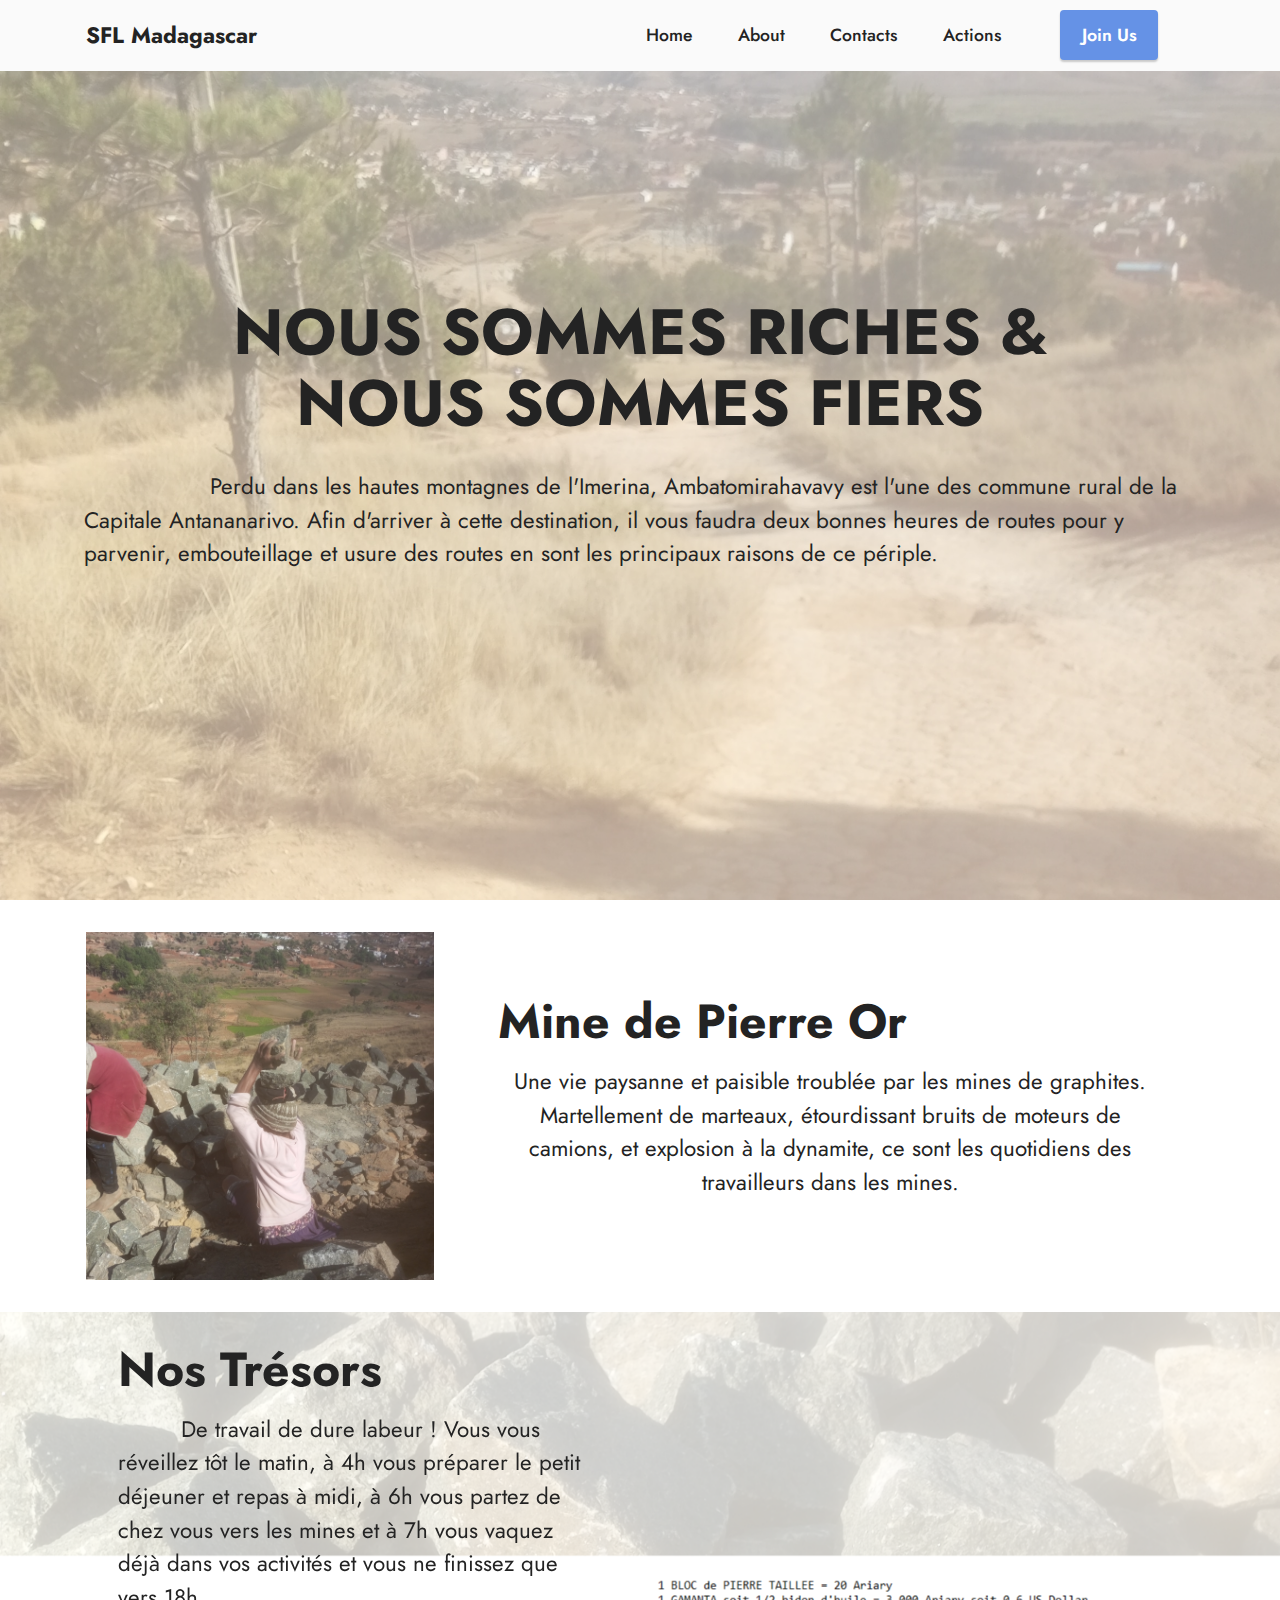
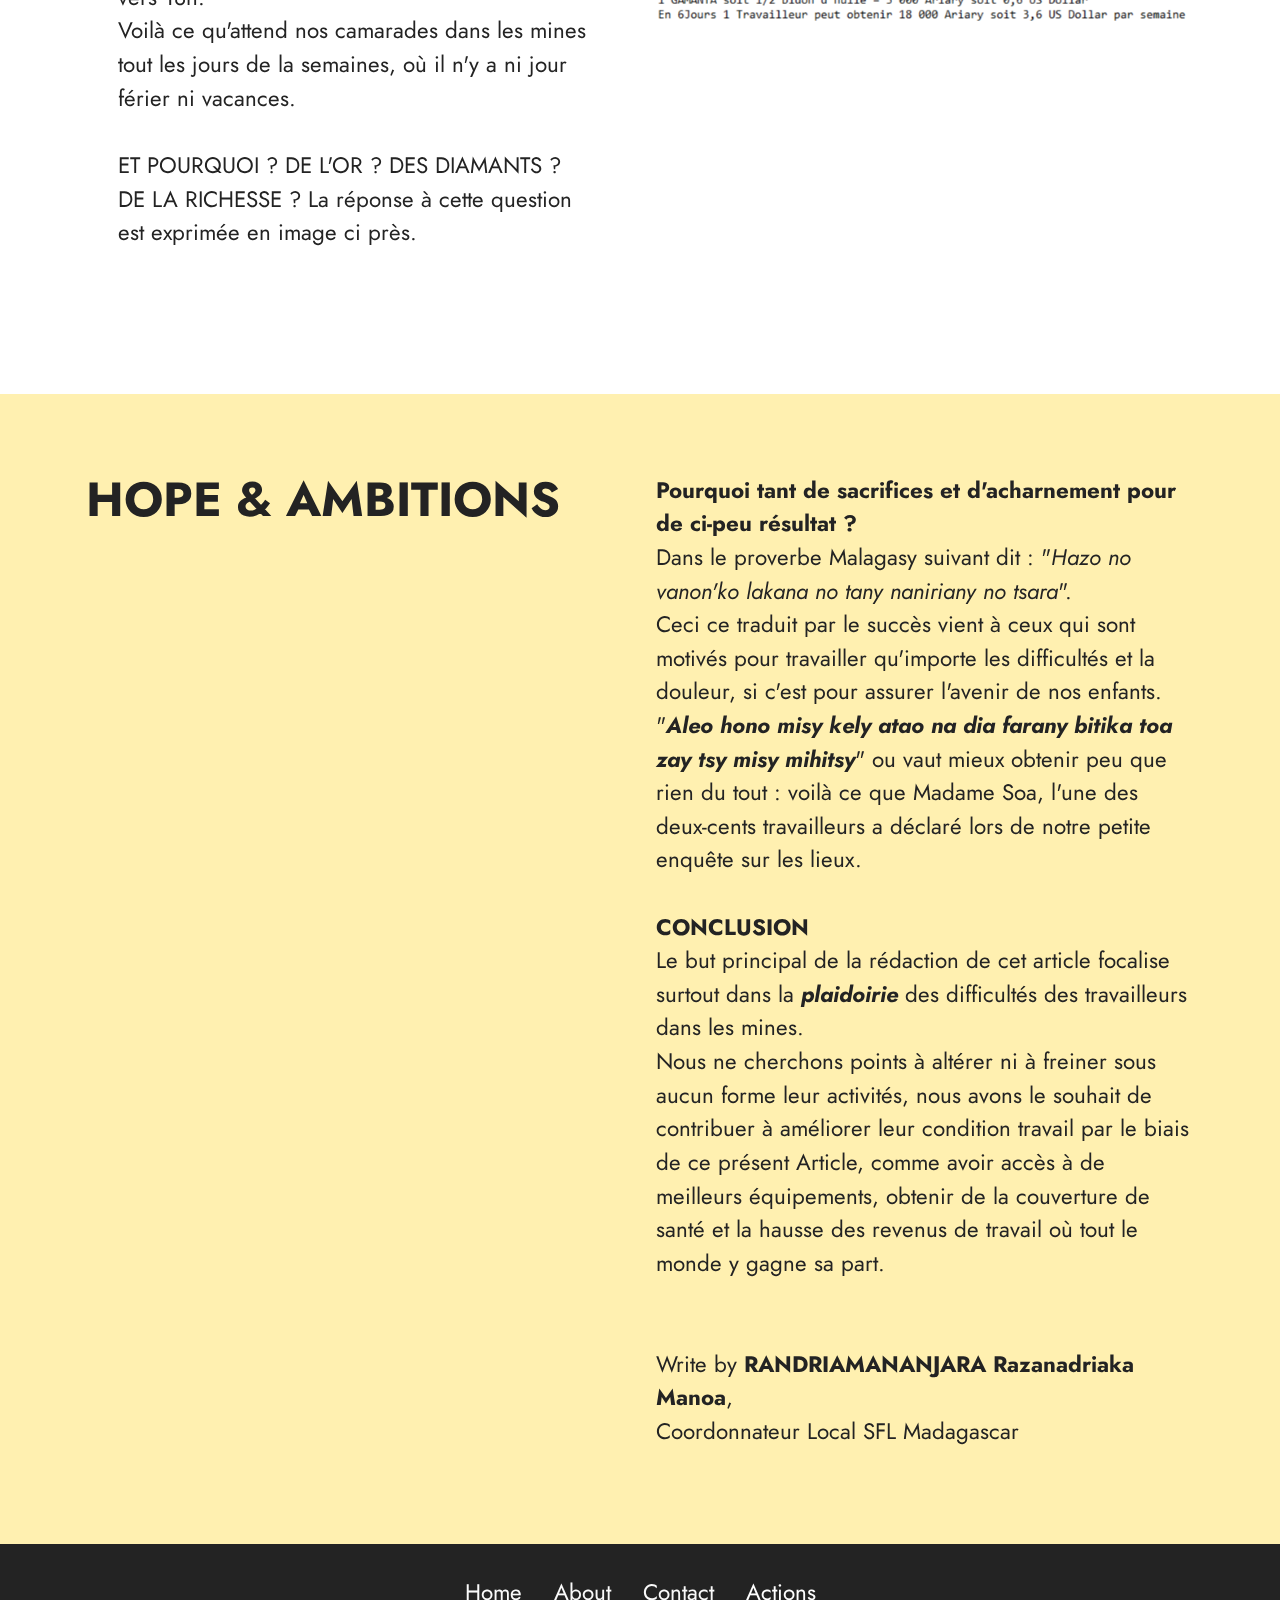
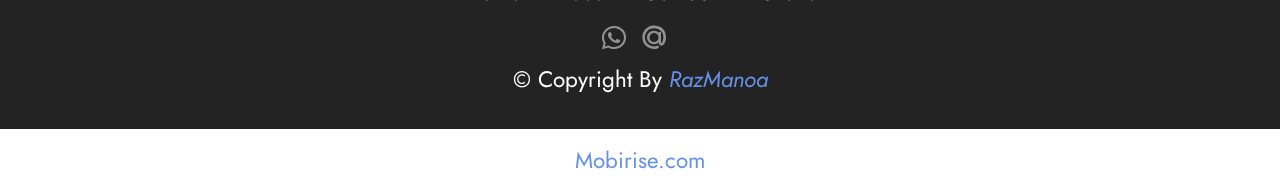
==== page1.html @ df1f851d "Add files via upload" ====
<!DOCTYPE html>
<html  >
<head>
  <!-- Site made with Mobirise Website Builder v5.9.18, https://mobirise.com -->
  <meta charset="UTF-8">
  <meta http-equiv="X-UA-Compatible" content="IE=edge">
  <meta name="generator" content="Mobirise v5.9.18, mobirise.com">
  <meta name="viewport" content="width=device-width, initial-scale=1, minimum-scale=1">
  <link rel="shortcut icon" href="assets/images/logo-slf.png" type="image/x-icon">
  <meta name="description" content="">
  
  
  <title>Article 1 - 26.11.2024</title>
  <link rel="stylesheet" href="assets/bootstrap/css/bootstrap.min.css">
  <link rel="stylesheet" href="assets/bootstrap/css/bootstrap-grid.min.css">
  <link rel="stylesheet" href="assets/bootstrap/css/bootstrap-reboot.min.css">
  <link rel="stylesheet" href="assets/parallax/jarallax.css">
  <link rel="stylesheet" href="assets/dropdown/css/style.css">
  <link rel="stylesheet" href="assets/socicon/css/styles.css">
  <link rel="stylesheet" href="assets/theme/css/style.css">
  <link rel="preload" href="https://fonts.googleapis.com/css?family=Jost:100,200,300,400,500,600,700,800,900,100i,200i,300i,400i,500i,600i,700i,800i,900i&display=swap" as="style" onload="this.onload=null;this.rel='stylesheet'">
  <noscript><link rel="stylesheet" href="https://fonts.googleapis.com/css?family=Jost:100,200,300,400,500,600,700,800,900,100i,200i,300i,400i,500i,600i,700i,800i,900i&display=swap"></noscript>
  <link rel="preload" as="style" href="assets/mobirise/css/mbr-additional.css?v=AaEj08"><link rel="stylesheet" href="assets/mobirise/css/mbr-additional.css?v=AaEj08" type="text/css">

  
  
  
</head>
<body>
  
  <section data-bs-version="5.1" class="menu menu2 cid-sFCw1qGFAI" once="menu" id="menu2-1">
    
    <nav class="navbar navbar-dropdown navbar-fixed-top navbar-expand-lg">
        <div class="container">
            <div class="navbar-brand">
                
                <span class="navbar-caption-wrap"><a class="navbar-caption text-black display-7" href="https://mobiri.se">SFL Madagascar</a></span>
            </div>
            <button class="navbar-toggler" type="button" data-toggle="collapse" data-bs-toggle="collapse" data-target="#navbarSupportedContent" data-bs-target="#navbarSupportedContent" aria-controls="navbarNavAltMarkup" aria-expanded="false" aria-label="Toggle navigation">
                <div class="hamburger">
                    <span></span>
                    <span></span>
                    <span></span>
                    <span></span>
                </div>
            </button>
            <div class="collapse navbar-collapse" id="navbarSupportedContent">
                <ul class="navbar-nav nav-dropdown" data-app-modern-menu="true"><li class="nav-item"><a class="nav-link link text-black text-primary display-4" href="index.html#header14-1f">Home</a></li>
                    <li class="nav-item"><a class="nav-link link text-black text-primary display-4" href="index.html#header14-1j">About</a></li>
                    <li class="nav-item"><a class="nav-link link text-black text-primary display-4" href="index.html#contacts2-1r">Contacts</a></li><li class="nav-item"><a class="nav-link link text-black text-primary display-4" href="index.html#content7-0">Actions</a></li></ul>
                
                <div class="navbar-buttons mbr-section-btn"><a class="btn btn-primary display-4" href="https://tally.so/r/mexdDq" target="_blank">Join Us</a></div>
            </div>
        </div>
    </nav>
</section>

<section data-bs-version="5.1" class="content4 cid-uvepsrQv5Z mbr-fullscreen" id="content4-3">
    

    
    <div class="mbr-overlay" style="opacity: 0.4; background-color: rgb(255, 255, 255);">
    </div>
    <div class="container-fluid">
        <div class="row justify-content-center">
            <div class="title col-md-12 col-lg-11">
                <h3 class="mbr-section-title mbr-fonts-style align-center mb-4 display-1"><strong>NOUS SOMMES RICHES &amp; </strong><br><strong>NOUS SOMMES FIERS</strong></h3>
                <h4 class="mbr-section-subtitle align-center mbr-fonts-style mb-4 display-7">&nbsp; &nbsp; &nbsp; &nbsp; &nbsp; &nbsp; &nbsp; &nbsp; &nbsp; Perdu dans les hautes montagnes de l'Imerina, Ambatomirahavavy est l'une des commune rural de la Capitale Antananarivo. Afin d'arriver à cette destination, il vous faudra deux bonnes heures de routes pour y parvenir, embouteillage et usure des routes en sont les principaux raisons de ce périple.<br></h4>
                
            </div>
        </div>
    </div>
</section>

<section data-bs-version="5.1" class="image1 cid-uverTDEXHU" id="image1-4">
    

    
    

    <div class="container">
        <div class="row align-items-center">
            <div class="col-12 col-lg-4">
                <div class="image-wrapper">
                    <img src="assets/images/img-20241005-81809.jpg" alt="Mobirise Website Builder">
                    
                </div>
            </div>
            <div class="col-12 col-lg">
                <div class="text-wrapper">
                    <h3 class="mbr-section-title mbr-fonts-style mb-3 display-2"><strong>Mine de Pierre Or</strong></h3>
                    <p class="mbr-text mbr-fonts-style display-7">
                        Une vie paysanne et paisible troublée par les mines de graphites. Martellement de marteaux, étourdissant bruits de moteurs de camions, et explosion à la dynamite, ce sont les quotidiens des travailleurs dans les mines.<br></p>
                </div>
            </div>
        </div>
    </div>
</section>

<section data-bs-version="5.1" class="image2 cid-uvetxE2bEF mbr-parallax-background" id="image2-5">
    

    
    <div class="mbr-overlay" style="opacity: 0.7; background-color: rgb(255, 255, 255);">
    </div>

    <div class="container">
        <div class="row align-items-center">
            <div class="col-12 col-lg-6">
                <div class="image-wrapper">
                    <img src="assets/images/taille-de-pierre-chiffre-1.png" alt="Mobirise Website Builder">
                    
                </div>
            </div>
            <div class="col-12 col-lg">
                <div class="text-wrapper">
                    <h3 class="mbr-section-title mbr-fonts-style mb-3 display-2"><strong>Nos Trésors</strong></h3>
                    <p class="mbr-text mbr-fonts-style display-7">&nbsp; &nbsp; &nbsp; &nbsp; &nbsp;De travail de dure labeur ! Vous vous réveillez tôt le matin, à 4h vous préparer le petit déjeuner et repas à midi, à 6h vous partez de chez vous vers les mines et à 7h vous vaquez déjà dans vos activités et vous ne finissez que vers 18h.<br>Voilà ce qu'attend nos camarades dans les mines tout les jours de la semaines, où il n'y a ni jour férier ni vacances.<br><br>ET POURQUOI ? DE L'OR ? DES DIAMANTS ? DE LA RICHESSE ? La réponse à cette question est exprimée en image ci près.<br></p>
                </div>
            </div>
        </div>
    </div>
</section>

<section data-bs-version="5.1" class="content10 cid-uvez3Pfzfz" id="content10-7">
    
    <div class="container">
        <div class="row justify-content-center">
            <div class="col-12 col-md">
                
                <h6 class="mbr-section-subtitle mbr-fonts-style mb-4 display-2"><strong>
                    HOPE &amp; AMBITIONS</strong></h6>
            </div>
            <div class="col-md-12 col-lg-6">
                <p class="mbr-text mbr-fonts-style display-7"><strong>Pourquoi tant de sacrifices et d'acharnement pour de ci-peu résultat ?</strong><br>Dans le proverbe Malagasy suivant dit : "<em>Hazo no vanon'ko lakana no tany naniriany no tsara</em>".<br>Ceci ce traduit par le succès vient à ceux qui sont motivés pour travailler qu'importe les difficultés et la douleur, si c'est pour assurer l'avenir de nos enfants.<br>"<em><strong>Aleo hono misy kely atao na dia farany bitika toa zay tsy misy mihitsy</strong></em>" ou vaut mieux obtenir peu que rien du tout : voilà ce que Madame Soa, l'une des deux-cents travailleurs a déclaré lors de notre petite enquête sur les lieux.<br><br><strong>CONCLUSION</strong><br>Le but principal de la rédaction de cet article focalise surtout dans la <strong style="font-style: italic;">plaidoirie </strong>des difficultés des travailleurs dans les mines.<br>Nous ne cherchons points à altérer ni à freiner sous aucun forme leur activités, nous avons le souhait de contribuer à améliorer leur condition travail par le biais de ce présent Article, comme avoir accès à de meilleurs équipements, obtenir de la couverture de santé et la hausse des revenus de travail où tout le monde y gagne sa part.<br><br><br>Write by <strong>RANDRIAMANANJARA Razanadriaka Manoa</strong>,<br>Coordonnateur Local SFL Madagascar</p>
            </div>
        </div>
    </div>
</section>

<section data-bs-version="5.1" class="footer3 cid-sFCygHrmNf" once="footers" id="footer3-2">

    

    

    <div class="container">
        <div class="row align-center mbr-white">
            <div class="row row-links">
                <ul class="foot-menu">
                    
                    
                    
                    
                    
                <li class="foot-menu-item mbr-fonts-style display-7"><a href="index.html#header14-1f" class="text-white">Home</a></li><li class="foot-menu-item mbr-fonts-style display-7"><a href="index.html#header14-1j" class="text-white">About</a></li><li class="foot-menu-item mbr-fonts-style display-7"><a href="index.html#contacts2-1r" class="text-white">Contact</a></li><li class="foot-menu-item mbr-fonts-style display-7">Actions</li></ul>
            </div>
            <div class="row social-row">
                <div class="social-list align-right pb-2">
                    
                    
                    
                    
                    
                    
                <div class="soc-item">
                        <a href="https://wa.me/261344035210">
                            <span class="mbr-iconfont mbr-iconfont-social socicon-whatsapp socicon"></span>
                        </a>
                    </div><div class="soc-item">
                        <a href="mailto:randriamanou190@gmail.com">
                            <span class="mbr-iconfont mbr-iconfont-social socicon-mailru socicon"></span>
                        </a>
                    </div></div>
            </div>
            <div class="row row-copirayt">
                <p class="mbr-text mb-0 mbr-fonts-style mbr-white align-center display-7">
                    © Copyright By <a href="mailto:randriamanou190@gmail.com" class="text-primary"><em>RazManoa</em></a></p>
            </div>
        </div>
    </div>
</section><section class="display-7" style="padding: 0;align-items: center;justify-content: center;flex-wrap: wrap;    align-content: center;display: flex;position: relative;height: 4rem;"><a href="https://mobiri.se/3074167" style="flex: 1 1;height: 4rem;position: absolute;width: 100%;z-index: 1;"><img alt="" style="height: 4rem;" src="[data-uri]"></a><p style="margin: 0;text-align: center;" class="display-7">&#8204;</p><a style="z-index:1" href="https://mobirise.com">Mobirise.com </a></section><script src="assets/bootstrap/js/bootstrap.bundle.min.js"></script>  <script src="assets/parallax/jarallax.js"></script>  <script src="assets/smoothscroll/smooth-scroll.js"></script>  <script src="assets/ytplayer/index.js"></script>  <script src="assets/dropdown/js/navbar-dropdown.js"></script>  <script src="assets/theme/js/script.js"></script>  
  
  
</body>
</html>
---- assets/parallax/jarallax.css ----
.jarallax {
    position: relative;
    z-index: 0;
}
.jarallax > .jarallax-img {
    position: absolute;
    object-fit: cover;
    /* support for plugin https://github.com/bfred-it/object-fit-images */
    font-family: 'object-fit: cover;';
    top: 0;
    left: 0;
    width: 100%;
    height: 100%;
    z-index: -1;
}
---- assets/dropdown/css/style.css ----
.navbar-dropdown {
  left: 0;
  padding: 0;
  position: absolute;
  right: 0;
  top: 0;
  transition: all 0.45s ease;
  z-index: 1030;
  background: #282828; }
  .navbar-dropdown .navbar-logo {
    margin-right: 0.8rem;
    transition: margin 0.3s ease-in-out;
    vertical-align: middle; }
    .navbar-dropdown .navbar-logo img {
      height: 3.125rem;
      transition: all 0.3s ease-in-out; }
    .navbar-dropdown .navbar-logo.mbr-iconfont {
      font-size: 3.125rem;
      line-height: 3.125rem; }
  .navbar-dropdown .navbar-caption {
    font-weight: 700;
    white-space: normal;
    vertical-align: -4px;
    line-height: 3.125rem !important; }
    .navbar-dropdown .navbar-caption, .navbar-dropdown .navbar-caption:hover {
      color: inherit;
      text-decoration: none; }
  .navbar-dropdown .mbr-iconfont + .navbar-caption {
    vertical-align: -1px; }
  .navbar-dropdown.navbar-fixed-top {
    position: fixed; }
  .navbar-dropdown .navbar-brand span {
    vertical-align: -4px; }
  .navbar-dropdown.bg-color.transparent {
    background: none; }
  .navbar-dropdown.navbar-short .navbar-brand {
    padding: 0.625rem 0; }
    .navbar-dropdown.navbar-short .navbar-brand span {
      vertical-align: -1px; }
  .navbar-dropdown.navbar-short .navbar-caption {
    line-height: 2.375rem !important;
    vertical-align: -2px; }
  .navbar-dropdown.navbar-short .navbar-logo {
    margin-right: 0.5rem; }
    .navbar-dropdown.navbar-short .navbar-logo img {
      height: 2.375rem; }
    .navbar-dropdown.navbar-short .navbar-logo.mbr-iconfont {
      font-size: 2.375rem;
      line-height: 2.375rem; }
  .navbar-dropdown.navbar-short .mbr-table-cell {
    height: 3.625rem; }
  .navbar-dropdown .navbar-close {
    left: 0.6875rem;
    position: fixed;
    top: 0.75rem;
    z-index: 1000; }
  .navbar-dropdown .hamburger-icon {
    content: "";
    display: inline-block;
    vertical-align: middle;
    width: 16px;
    -webkit-box-shadow: 0 -6px 0 1px #282828,0 0 0 1px #282828,0 6px 0 1px #282828;
    -moz-box-shadow: 0 -6px 0 1px #282828,0 0 0 1px #282828,0 6px 0 1px #282828;
    box-shadow: 0 -6px 0 1px #282828,0 0 0 1px #282828,0 6px 0 1px #282828; }

.dropdown-menu .dropdown-toggle[data-toggle="dropdown-submenu"]::after {
  border-bottom: 0.35em solid transparent;
  border-left: 0.35em solid;
  border-right: 0;
  border-top: 0.35em solid transparent;
  margin-left: 0.3rem; }

.dropdown-menu .dropdown-item:focus {
  outline: 0; }

.nav-dropdown {
  font-size: 0.75rem;
  font-weight: 500;
  height: auto !important; }
  .nav-dropdown .nav-btn {
    padding-left: 1rem; }
  .nav-dropdown .link {
    margin: .667em 1.667em;
    font-weight: 500;
    padding: 0;
    transition: color .2s ease-in-out; }
    .nav-dropdown .link.dropdown-toggle {
      margin-right: 2.583em; }
      .nav-dropdown .link.dropdown-toggle::after {
        margin-left: .25rem;
        border-top: 0.35em solid;
        border-right: 0.35em solid transparent;
        border-left: 0.35em solid transparent;
        border-bottom: 0; }
      .nav-dropdown .link.dropdown-toggle[aria-expanded="true"] {
        margin: 0;
        padding: 0.667em 3.263em  0.667em 1.667em; }
  .nav-dropdown .link::after,
  .nav-dropdown .dropdown-item::after {
    color: inherit; }
  .nav-dropdown .btn {
    font-size: 0.75rem;
    font-weight: 700;
    letter-spacing: 0;
    margin-bottom: 0;
    padding-left: 1.25rem;
    padding-right: 1.25rem; }
  .nav-dropdown .dropdown-menu {
    border-radius: 0;
    border: 0;
    left: 0;
    margin: 0;
    padding-bottom: 1.25rem;
    padding-top: 1.25rem;
    position: relative; }
  .nav-dropdown .dropdown-submenu {
    margin-left: 0.125rem;
    top: 0; }
  .nav-dropdown .dropdown-item {
    font-weight: 500;
    line-height: 2;
    padding: 0.3846em 4.615em 0.3846em 1.5385em;
    position: relative;
    transition: color .2s ease-in-out, background-color .2s ease-in-out; }
    .nav-dropdown .dropdown-item::after {
      margin-top: -0.3077em;
      position: absolute;
      right: 1.1538em;
      top: 50%; }
    .nav-dropdown .dropdown-item:focus, .nav-dropdown .dropdown-item:hover {
      background: none; }

@media (max-width: 767px) {
  .nav-dropdown.navbar-toggleable-sm {
    bottom: 0;
    display: none;
    left: 0;
    overflow-x: hidden;
    position: fixed;
    top: 0;
    transform: translateX(-100%);
    -ms-transform: translateX(-100%);
    -webkit-transform: translateX(-100%);
    width: 18.75rem;
    z-index: 999; } }
.nav-dropdown.navbar-toggleable-xl {
  bottom: 0;
  display: none;
  left: 0;
  overflow-x: hidden;
  position: fixed;
  top: 0;
  transform: translateX(-100%);
  -ms-transform: translateX(-100%);
  -webkit-transform: translateX(-100%);
  width: 18.75rem;
  z-index: 999; }

.nav-dropdown-sm {
  display: block !important;
  overflow-x: hidden;
  overflow: auto;
  padding-top: 3.875rem; }
  .nav-dropdown-sm::after {
    content: "";
    display: block;
    height: 3rem;
    width: 100%; }
  .nav-dropdown-sm.collapse.in ~ .navbar-close {
    display: block !important; }
  .nav-dropdown-sm.collapsing, .nav-dropdown-sm.collapse.in {
    transform: translateX(0);
    -ms-transform: translateX(0);
    -webkit-transform: translateX(0);
    transition: all 0.25s ease-out;
    -webkit-transition: all 0.25s ease-out;
    background: #282828; }
  .nav-dropdown-sm.collapsing[aria-expanded="false"] {
    transform: translateX(-100%);
    -ms-transform: translateX(-100%);
    -webkit-transform: translateX(-100%); }
  .nav-dropdown-sm .nav-item {
    display: block;
    margin-left: 0 !important;
    padding-left: 0; }
  .nav-dropdown-sm .link,
  .nav-dropdown-sm .dropdown-item {
    border-top: 1px dotted rgba(255, 255, 255, 0.1);
    font-size: 0.8125rem;
    line-height: 1.6;
    margin: 0 !important;
    padding: 0.875rem 2.4rem 0.875rem 1.5625rem !important;
    position: relative;
    white-space: normal; }
    .nav-dropdown-sm .link:focus, .nav-dropdown-sm .link:hover,
    .nav-dropdown-sm .dropdown-item:focus,
    .nav-dropdown-sm .dropdown-item:hover {
      background: rgba(0, 0, 0, 0.2) !important;
      color: #c0a375; }
  .nav-dropdown-sm .nav-btn {
    position: relative;
    padding: 1.5625rem 1.5625rem 0 1.5625rem; }
    .nav-dropdown-sm .nav-btn::before {
      border-top: 1px dotted rgba(255, 255, 255, 0.1);
      content: "";
      left: 0;
      position: absolute;
      top: 0;
      width: 100%; }
    .nav-dropdown-sm .nav-btn + .nav-btn {
      padding-top: 0.625rem; }
      .nav-dropdown-sm .nav-btn + .nav-btn::before {
        display: none; }
  .nav-dropdown-sm .btn {
    padding: 0.625rem 0; }
  .nav-dropdown-sm .dropdown-toggle[data-toggle="dropdown-submenu"]::after {
    margin-left: .25rem;
    border-top: 0.35em solid;
    border-right: 0.35em solid transparent;
    border-left: 0.35em solid transparent;
    border-bottom: 0; }
  .nav-dropdown-sm .dropdown-toggle[data-toggle="dropdown-submenu"][aria-expanded="true"]::after {
    border-top: 0;
    border-right: 0.35em solid transparent;
    border-left: 0.35em solid transparent;
    border-bottom: 0.35em solid; }
  .nav-dropdown-sm .dropdown-menu {
    margin: 0;
    padding: 0;
    position: relative;
    top: 0;
    left: 0;
    width: 100%;
    border: 0;
    float: none;
    border-radius: 0;
    background: none; }
  .nav-dropdown-sm .dropdown-submenu {
    left: 100%;
    margin-left: 0.125rem;
    margin-top: -1.25rem;
    top: 0; }

.navbar-toggleable-sm .nav-dropdown .dropdown-menu {
  position: absolute; }

.navbar-toggleable-sm .nav-dropdown .dropdown-submenu {
  left: 100%;
  margin-left: 0.125rem;
  margin-top: -1.25rem;
  top: 0; }

.navbar-toggleable-sm.opened .nav-dropdown .dropdown-menu {
  position: relative; }

.navbar-toggleable-sm.opened .nav-dropdown .dropdown-submenu {
  left: 0;
  margin-left: 00rem;
  margin-top: 0rem;
  top: 0; }

.is-builder .nav-dropdown.collapsing {
  transition: none !important; }
---- assets/socicon/css/styles.css ----
@charset "UTF-8";

@font-face {
  font-family: 'Socicon';
  src:  url('../fonts/socicon.eot');
  src:  url('../fonts/socicon.eot?#iefix') format('embedded-opentype'),
    url('../fonts/socicon.woff2') format('woff2'),
    url('../fonts/socicon.ttf') format('truetype'),
    url('../fonts/socicon.woff') format('woff'),
    url('../fonts/socicon.svg#socicon') format('svg');
  font-weight: normal;
  font-style: normal;
  font-display: swap;
}

[data-icon]:before {
  font-family: "socicon" !important;
  content: attr(data-icon);
  font-style: normal !important;
  font-weight: normal !important;
  font-variant: normal !important;
  text-transform: none !important;
  speak: none;
  line-height: 1;
  -webkit-font-smoothing: antialiased;
  -moz-osx-font-smoothing: grayscale;
}

[class^="socicon-"], [class*=" socicon-"] {
  /* use !important to prevent issues with browser extensions that change fonts */
  font-family: 'Socicon' !important;
  speak: none;
  font-style: normal;
  font-weight: normal;
  font-variant: normal;
  text-transform: none;
  line-height: 1;

  /* Better Font Rendering =========== */
  -webkit-font-smoothing: antialiased;
  -moz-osx-font-smoothing: grayscale;
}

.socicon-500px:before {
  content: "\e000";
}
.socicon-8tracks:before {
  content: "\e001";
}
.socicon-airbnb:before {
  content: "\e002";
}
.socicon-alliance:before {
  content: "\e003";
}
.socicon-amazon:before {
  content: "\e004";
}
.socicon-amplement:before {
  content: "\e005";
}
.socicon-android:before {
  content: "\e006";
}
.socicon-angellist:before {
  content: "\e007";
}
.socicon-apple:before {
  content: "\e008";
}
.socicon-appnet:before {
  content: "\e009";
}
.socicon-baidu:before {
  content: "\e00a";
}
.socicon-bandcamp:before {
  content: "\e00b";
}
.socicon-battlenet:before {
  content: "\e00c";
}
.socicon-mixer:before {
  content: "\e00d";
}
.socicon-bebee:before {
  content: "\e00e";
}
.socicon-bebo:before {
  content: "\e00f";
}
.socicon-behance:before {
  content: "\e010";
}
.socicon-blizzard:before {
  content: "\e011";
}
.socicon-blogger:before {
  content: "\e012";
}
.socicon-buffer:before {
  content: "\e013";
}
.socicon-chrome:before {
  content: "\e014";
}
.socicon-coderwall:before {
  content: "\e015";
}
.socicon-curse:before {
  content: "\e016";
}
.socicon-dailymotion:before {
  content: "\e017";
}
.socicon-deezer:before {
  content: "\e018";
}
.socicon-delicious:before {
  content: "\e019";
}
.socicon-deviantart:before {
  content: "\e01a";
}
.socicon-diablo:before {
  content: "\e01b";
}
.socicon-digg:before {
  content: "\e01c";
}
.socicon-discord:before {
  content: "\e01d";
}
.socicon-disqus:before {
  content: "\e01e";
}
.socicon-douban:before {
  content: "\e01f";
}
.socicon-draugiem:before {
  content: "\e020";
}
.socicon-dribbble:before {
  content: "\e021";
}
.socicon-drupal:before {
  content: "\e022";
}
.socicon-ebay:before {
  content: "\e023";
}
.socicon-ello:before {
  content: "\e024";
}
.socicon-endomodo:before {
  content: "\e025";
}
.socicon-envato:before {
  content: "\e026";
}
.socicon-etsy:before {
  content: "\e027";
}
.socicon-facebook:before {
  content: "\e028";
}
.socicon-feedburner:before {
  content: "\e029";
}
.socicon-filmweb:before {
  content: "\e02a";
}
.socicon-firefox:before {
  content: "\e02b";
}
.socicon-flattr:before {
  content: "\e02c";
}
.socicon-flickr:before {
  content: "\e02d";
}
.socicon-formulr:before {
  content: "\e02e";
}
.socicon-forrst:before {
  content: "\e02f";
}
.socicon-foursquare:before {
  content: "\e030";
}
.socicon-friendfeed:before {
  content: "\e031";
}
.socicon-github:before {
  content: "\e032";
}
.socicon-goodreads:before {
  content: "\e033";
}
.socicon-google:before {
  content: "\e034";
}
.socicon-googlescholar:before {
  content: "\e035";
}
.socicon-googlegroups:before {
  content: "\e036";
}
.socicon-googlephotos:before {
  content: "\e037";
}
.socicon-googleplus:before {
  content: "\e038";
}
.socicon-grooveshark:before {
  content: "\e039";
}
.socicon-hackerrank:before {
  content: "\e03a";
}
.socicon-hearthstone:before {
  content: "\e03b";
}
.socicon-hellocoton:before {
  content: "\e03c";
}
.socicon-heroes:before {
  content: "\e03d";
}
.socicon-smashcast:before {
  content: "\e03e";
}
.socicon-horde:before {
  content: "\e03f";
}
.socicon-houzz:before {
  content: "\e040";
}
.socicon-icq:before {
  content: "\e041";
}
.socicon-identica:before {
  content: "\e042";
}
.socicon-imdb:before {
  content: "\e043";
}
.socicon-instagram:before {
  content: "\e044";
}
.socicon-issuu:before {
  content: "\e045";
}
.socicon-istock:before {
  content: "\e046";
}
.socicon-itunes:before {
  content: "\e047";
}
.socicon-keybase:before {
  content: "\e048";
}
.socicon-lanyrd:before {
  content: "\e049";
}
.socicon-lastfm:before {
  content: "\e04a";
}
.socicon-line:before {
  content: "\e04b";
}
.socicon-linkedin:before {
  content: "\e04c";
}
.socicon-livejournal:before {
  content: "\e04d";
}
.socicon-lyft:before {
  content: "\e04e";
}
.socicon-macos:before {
  content: "\e04f";
}
.socicon-mail:before {
  content: "\e050";
}
.socicon-medium:before {
  content: "\e051";
}
.socicon-meetup:before {
  content: "\e052";
}
.socicon-mixcloud:before {
  content: "\e053";
}
.socicon-modelmayhem:before {
  content: "\e054";
}
.socicon-mumble:before {
  content: "\e055";
}
.socicon-myspace:before {
  content: "\e056";
}
.socicon-newsvine:before {
  content: "\e057";
}
.socicon-nintendo:before {
  content: "\e058";
}
.socicon-npm:before {
  content: "\e059";
}
.socicon-odnoklassniki:before {
  content: "\e05a";
}
.socicon-openid:before {
  content: "\e05b";
}
.socicon-opera:before {
  content: "\e05c";
}
.socicon-outlook:before {
  content: "\e05d";
}
.socicon-overwatch:before {
  content: "\e05e";
}
.socicon-patreon:before {
  content: "\e05f";
}
.socicon-paypal:before {
  content: "\e060";
}
.socicon-periscope:before {
  content: "\e061";
}
.socicon-persona:before {
  content: "\e062";
}
.socicon-pinterest:before {
  content: "\e063";
}
.socicon-play:before {
  content: "\e064";
}
.socicon-player:before {
  content: "\e065";
}
.socicon-playstation:before {
  content: "\e066";
}
.socicon-pocket:before {
  content: "\e067";
}
.socicon-qq:before {
  content: "\e068";
}
.socicon-quora:before {
  content: "\e069";
}
.socicon-raidcall:before {
  content: "\e06a";
}
.socicon-ravelry:before {
  content: "\e06b";
}
.socicon-reddit:before {
  content: "\e06c";
}
.socicon-renren:before {
  content: "\e06d";
}
.socicon-researchgate:before {
  content: "\e06e";
}
.socicon-residentadvisor:before {
  content: "\e06f";
}
.socicon-reverbnation:before {
  content: "\e070";
}
.socicon-rss:before {
  content: "\e071";
}
.socicon-sharethis:before {
  content: "\e072";
}
.socicon-skype:before {
  content: "\e073";
}
.socicon-slideshare:before {
  content: "\e074";
}
.socicon-smugmug:before {
  content: "\e075";
}
.socicon-snapchat:before {
  content: "\e076";
}
.socicon-songkick:before {
  content: "\e077";
}
.socicon-soundcloud:before {
  content: "\e078";
}
.socicon-spotify:before {
  content: "\e079";
}
.socicon-stackexchange:before {
  content: "\e07a";
}
.socicon-stackoverflow:before {
  content: "\e07b";
}
.socicon-starcraft:before {
  content: "\e07c";
}
.socicon-stayfriends:before {
  content: "\e07d";
}
.socicon-steam:before {
  content: "\e07e";
}
.socicon-storehouse:before {
  content: "\e07f";
}
.socicon-strava:before {
  content: "\e080";
}
.socicon-streamjar:before {
  content: "\e081";
}
.socicon-stumbleupon:before {
  content: "\e082";
}
.socicon-swarm:before {
  content: "\e083";
}
.socicon-teamspeak:before {
  content: "\e084";
}
.socicon-teamviewer:before {
  content: "\e085";
}
.socicon-technorati:before {
  content: "\e086";
}
.socicon-telegram:before {
  content: "\e087";
}
.socicon-tripadvisor:before {
  content: "\e088";
}
.socicon-tripit:before {
  content: "\e089";
}
.socicon-triplej:before {
  content: "\e08a";
}
.socicon-tumblr:before {
  content: "\e08b";
}
.socicon-twitch:before {
  content: "\e08c";
}
.socicon-twitter:before {
  content: "\e08d";
}
.socicon-uber:before {
  content: "\e08e";
}
.socicon-ventrilo:before {
  content: "\e08f";
}
.socicon-viadeo:before {
  content: "\e090";
}
.socicon-viber:before {
  content: "\e091";
}
.socicon-viewbug:before {
  content: "\e092";
}
.socicon-vimeo:before {
  content: "\e093";
}
.socicon-vine:before {
  content: "\e094";
}
.socicon-vkontakte:before {
  content: "\e095";
}
.socicon-warcraft:before {
  content: "\e096";
}
.socicon-wechat:before {
  content: "\e097";
}
.socicon-weibo:before {
  content: "\e098";
}
.socicon-whatsapp:before {
  content: "\e099";
}
.socicon-wikipedia:before {
  content: "\e09a";
}
.socicon-windows:before {
  content: "\e09b";
}
.socicon-wordpress:before {
  content: "\e09c";
}
.socicon-wykop:before {
  content: "\e09d";
}
.socicon-xbox:before {
  content: "\e09e";
}
.socicon-xing:before {
  content: "\e09f";
}
.socicon-yahoo:before {
  content: "\e0a0";
}
.socicon-yammer:before {
  content: "\e0a1";
}
.socicon-yandex:before {
  content: "\e0a2";
}
.socicon-yelp:before {
  content: "\e0a3";
}
.socicon-younow:before {
  content: "\e0a4";
}
.socicon-youtube:before {
  content: "\e0a5";
}
.socicon-zapier:before {
  content: "\e0a6";
}
.socicon-zerply:before {
  content: "\e0a7";
}
.socicon-zomato:before {
  content: "\e0a8";
}
.socicon-zynga:before {
  content: "\e0a9";
}
.socicon-spreadshirt:before {
  content: "\e901";
}
.socicon-gamejolt:before {
  content: "\e902";
}
.socicon-trello:before {
  content: "\e903";
}
.socicon-tunein:before {
  content: "\e904";
}
.socicon-bloglovin:before {
  content: "\e905";
}
.socicon-gamewisp:before {
  content: "\e906";
}
.socicon-messenger:before {
  content: "\e907";
}
.socicon-pandora:before {
  content: "\e908";
}
.socicon-augment:before {
  content: "\e909";
}
.socicon-bitbucket:before {
  content: "\e90a";
}
.socicon-fyuse:before {
  content: "\e90b";
}
.socicon-yt-gaming:before {
  content: "\e90c";
}
.socicon-sketchfab:before {
  content: "\e90d";
}
.socicon-mobcrush:before {
  content: "\e90e";
}
.socicon-microsoft:before {
  content: "\e90f";
}
.socicon-realtor:before {
  content: "\e910";
}
.socicon-tidal:before {
  content: "\e911";
}
.socicon-qobuz:before {
  content: "\e912";
}
.socicon-natgeo:before {
  content: "\e913";
}
.socicon-mastodon:before {
  content: "\e914";
}
.socicon-unsplash:before {
  content: "\e915";
}
.socicon-homeadvisor:before {
  content: "\e916";
}
.socicon-angieslist:before {
  content: "\e917";
}
.socicon-codepen:before {
  content: "\e918";
}
.socicon-slack:before {
  content: "\e919";
}
.socicon-openaigym:before {
  content: "\e91a";
}
.socicon-logmein:before {
  content: "\e91b";
}
.socicon-fiverr:before {
  content: "\e91c";
}
.socicon-gotomeeting:before {
  content: "\e91d";
}
.socicon-aliexpress:before {
  content: "\e91e";
}
.socicon-guru:before {
  content: "\e91f";
}
.socicon-appstore:before {
  content: "\e920";
}
.socicon-homes:before {
  content: "\e921";
}
.socicon-zoom:before {
  content: "\e922";
}
.socicon-alibaba:before {
  content: "\e923";
}
.socicon-craigslist:before {
  content: "\e924";
}
.socicon-wix:before {
  content: "\e925";
}
.socicon-redfin:before {
  content: "\e926";
}
.socicon-googlecalendar:before {
  content: "\e927";
}
.socicon-shopify:before {
  content: "\e928";
}
.socicon-freelancer:before {
  content: "\e929";
}
.socicon-seedrs:before {
  content: "\e92a";
}
.socicon-bing:before {
  content: "\e92b";
}
.socicon-doodle:before {
  content: "\e92c";
}
.socicon-bonanza:before {
  content: "\e92d";
}
.socicon-squarespace:before {
  content: "\e92e";
}
.socicon-toptal:before {
  content: "\e92f";
}
.socicon-gust:before {
  content: "\e930";
}
.socicon-ask:before {
  content: "\e931";
}
.socicon-trulia:before {
  content: "\e932";
}
.socicon-loomly:before {
  content: "\e933";
}
.socicon-ghost:before {
  content: "\e934";
}
.socicon-upwork:before {
  content: "\e935";
}
.socicon-fundable:before {
  content: "\e936";
}
.socicon-booking:before {
  content: "\e937";
}
.socicon-googlemaps:before {
  content: "\e938";
}
.socicon-zillow:before {
  content: "\e939";
}
.socicon-niconico:before {
  content: "\e93a";
}
.socicon-toneden:before {
  content: "\e93b";
}
.socicon-crunchbase:before {
  content: "\e93c";
}
.socicon-homefy:before {
  content: "\e93d";
}
.socicon-calendly:before {
  content: "\e93e";
}
.socicon-livemaster:before {
  content: "\e93f";
}
.socicon-udemy:before {
  content: "\e940";
}
.socicon-codered:before {
  content: "\e941";
}
.socicon-origin:before {
  content: "\e942";
}
.socicon-nextdoor:before {
  content: "\e943";
}
.socicon-portfolio:before {
  content: "\e944";
}
.socicon-instructables:before {
  content: "\e945";
}
.socicon-gitlab:before {
  content: "\e946";
}
.socicon-hackernews:before {
  content: "\e947";
}
.socicon-smashwords:before {
  content: "\e948";
}
.socicon-kobo:before {
  content: "\e949";
}
.socicon-bookbub:before {
  content: "\e94a";
}
.socicon-mailru:before {
  content: "\e94b";
}
.socicon-moddb:before {
  content: "\e94c";
}
.socicon-indiedb:before {
  content: "\e94d";
}
.socicon-traxsource:before {
  content: "\e94e";
}
.socicon-gamefor:before {
  content: "\e94f";
}
.socicon-pixiv:before {
  content: "\e950";
}
.socicon-myanimelist:before {
  content: "\e951";
}
.socicon-blackberry:before {
  content: "\e952";
}
.socicon-wickr:before {
  content: "\e953";
}
.socicon-spip:before {
  content: "\e954";
}
.socicon-napster:before {
  content: "\e955";
}
.socicon-beatport:before {
  content: "\e956";
}
.socicon-hackerone:before {
  content: "\e957";
}
.socicon-internet:before {
  content: "\e958";
}
.socicon-ubuntu:before {
  content: "\e959";
}
.socicon-artstation:before {
  content: "\e95a";
}
.socicon-invision:before {
  content: "\e95b";
}
.socicon-torial:before {
  content: "\e95c";
}
.socicon-collectorz:before {
  content: "\e95d";
}
.socicon-seenthis:before {
  content: "\e95e";
}
.socicon-googleplaymusic:before {
  content: "\e95f";
}
.socicon-debian:before {
  content: "\e960";
}
.socicon-filmfreeway:before {
  content: "\e961";
}
.socicon-gnome:before {
  content: "\e962";
}
.socicon-itchio:before {
  content: "\e963";
}
.socicon-jamendo:before {
  content: "\e964";
}
.socicon-mix:before {
  content: "\e965";
}
.socicon-sharepoint:before {
  content: "\e966";
}
.socicon-tinder:before {
  content: "\e967";
}
.socicon-windguru:before {
  content: "\e968";
}
.socicon-cdbaby:before {
  content: "\e969";
}
.socicon-elementaryos:before {
  content: "\e96a";
}
.socicon-stage32:before {
  content: "\e96b";
}
.socicon-tiktok:before {
  content: "\e96c";
}
.socicon-gitter:before {
  content: "\e96d";
}
.socicon-letterboxd:before {
  content: "\e96e";
}
.socicon-threema:before {
  content: "\e96f";
}
.socicon-splice:before {
  content: "\e970";
}
.socicon-metapop:before {
  content: "\e971";
}
.socicon-naver:before {
  content: "\e972";
}
.socicon-remote:before {
  content: "\e973";
}
.socicon-flipboard:before {
  content: "\e974";
}
.socicon-googlehangouts:before {
  content: "\e975";
}
.socicon-dlive:before {
  content: "\e976";
}
.socicon-vsco:before {
  content: "\e977";
}
.socicon-stitcher:before {
  content: "\e978";
}
.socicon-avvo:before {
  content: "\e979";
}
.socicon-redbubble:before {
  content: "\e97a";
}
.socicon-society6:before {
  content: "\e97b";
}
.socicon-zazzle:before {
  content: "\e97c";
}
.socicon-eitaa:before {
  content: "\e97d";
}
.socicon-soroush:before {
  content: "\e97e";
}
.socicon-bale:before {
  content: "\e97f";
}
---- assets/theme/css/style.css ----
@charset "UTF-8";
section {
  background-color: #ffffff;
}

body {
  font-style: normal;
  line-height: 1.5;
  font-weight: 400;
  color: #232323;
  position: relative;
}

button {
  background-color: transparent;
  border-color: transparent;
}

section,
.container,
.container-fluid {
  position: relative;
  word-wrap: break-word;
}

a.mbr-iconfont:hover {
  text-decoration: none;
}

.article .lead p,
.article .lead ul,
.article .lead ol,
.article .lead pre,
.article .lead blockquote {
  margin-bottom: 0;
}

a {
  font-style: normal;
  font-weight: 400;
  cursor: pointer;
}
a, a:hover {
  text-decoration: none;
}

.mbr-section-title {
  font-style: normal;
  line-height: 1.3;
}

.mbr-section-subtitle {
  line-height: 1.3;
}

.mbr-text {
  font-style: normal;
  line-height: 1.7;
}

h1,
h2,
h3,
h4,
h5,
h6,
.display-1,
.display-2,
.display-4,
.display-5,
.display-7,
span,
p,
a {
  line-height: 1;
  word-break: break-word;
  word-wrap: break-word;
  font-weight: 400;
}

b,
strong {
  font-weight: bold;
}

input:-webkit-autofill, input:-webkit-autofill:hover, input:-webkit-autofill:focus, input:-webkit-autofill:active {
  transition-delay: 9999s;
  -webkit-transition-property: background-color, color;
  transition-property: background-color, color;
}

textarea[type=hidden] {
  display: none;
}

section {
  background-position: 50% 50%;
  background-repeat: no-repeat;
  background-size: cover;
}
section .mbr-background-video,
section .mbr-background-video-preview {
  position: absolute;
  bottom: 0;
  left: 0;
  right: 0;
  top: 0;
}

.hidden {
  visibility: hidden;
}

.mbr-z-index20 {
  z-index: 20;
}

/*! Base colors */
.mbr-white {
  color: #ffffff;
}

.mbr-black {
  color: #111111;
}

.mbr-bg-white {
  background-color: #ffffff;
}

.mbr-bg-black {
  background-color: #000000;
}

/*! Text-aligns */
.align-left {
  text-align: left;
}

.align-center {
  text-align: center;
}

.align-right {
  text-align: right;
}

/*! Font-weight  */
.mbr-light {
  font-weight: 300;
}

.mbr-regular {
  font-weight: 400;
}

.mbr-semibold {
  font-weight: 500;
}

.mbr-bold {
  font-weight: 700;
}

/*! Media  */
.media-content {
  flex-basis: 100%;
}

.media-container-row {
  display: flex;
  flex-direction: row;
  flex-wrap: wrap;
  justify-content: center;
  align-content: center;
  align-items: start;
}
.media-container-row .media-size-item {
  width: 400px;
}

.media-container-column {
  display: flex;
  flex-direction: column;
  flex-wrap: wrap;
  justify-content: center;
  align-content: center;
  align-items: stretch;
}
.media-container-column > * {
  width: 100%;
}

@media (min-width: 992px) {
  .media-container-row {
    flex-wrap: nowrap;
  }
}
figure {
  margin-bottom: 0;
  overflow: hidden;
}

figure[mbr-media-size] {
  transition: width 0.1s;
}

img,
iframe {
  display: block;
  width: 100%;
}

.card {
  background-color: transparent;
  border: none;
}

.card-box {
  width: 100%;
}

.card-img {
  text-align: center;
  flex-shrink: 0;
  -webkit-flex-shrink: 0;
}

.media {
  max-width: 100%;
  margin: 0 auto;
}

.mbr-figure {
  align-self: center;
}

.media-container > div {
  max-width: 100%;
}

.mbr-figure img,
.card-img img {
  width: 100%;
}

@media (max-width: 991px) {
  .media-size-item {
    width: auto !important;
  }

  .media {
    width: auto;
  }

  .mbr-figure {
    width: 100% !important;
  }
}
/*! Buttons */
.mbr-section-btn {
  margin-left: -0.6rem;
  margin-right: -0.6rem;
  font-size: 0;
}

.btn {
  font-weight: 600;
  border-width: 1px;
  font-style: normal;
  margin: 0.6rem 0.6rem;
  white-space: normal;
  transition: all 0.2s ease-in-out;
  display: inline-flex;
  align-items: center;
  justify-content: center;
  word-break: break-word;
}

.btn-sm {
  font-weight: 600;
  letter-spacing: 0px;
  transition: all 0.3s ease-in-out;
}

.btn-md {
  font-weight: 600;
  letter-spacing: 0px;
  transition: all 0.3s ease-in-out;
}

.btn-lg {
  font-weight: 600;
  letter-spacing: 0px;
  transition: all 0.3s ease-in-out;
}

.btn-form {
  margin: 0;
}
.btn-form:hover {
  cursor: pointer;
}

nav .mbr-section-btn {
  margin-left: 0rem;
  margin-right: 0rem;
}

/*! Btn icon margin */
.btn .mbr-iconfont,
.btn.btn-sm .mbr-iconfont {
  order: 1;
  cursor: pointer;
  margin-left: 0.5rem;
  vertical-align: sub;
}

.btn.btn-md .mbr-iconfont,
.btn.btn-md .mbr-iconfont {
  margin-left: 0.8rem;
}

.mbr-regular {
  font-weight: 400;
}

.mbr-semibold {
  font-weight: 500;
}

.mbr-bold {
  font-weight: 700;
}

[type=submit] {
  -webkit-appearance: none;
}

/*! Full-screen */
.mbr-fullscreen .mbr-overlay {
  min-height: 100vh;
}

.mbr-fullscreen {
  display: flex;
  display: -moz-flex;
  display: -ms-flex;
  display: -o-flex;
  align-items: center;
  min-height: 100vh;
  padding-top: 3rem;
  padding-bottom: 3rem;
}

/*! Map */
.map {
  height: 25rem;
  position: relative;
}
.map iframe {
  width: 100%;
  height: 100%;
}

/*! Scroll to top arrow */
.mbr-arrow-up {
  bottom: 25px;
  right: 90px;
  position: fixed;
  text-align: right;
  z-index: 5000;
  color: #ffffff;
  font-size: 22px;
}

.mbr-arrow-up a {
  background: rgba(0, 0, 0, 0.2);
  border-radius: 50%;
  color: #fff;
  display: inline-block;
  height: 60px;
  width: 60px;
  border: 2px solid #fff;
  outline-style: none !important;
  position: relative;
  text-decoration: none;
  transition: all 0.3s ease-in-out;
  cursor: pointer;
  text-align: center;
}
.mbr-arrow-up a:hover {
  background-color: rgba(0, 0, 0, 0.4);
}
.mbr-arrow-up a i {
  line-height: 60px;
}

.mbr-arrow-up-icon {
  display: block;
  color: #fff;
}

.mbr-arrow-up-icon::before {
  content: "›";
  display: inline-block;
  font-family: serif;
  font-size: 22px;
  line-height: 1;
  font-style: normal;
  position: relative;
  top: 6px;
  left: -4px;
  transform: rotate(-90deg);
}

/*! Arrow Down */
.mbr-arrow {
  position: absolute;
  bottom: 45px;
  left: 50%;
  width: 60px;
  height: 60px;
  cursor: pointer;
  background-color: rgba(80, 80, 80, 0.5);
  border-radius: 50%;
  transform: translateX(-50%);
}
@media (max-width: 767px) {
  .mbr-arrow {
    display: none;
  }
}
.mbr-arrow > a {
  display: inline-block;
  text-decoration: none;
  outline-style: none;
  -webkit-animation: arrowdown 1.7s ease-in-out infinite;
          animation: arrowdown 1.7s ease-in-out infinite;
  color: #ffffff;
}
.mbr-arrow > a > i {
  position: absolute;
  top: -2px;
  left: 15px;
  font-size: 2rem;
}

#scrollToTop a i::before {
  content: "";
  position: absolute;
  display: block;
  border-bottom: 2.5px solid #fff;
  border-left: 2.5px solid #fff;
  width: 27.8%;
  height: 27.8%;
  left: 50%;
  top: 51%;
  transform: translateY(-30%) translateX(-50%) rotate(135deg);
}

@keyframes arrowdown {
  0% {
    transform: translateY(0px);
  }
  50% {
    transform: translateY(-5px);
  }
  100% {
    transform: translateY(0px);
  }
}
@-webkit-keyframes arrowdown {
  0% {
    transform: translateY(0px);
  }
  50% {
    transform: translateY(-5px);
  }
  100% {
    transform: translateY(0px);
  }
}
@media (max-width: 500px) {
  .mbr-arrow-up {
    left: 0;
    right: 0;
    text-align: center;
  }
}
/*Gradients animation*/
@keyframes gradient-animation {
  from {
    background-position: 0% 100%;
    -webkit-animation-timing-function: ease-in-out;
            animation-timing-function: ease-in-out;
  }
  to {
    background-position: 100% 0%;
    -webkit-animation-timing-function: ease-in-out;
            animation-timing-function: ease-in-out;
  }
}
@-webkit-keyframes gradient-animation {
  from {
    background-position: 0% 100%;
    -webkit-animation-timing-function: ease-in-out;
            animation-timing-function: ease-in-out;
  }
  to {
    background-position: 100% 0%;
    -webkit-animation-timing-function: ease-in-out;
            animation-timing-function: ease-in-out;
  }
}
.bg-gradient {
  background-size: 200% 200%;
  animation: gradient-animation 5s infinite alternate;
  -webkit-animation: gradient-animation 5s infinite alternate;
}

.menu .navbar-brand {
  display: -webkit-flex;
}
.menu .navbar-brand span {
  display: flex;
  display: -webkit-flex;
}
.menu .navbar-brand .navbar-caption-wrap {
  display: -webkit-flex;
}
.menu .navbar-brand .navbar-logo img {
  display: -webkit-flex;
  width: auto;
}
@media (min-width: 768px) and (max-width: 991px) {
  .menu .navbar-toggleable-sm .navbar-nav {
    display: -ms-flexbox;
  }
}
@media (max-width: 991px) {
  .menu .navbar-collapse {
    max-height: 93.5vh;
  }
  .menu .navbar-collapse.show {
    overflow: auto;
  }
}
@media (min-width: 992px) {
  .menu .navbar-nav.nav-dropdown {
    display: -webkit-flex;
  }
  .menu .navbar-toggleable-sm .navbar-collapse {
    display: -webkit-flex !important;
  }
  .menu .collapsed .navbar-collapse {
    max-height: 93.5vh;
  }
  .menu .collapsed .navbar-collapse.show {
    overflow: auto;
  }
}
@media (max-width: 767px) {
  .menu .navbar-collapse {
    max-height: 80vh;
  }
}

.nav-link .mbr-iconfont {
  margin-right: 0.5rem;
}

.navbar {
  display: -webkit-flex;
  -webkit-flex-wrap: wrap;
  -webkit-align-items: center;
  -webkit-justify-content: space-between;
}

.navbar-collapse {
  -webkit-flex-basis: 100%;
  -webkit-flex-grow: 1;
  -webkit-align-items: center;
}

.nav-dropdown .link {
  padding: 0.667em 1.667em !important;
  margin: 0 !important;
}

.nav {
  display: -webkit-flex;
  -webkit-flex-wrap: wrap;
}

.row {
  display: -webkit-flex;
  -webkit-flex-wrap: wrap;
}

.justify-content-center {
  -webkit-justify-content: center;
}

.form-inline {
  display: -webkit-flex;
}

.card-wrapper {
  -webkit-flex: 1;
}

.carousel-control {
  z-index: 10;
  display: -webkit-flex;
}

.carousel-controls {
  display: -webkit-flex;
}

.media {
  display: -webkit-flex;
}

.form-group:focus {
  outline: none;
}

.jq-selectbox__select {
  padding: 7px 0;
  position: relative;
}

.jq-selectbox__dropdown {
  overflow: hidden;
  border-radius: 10px;
  position: absolute;
  top: 100%;
  left: 0 !important;
  width: 100% !important;
}

.jq-selectbox__trigger-arrow {
  right: 0;
  transform: translateY(-50%);
}

.jq-selectbox li {
  padding: 1.07em 0.5em;
}

input[type=range] {
  padding-left: 0 !important;
  padding-right: 0 !important;
}

.modal-dialog,
.modal-content {
  height: 100%;
}

.modal-dialog .carousel-inner {
  height: calc(100vh - 1.75rem);
}
@media (max-width: 575px) {
  .modal-dialog .carousel-inner {
    height: calc(100vh - 1rem);
  }
}

.carousel-item {
  text-align: center;
}

.carousel-item img {
  margin: auto;
}

.navbar-toggler {
  align-self: flex-start;
  padding: 0.25rem 0.75rem;
  font-size: 1.25rem;
  line-height: 1;
  background: transparent;
  border: 1px solid transparent;
  border-radius: 0.25rem;
}

.navbar-toggler:focus,
.navbar-toggler:hover {
  text-decoration: none;
  box-shadow: none;
}

.navbar-toggler-icon {
  display: inline-block;
  width: 1.5em;
  height: 1.5em;
  vertical-align: middle;
  content: "";
  background: no-repeat center center;
  background-size: 100% 100%;
}

.navbar-toggler-left {
  position: absolute;
  left: 1rem;
}

.navbar-toggler-right {
  position: absolute;
  right: 1rem;
}

.card-img {
  width: auto;
}

.menu .navbar.collapsed:not(.beta-menu) {
  flex-direction: column;
}

.carousel-item.active,
.carousel-item-next,
.carousel-item-prev {
  display: flex;
}

.note-air-layout .dropup .dropdown-menu,
.note-air-layout .navbar-fixed-bottom .dropdown .dropdown-menu {
  bottom: initial !important;
}

html,
body {
  height: auto;
  min-height: 100vh;
}

.dropup .dropdown-toggle::after {
  display: none;
}

.form-asterisk {
  font-family: initial;
  position: absolute;
  top: -2px;
  font-weight: normal;
}

.form-control-label {
  position: relative;
  cursor: pointer;
  margin-bottom: 0.357em;
  padding: 0;
}

.alert {
  color: #ffffff;
  border-radius: 0;
  border: 0;
  font-size: 1.1rem;
  line-height: 1.5;
  margin-bottom: 1.875rem;
  padding: 1.25rem;
  position: relative;
  text-align: center;
}
.alert.alert-form::after {
  background-color: inherit;
  bottom: -7px;
  content: "";
  display: block;
  height: 14px;
  left: 50%;
  margin-left: -7px;
  position: absolute;
  transform: rotate(45deg);
  width: 14px;
}

.form-control {
  background-color: #ffffff;
  background-clip: border-box;
  color: #232323;
  line-height: 1rem !important;
  height: auto;
  padding: 0.6rem 1.2rem;
  transition: border-color 0.25s ease 0s;
  border: 1px solid transparent !important;
  border-radius: 4px;
  box-shadow: rgba(0, 0, 0, 0.07) 0px 1px 1px 0px, rgba(0, 0, 0, 0.07) 0px 1px 3px 0px, rgba(0, 0, 0, 0.03) 0px 0px 0px 1px;
}
.form-active .form-control:invalid {
  border-color: red;
}

form .row {
  margin-left: -0.6rem;
  margin-right: -0.6rem;
}
form .row [class*=col] {
  padding-left: 0.6rem;
  padding-right: 0.6rem;
}

form .mbr-section-btn {
  margin: 0;
  padding-left: 0.6rem;
  padding-right: 0.6rem;
}

form .btn {
  display: flex;
  padding: 0.6rem 1.2rem;
  margin: 0;
}

form .form-check-input {
  margin-top: 0.5;
}

textarea.form-control {
  line-height: 1.5rem !important;
}

.form-group {
  margin-bottom: 1.2rem;
}

.form-control,
form .btn {
  min-height: 48px;
}

.gdpr-block label span.textGDPR input[name=gdpr] {
  top: 7px;
}

.form-control:focus {
  box-shadow: none;
}

:focus {
  outline: none;
}

.mbr-overlay {
  background-color: #000;
  bottom: 0;
  left: 0;
  opacity: 0.5;
  position: absolute;
  right: 0;
  top: 0;
  z-index: 0;
  pointer-events: none;
}

blockquote {
  font-style: italic;
  padding: 3rem;
  font-size: 1.09rem;
  position: relative;
  border-left: 3px solid;
}

ul,
ol,
pre,
blockquote {
  margin-bottom: 2.3125rem;
}

.mt-4 {
  margin-top: 2rem !important;
}

.mb-4 {
  margin-bottom: 2rem !important;
}

@media (min-width: 992px) {
  .container {
    padding-left: 16px;
    padding-right: 16px;
  }

  .row {
    margin-left: -16px;
    margin-right: -16px;
  }
  .row > [class*=col] {
    padding-left: 16px;
    padding-right: 16px;
  }
}
@media (min-width: 768px) {
  .container-fluid {
    padding-left: 32px;
    padding-right: 32px;
  }
}
@media (min-width: 768px) and (max-width: 991px) {
  .mbr-container {
    padding-left: 32px;
    padding-right: 32px;
  }
}
@media (max-width: 767px) {
  .mbr-container {
    padding-left: 16px;
    padding-right: 16px;
  }
}
.card-wrapper,
.item-wrapper {
  overflow: hidden;
}

.app-video-wrapper > img {
  opacity: 1;
}

.item {
  position: relative;
}

.dropdown-menu .dropdown-menu {
  left: 100%;
}

.dropdown-item + .dropdown-menu {
  display: none;
}

.dropdown-item:hover + .dropdown-menu,
.dropdown-menu:hover {
  display: block;
}

@media (min-aspect-ratio: 16/9) {
  .mbr-video-foreground {
    height: 300% !important;
    top: -100% !important;
  }
}
@media (max-aspect-ratio: 16/9) {
  .mbr-video-foreground {
    width: 300% !important;
    left: -100% !important;
  }
}.engine {
	position: absolute;
	text-indent: -2400px;
	text-align: center;
	padding: 0;
	top: 0;
	left: -2400px;
}
---- assets/mobirise/css/mbr-additional.css ----
.btn {
  border-width: 2px;
}
body {
  font-family: Jost;
}
.display-1 {
  font-family: 'Jost', sans-serif;
  font-size: 4rem;
  line-height: 1.1;
}
.display-1 > .mbr-iconfont {
  font-size: 5rem;
}
.display-2 {
  font-family: 'Jost', sans-serif;
  font-size: 3rem;
  line-height: 1.1;
}
.display-2 > .mbr-iconfont {
  font-size: 3.75rem;
}
.display-4 {
  font-family: 'Jost', sans-serif;
  font-size: 1.1rem;
  line-height: 1.5;
}
.display-4 > .mbr-iconfont {
  font-size: 1.375rem;
}
.display-5 {
  font-family: 'Jost', sans-serif;
  font-size: 2rem;
  line-height: 1.5;
}
.display-5 > .mbr-iconfont {
  font-size: 2.5rem;
}
.display-7 {
  font-family: 'Jost', sans-serif;
  font-size: 1.4rem;
  line-height: 1.5;
}
.display-7 > .mbr-iconfont {
  font-size: 1.75rem;
}
/* ---- Fluid typography for mobile devices ---- */
/* 1.4 - font scale ratio ( bootstrap == 1.42857 ) */
/* 100vw - current viewport width */
/* (48 - 20)  48 == 48rem == 768px, 20 == 20rem == 320px(minimal supported viewport) */
/* 0.65 - min scale variable, may vary */
@media (max-width: 992px) {
  .display-1 {
    font-size: 3.2rem;
  }
}
@media (max-width: 768px) {
  .display-1 {
    font-size: 2.8rem;
    font-size: calc( 2.05rem + (4 - 2.05) * ((100vw - 20rem) / (48 - 20)));
    line-height: calc( 1.1 * (2.05rem + (4 - 2.05) * ((100vw - 20rem) / (48 - 20))));
  }
  .display-2 {
    font-size: 2.4rem;
    font-size: calc( 1.7rem + (3 - 1.7) * ((100vw - 20rem) / (48 - 20)));
    line-height: calc( 1.3 * (1.7rem + (3 - 1.7) * ((100vw - 20rem) / (48 - 20))));
  }
  .display-4 {
    font-size: 0.88rem;
    font-size: calc( 1.0350000000000001rem + (1.1 - 1.0350000000000001) * ((100vw - 20rem) / (48 - 20)));
    line-height: calc( 1.4 * (1.0350000000000001rem + (1.1 - 1.0350000000000001) * ((100vw - 20rem) / (48 - 20))));
  }
  .display-5 {
    font-size: 1.6rem;
    font-size: calc( 1.35rem + (2 - 1.35) * ((100vw - 20rem) / (48 - 20)));
    line-height: calc( 1.4 * (1.35rem + (2 - 1.35) * ((100vw - 20rem) / (48 - 20))));
  }
  .display-7 {
    font-size: 1.12rem;
    font-size: calc( 1.14rem + (1.4 - 1.14) * ((100vw - 20rem) / (48 - 20)));
    line-height: calc( 1.4 * (1.14rem + (1.4 - 1.14) * ((100vw - 20rem) / (48 - 20))));
  }
}
/* Buttons */
.btn {
  padding: 0.6rem 1.2rem;
  border-radius: 4px;
}
.btn-sm {
  padding: 0.6rem 1.2rem;
  border-radius: 4px;
}
.btn-md {
  padding: 0.6rem 1.2rem;
  border-radius: 4px;
}
.btn-lg {
  padding: 1rem 2.6rem;
  border-radius: 4px;
}
.bg-primary {
  background-color: #6592e6 !important;
}
.bg-success {
  background-color: #40b0bf !important;
}
.bg-info {
  background-color: #47b5ed !important;
}
.bg-warning {
  background-color: #ffe161 !important;
}
.bg-danger {
  background-color: #ff9966 !important;
}
.btn-primary,
.btn-primary:active {
  background-color: #6592e6 !important;
  border-color: #6592e6 !important;
  color: #ffffff !important;
  box-shadow: 0 2px 2px 0 rgba(0, 0, 0, 0.2);
}
.btn-primary:hover,
.btn-primary:focus,
.btn-primary.focus,
.btn-primary.active {
  color: #ffffff !important;
  background-color: #2260d2 !important;
  border-color: #2260d2 !important;
  box-shadow: 0 2px 5px 0 rgba(0, 0, 0, 0.2);
}
.btn-primary.disabled,
.btn-primary:disabled {
  color: #ffffff !important;
  background-color: #2260d2 !important;
  border-color: #2260d2 !important;
}
.btn-secondary,
.btn-secondary:active {
  background-color: #ff6666 !important;
  border-color: #ff6666 !important;
  color: #ffffff !important;
  box-shadow: 0 2px 2px 0 rgba(0, 0, 0, 0.2);
}
.btn-secondary:hover,
.btn-secondary:focus,
.btn-secondary.focus,
.btn-secondary.active {
  color: #ffffff !important;
  background-color: #ff0f0f !important;
  border-color: #ff0f0f !important;
  box-shadow: 0 2px 5px 0 rgba(0, 0, 0, 0.2);
}
.btn-secondary.disabled,
.btn-secondary:disabled {
  color: #ffffff !important;
  background-color: #ff0f0f !important;
  border-color: #ff0f0f !important;
}
.btn-info,
.btn-info:active {
  background-color: #47b5ed !important;
  border-color: #47b5ed !important;
  color: #ffffff !important;
  box-shadow: 0 2px 2px 0 rgba(0, 0, 0, 0.2);
}
.btn-info:hover,
.btn-info:focus,
.btn-info.focus,
.btn-info.active {
  color: #ffffff !important;
  background-color: #148cca !important;
  border-color: #148cca !important;
  box-shadow: 0 2px 5px 0 rgba(0, 0, 0, 0.2);
}
.btn-info.disabled,
.btn-info:disabled {
  color: #ffffff !important;
  background-color: #148cca !important;
  border-color: #148cca !important;
}
.btn-success,
.btn-success:active {
  background-color: #40b0bf !important;
  border-color: #40b0bf !important;
  color: #ffffff !important;
  box-shadow: 0 2px 2px 0 rgba(0, 0, 0, 0.2);
}
.btn-success:hover,
.btn-success:focus,
.btn-success.focus,
.btn-success.active {
  color: #ffffff !important;
  background-color: #2a747e !important;
  border-color: #2a747e !important;
  box-shadow: 0 2px 5px 0 rgba(0, 0, 0, 0.2);
}
.btn-success.disabled,
.btn-success:disabled {
  color: #ffffff !important;
  background-color: #2a747e !important;
  border-color: #2a747e !important;
}
.btn-warning,
.btn-warning:active {
  background-color: #ffe161 !important;
  border-color: #ffe161 !important;
  color: #614f00 !important;
  box-shadow: 0 2px 2px 0 rgba(0, 0, 0, 0.2);
}
.btn-warning:hover,
.btn-warning:focus,
.btn-warning.focus,
.btn-warning.active {
  color: #0a0800 !important;
  background-color: #ffd10a !important;
  border-color: #ffd10a !important;
  box-shadow: 0 2px 5px 0 rgba(0, 0, 0, 0.2);
}
.btn-warning.disabled,
.btn-warning:disabled {
  color: #614f00 !important;
  background-color: #ffd10a !important;
  border-color: #ffd10a !important;
}
.btn-danger,
.btn-danger:active {
  background-color: #ff9966 !important;
  border-color: #ff9966 !important;
  color: #ffffff !important;
  box-shadow: 0 2px 2px 0 rgba(0, 0, 0, 0.2);
}
.btn-danger:hover,
.btn-danger:focus,
.btn-danger.focus,
.btn-danger.active {
  color: #ffffff !important;
  background-color: #ff5f0f !important;
  border-color: #ff5f0f !important;
  box-shadow: 0 2px 5px 0 rgba(0, 0, 0, 0.2);
}
.btn-danger.disabled,
.btn-danger:disabled {
  color: #ffffff !important;
  background-color: #ff5f0f !important;
  border-color: #ff5f0f !important;
}
.btn-white,
.btn-white:active {
  background-color: #fafafa !important;
  border-color: #fafafa !important;
  color: #7a7a7a !important;
  box-shadow: 0 2px 2px 0 rgba(0, 0, 0, 0.2);
}
.btn-white:hover,
.btn-white:focus,
.btn-white.focus,
.btn-white.active {
  color: #4f4f4f !important;
  background-color: #cfcfcf !important;
  border-color: #cfcfcf !important;
  box-shadow: 0 2px 5px 0 rgba(0, 0, 0, 0.2);
}
.btn-white.disabled,
.btn-white:disabled {
  color: #7a7a7a !important;
  background-color: #cfcfcf !important;
  border-color: #cfcfcf !important;
}
.btn-black,
.btn-black:active {
  background-color: #232323 !important;
  border-color: #232323 !important;
  color: #ffffff !important;
  box-shadow: 0 2px 2px 0 rgba(0, 0, 0, 0.2);
}
.btn-black:hover,
.btn-black:focus,
.btn-black.focus,
.btn-black.active {
  color: #ffffff !important;
  background-color: #000000 !important;
  border-color: #000000 !important;
  box-shadow: 0 2px 5px 0 rgba(0, 0, 0, 0.2);
}
.btn-black.disabled,
.btn-black:disabled {
  color: #ffffff !important;
  background-color: #000000 !important;
  border-color: #000000 !important;
}
.btn-primary-outline,
.btn-primary-outline:active {
  background-color: transparent !important;
  border-color: #6592e6;
  color: #6592e6;
}
.btn-primary-outline:hover,
.btn-primary-outline:focus,
.btn-primary-outline.focus,
.btn-primary-outline.active {
  color: #2260d2 !important;
  background-color: transparent!important;
  border-color: #2260d2 !important;
  box-shadow: none!important;
}
.btn-primary-outline.disabled,
.btn-primary-outline:disabled {
  color: #ffffff !important;
  background-color: #6592e6 !important;
  border-color: #6592e6 !important;
}
.btn-secondary-outline,
.btn-secondary-outline:active {
  background-color: transparent !important;
  border-color: #ff6666;
  color: #ff6666;
}
.btn-secondary-outline:hover,
.btn-secondary-outline:focus,
.btn-secondary-outline.focus,
.btn-secondary-outline.active {
  color: #ff0f0f !important;
  background-color: transparent!important;
  border-color: #ff0f0f !important;
  box-shadow: none!important;
}
.btn-secondary-outline.disabled,
.btn-secondary-outline:disabled {
  color: #ffffff !important;
  background-color: #ff6666 !important;
  border-color: #ff6666 !important;
}
.btn-info-outline,
.btn-info-outline:active {
  background-color: transparent !important;
  border-color: #47b5ed;
  color: #47b5ed;
}
.btn-info-outline:hover,
.btn-info-outline:focus,
.btn-info-outline.focus,
.btn-info-outline.active {
  color: #148cca !important;
  background-color: transparent!important;
  border-color: #148cca !important;
  box-shadow: none!important;
}
.btn-info-outline.disabled,
.btn-info-outline:disabled {
  color: #ffffff !important;
  background-color: #47b5ed !important;
  border-color: #47b5ed !important;
}
.btn-success-outline,
.btn-success-outline:active {
  background-color: transparent !important;
  border-color: #40b0bf;
  color: #40b0bf;
}
.btn-success-outline:hover,
.btn-success-outline:focus,
.btn-success-outline.focus,
.btn-success-outline.active {
  color: #2a747e !important;
  background-color: transparent!important;
  border-color: #2a747e !important;
  box-shadow: none!important;
}
.btn-success-outline.disabled,
.btn-success-outline:disabled {
  color: #ffffff !important;
  background-color: #40b0bf !important;
  border-color: #40b0bf !important;
}
.btn-warning-outline,
.btn-warning-outline:active {
  background-color: transparent !important;
  border-color: #ffe161;
  color: #ffe161;
}
.btn-warning-outline:hover,
.btn-warning-outline:focus,
.btn-warning-outline.focus,
.btn-warning-outline.active {
  color: #ffd10a !important;
  background-color: transparent!important;
  border-color: #ffd10a !important;
  box-shadow: none!important;
}
.btn-warning-outline.disabled,
.btn-warning-outline:disabled {
  color: #614f00 !important;
  background-color: #ffe161 !important;
  border-color: #ffe161 !important;
}
.btn-danger-outline,
.btn-danger-outline:active {
  background-color: transparent !important;
  border-color: #ff9966;
  color: #ff9966;
}
.btn-danger-outline:hover,
.btn-danger-outline:focus,
.btn-danger-outline.focus,
.btn-danger-outline.active {
  color: #ff5f0f !important;
  background-color: transparent!important;
  border-color: #ff5f0f !important;
  box-shadow: none!important;
}
.btn-danger-outline.disabled,
.btn-danger-outline:disabled {
  color: #ffffff !important;
  background-color: #ff9966 !important;
  border-color: #ff9966 !important;
}
.btn-black-outline,
.btn-black-outline:active {
  background-color: transparent !important;
  border-color: #232323;
  color: #232323;
}
.btn-black-outline:hover,
.btn-black-outline:focus,
.btn-black-outline.focus,
.btn-black-outline.active {
  color: #000000 !important;
  background-color: transparent!important;
  border-color: #000000 !important;
  box-shadow: none!important;
}
.btn-black-outline.disabled,
.btn-black-outline:disabled {
  color: #ffffff !important;
  background-color: #232323 !important;
  border-color: #232323 !important;
}
.btn-white-outline,
.btn-white-outline:active {
  background-color: transparent !important;
  border-color: #fafafa;
  color: #fafafa;
}
.btn-white-outline:hover,
.btn-white-outline:focus,
.btn-white-outline.focus,
.btn-white-outline.active {
  color: #cfcfcf !important;
  background-color: transparent!important;
  border-color: #cfcfcf !important;
  box-shadow: none!important;
}
.btn-white-outline.disabled,
.btn-white-outline:disabled {
  color: #7a7a7a !important;
  background-color: #fafafa !important;
  border-color: #fafafa !important;
}
.text-primary {
  color: #6592e6 !important;
}
.text-secondary {
  color: #ff6666 !important;
}
.text-success {
  color: #40b0bf !important;
}
.text-info {
  color: #47b5ed !important;
}
.text-warning {
  color: #ffe161 !important;
}
.text-danger {
  color: #ff9966 !important;
}
.text-white {
  color: #fafafa !important;
}
.text-black {
  color: #232323 !important;
}
a.text-primary:hover,
a.text-primary:focus,
a.text-primary.active {
  color: #205ac5 !important;
}
a.text-secondary:hover,
a.text-secondary:focus,
a.text-secondary.active {
  color: #ff0000 !important;
}
a.text-success:hover,
a.text-success:focus,
a.text-success.active {
  color: #266a73 !important;
}
a.text-info:hover,
a.text-info:focus,
a.text-info.active {
  color: #1283bc !important;
}
a.text-warning:hover,
a.text-warning:focus,
a.text-warning.active {
  color: #facb00 !important;
}
a.text-danger:hover,
a.text-danger:focus,
a.text-danger.active {
  color: #ff5500 !important;
}
a.text-white:hover,
a.text-white:focus,
a.text-white.active {
  color: #c7c7c7 !important;
}
a.text-black:hover,
a.text-black:focus,
a.text-black.active {
  color: #000000 !important;
}
a[class*="text-"]:not(.nav-link):not(.dropdown-item):not([role]):not(.navbar-caption) {
  position: relative;
  background-image: transparent;
  background-size: 10000px 2px;
  background-repeat: no-repeat;
  background-position: 0px 1.2em;
  background-position: -10000px 1.2em;
}
a[class*="text-"]:not(.nav-link):not(.dropdown-item):not([role]):not(.navbar-caption):hover {
  transition: background-position 2s ease-in-out;
  background-image: linear-gradient(currentColor 50%, currentColor 50%);
  background-position: 0px 1.2em;
}
.nav-tabs .nav-link.active {
  color: #6592e6;
}
.nav-tabs .nav-link:not(.active) {
  color: #232323;
}
.alert-success {
  background-color: #70c770;
}
.alert-info {
  background-color: #47b5ed;
}
.alert-warning {
  background-color: #ffe161;
}
.alert-danger {
  background-color: #ff9966;
}
.mbr-gallery-filter li.active .btn {
  background-color: #6592e6;
  border-color: #6592e6;
  color: #ffffff;
}
.mbr-gallery-filter li.active .btn:focus {
  box-shadow: none;
}
a,
a:hover {
  color: #6592e6;
}
.mbr-plan-header.bg-primary .mbr-plan-subtitle,
.mbr-plan-header.bg-primary .mbr-plan-price-desc {
  color: #ffffff;
}
.mbr-plan-header.bg-success .mbr-plan-subtitle,
.mbr-plan-header.bg-success .mbr-plan-price-desc {
  color: #a0d8df;
}
.mbr-plan-header.bg-info .mbr-plan-subtitle,
.mbr-plan-header.bg-info .mbr-plan-price-desc {
  color: #ffffff;
}
.mbr-plan-header.bg-warning .mbr-plan-subtitle,
.mbr-plan-header.bg-warning .mbr-plan-price-desc {
  color: #ffffff;
}
.mbr-plan-header.bg-danger .mbr-plan-subtitle,
.mbr-plan-header.bg-danger .mbr-plan-price-desc {
  color: #ffffff;
}
/* Scroll to top button*/
.scrollToTop_wraper {
  display: none;
}
.form-control {
  font-family: 'Jost', sans-serif;
  font-size: 1.1rem;
  line-height: 1.5;
  font-weight: 400;
}
.form-control > .mbr-iconfont {
  font-size: 1.375rem;
}
.form-control:hover,
.form-control:focus {
  box-shadow: rgba(0, 0, 0, 0.07) 0px 1px 1px 0px, rgba(0, 0, 0, 0.07) 0px 1px 3px 0px, rgba(0, 0, 0, 0.03) 0px 0px 0px 1px;
  border-color: #6592e6 !important;
}
.form-control:-webkit-input-placeholder {
  font-family: 'Jost', sans-serif;
  font-size: 1.1rem;
  line-height: 1.5;
  font-weight: 400;
}
.form-control:-webkit-input-placeholder > .mbr-iconfont {
  font-size: 1.375rem;
}
blockquote {
  border-color: #6592e6;
}
/* Forms */
.jq-selectbox li:hover,
.jq-selectbox li.selected {
  background-color: #6592e6;
  color: #ffffff;
}
.jq-number__spin {
  transition: 0.25s ease;
}
.jq-number__spin:hover {
  border-color: #6592e6;
}
.jq-selectbox .jq-selectbox__trigger-arrow,
.jq-number__spin.minus:after,
.jq-number__spin.plus:after {
  transition: 0.4s;
  border-top-color: #353535;
  border-bottom-color: #353535;
}
.jq-selectbox:hover .jq-selectbox__trigger-arrow,
.jq-number__spin.minus:hover:after,
.jq-number__spin.plus:hover:after {
  border-top-color: #6592e6;
  border-bottom-color: #6592e6;
}
.xdsoft_datetimepicker .xdsoft_calendar td.xdsoft_default,
.xdsoft_datetimepicker .xdsoft_calendar td.xdsoft_current,
.xdsoft_datetimepicker .xdsoft_timepicker .xdsoft_time_box > div > div.xdsoft_current {
  color: #ffffff !important;
  background-color: #6592e6 !important;
  box-shadow: none !important;
}
.xdsoft_datetimepicker .xdsoft_calendar td:hover,
.xdsoft_datetimepicker .xdsoft_timepicker .xdsoft_time_box > div > div:hover {
  color: #000000 !important;
  background: #ff6666 !important;
  box-shadow: none !important;
}
.lazy-bg {
  background-image: none !important;
}
.lazy-placeholder:not(section),
.lazy-none {
  display: block;
  position: relative;
  padding-bottom: 56.25%;
  width: 100%;
  height: auto;
}
iframe.lazy-placeholder,
.lazy-placeholder:after {
  content: '';
  position: absolute;
  width: 200px;
  height: 200px;
  background: transparent no-repeat center;
  background-size: contain;
  top: 50%;
  left: 50%;
  transform: translateX(-50%) translateY(-50%);
  background-image: url("data:image/svg+xml;charset=UTF-8,%3csvg width='32' height='32' viewBox='0 0 64 64' xmlns='http://www.w3.org/2000/svg' stroke='%236592e6' %3e%3cg fill='none' fill-rule='evenodd'%3e%3cg transform='translate(16 16)' stroke-width='2'%3e%3ccircle stroke-opacity='.5' cx='16' cy='16' r='16'/%3e%3cpath d='M32 16c0-9.94-8.06-16-16-16'%3e%3canimateTransform attributeName='transform' type='rotate' from='0 16 16' to='360 16 16' dur='1s' repeatCount='indefinite'/%3e%3c/path%3e%3c/g%3e%3c/g%3e%3c/svg%3e");
}
section.lazy-placeholder:after {
  opacity: 0.5;
}
body {
  overflow-x: hidden;
}
a {
  transition: color 0.6s;
}
.cid-sFCw1qGFAI {
  z-index: 1000;
  width: 100%;
}
.cid-sFCw1qGFAI nav.navbar {
  position: fixed;
}
.cid-sFCw1qGFAI .dropdown-item:before {
  font-family: Moririse2 !important;
  content: "\e966";
  display: inline-block;
  width: 0;
  position: absolute;
  left: 1rem;
  top: 0.5rem;
  margin-right: 0.5rem;
  line-height: 1;
  font-size: inherit;
  vertical-align: middle;
  text-align: center;
  overflow: hidden;
  transform: scale(0, 1);
  transition: all 0.25s ease-in-out;
}
.cid-sFCw1qGFAI .dropdown-menu {
  padding: 0;
  border-radius: 4px;
  box-shadow: 0 1px 3px 0 rgba(0, 0, 0, 0.1);
}
.cid-sFCw1qGFAI .dropdown-item {
  border-bottom: 1px solid #e6e6e6;
}
.cid-sFCw1qGFAI .dropdown-item:hover,
.cid-sFCw1qGFAI .dropdown-item:focus {
  background: #6592e6 !important;
  color: white !important;
}
.cid-sFCw1qGFAI .dropdown-item:first-child {
  border-top-left-radius: 4px;
  border-top-right-radius: 4px;
}
.cid-sFCw1qGFAI .dropdown-item:last-child {
  border-bottom: none;
  border-bottom-left-radius: 4px;
  border-bottom-right-radius: 4px;
}
.cid-sFCw1qGFAI .nav-dropdown .link {
  padding: 0 0.3em !important;
  margin: 0.667em 1em !important;
}
.cid-sFCw1qGFAI .nav-dropdown .link.dropdown-toggle::after {
  margin-left: 0.5rem;
  margin-top: 0.2rem;
}
.cid-sFCw1qGFAI .nav-link {
  position: relative;
}
.cid-sFCw1qGFAI .container {
  display: flex;
  margin: auto;
}
.cid-sFCw1qGFAI .iconfont-wrapper {
  color: #000000 !important;
  font-size: 1.5rem;
  padding-right: 0.5rem;
}
.cid-sFCw1qGFAI .dropdown-menu,
.cid-sFCw1qGFAI .navbar.opened {
  background: #fafafa !important;
}
.cid-sFCw1qGFAI .nav-item:focus,
.cid-sFCw1qGFAI .nav-link:focus {
  outline: none;
}
.cid-sFCw1qGFAI .dropdown .dropdown-menu .dropdown-item {
  width: auto;
  transition: all 0.25s ease-in-out;
}
.cid-sFCw1qGFAI .dropdown .dropdown-menu .dropdown-item::after {
  right: 0.5rem;
}
.cid-sFCw1qGFAI .dropdown .dropdown-menu .dropdown-item .mbr-iconfont {
  margin-right: 0.5rem;
  vertical-align: sub;
}
.cid-sFCw1qGFAI .dropdown .dropdown-menu .dropdown-item .mbr-iconfont:before {
  display: inline-block;
  transform: scale(1, 1);
  transition: all 0.25s ease-in-out;
}
.cid-sFCw1qGFAI .collapsed .dropdown-menu .dropdown-item:before {
  display: none;
}
.cid-sFCw1qGFAI .collapsed .dropdown .dropdown-menu .dropdown-item {
  padding: 0.235em 1.5em 0.235em 1.5em !important;
  transition: none;
  margin: 0 !important;
}
.cid-sFCw1qGFAI .navbar {
  min-height: 70px;
  transition: all 0.3s;
  border-bottom: 1px solid transparent;
  position: absolute;
  background: #fafafa;
}
.cid-sFCw1qGFAI .navbar.opened {
  transition: all 0.3s;
}
.cid-sFCw1qGFAI .navbar .dropdown-item {
  padding: 0.5rem 1.8rem;
}
.cid-sFCw1qGFAI .navbar .navbar-logo img {
  width: auto;
}
.cid-sFCw1qGFAI .navbar .navbar-collapse {
  justify-content: flex-end;
  z-index: 1;
}
.cid-sFCw1qGFAI .navbar.collapsed {
  justify-content: center;
}
.cid-sFCw1qGFAI .navbar.collapsed .nav-item .nav-link::before {
  display: none;
}
.cid-sFCw1qGFAI .navbar.collapsed.opened .dropdown-menu {
  top: 0;
}
.cid-sFCw1qGFAI .navbar.collapsed .dropdown-menu .dropdown-submenu {
  left: 0 !important;
}
.cid-sFCw1qGFAI .navbar.collapsed .dropdown-menu .dropdown-item:after {
  right: auto;
}
.cid-sFCw1qGFAI .navbar.collapsed .dropdown-menu .dropdown-toggle[data-toggle="dropdown-submenu"]:after {
  margin-left: 0.5rem;
  margin-top: 0.2rem;
  border-top: 0.35em solid;
  border-right: 0.35em solid transparent;
  border-left: 0.35em solid transparent;
  border-bottom: 0;
  top: 41%;
}
.cid-sFCw1qGFAI .navbar.collapsed ul.navbar-nav li {
  margin: auto;
}
.cid-sFCw1qGFAI .navbar.collapsed .dropdown-menu .dropdown-item {
  padding: 0.25rem 1.5rem;
  text-align: center;
}
.cid-sFCw1qGFAI .navbar.collapsed .icons-menu {
  padding-left: 0;
  padding-right: 0;
  padding-top: 0.5rem;
  padding-bottom: 0.5rem;
}
@media (max-width: 991px) {
  .cid-sFCw1qGFAI .navbar .nav-item .nav-link::before {
    display: none;
  }
  .cid-sFCw1qGFAI .navbar.opened .dropdown-menu {
    top: 0;
  }
  .cid-sFCw1qGFAI .navbar .dropdown-menu .dropdown-submenu {
    left: 0 !important;
  }
  .cid-sFCw1qGFAI .navbar .dropdown-menu .dropdown-item:after {
    right: auto;
  }
  .cid-sFCw1qGFAI .navbar .dropdown-menu .dropdown-toggle[data-toggle="dropdown-submenu"]:after {
    margin-left: 0.5rem;
    margin-top: 0.2rem;
    border-top: 0.35em solid;
    border-right: 0.35em solid transparent;
    border-left: 0.35em solid transparent;
    border-bottom: 0;
    top: 40%;
  }
  .cid-sFCw1qGFAI .navbar .navbar-logo img {
    height: 3rem !important;
  }
  .cid-sFCw1qGFAI .navbar ul.navbar-nav li {
    margin: auto;
  }
  .cid-sFCw1qGFAI .navbar .dropdown-menu .dropdown-item {
    padding: 0.25rem 1.5rem !important;
    text-align: center;
  }
  .cid-sFCw1qGFAI .navbar .navbar-brand {
    flex-shrink: initial;
    flex-basis: auto;
    word-break: break-word;
    padding-right: 2rem;
  }
  .cid-sFCw1qGFAI .navbar .navbar-toggler {
    flex-basis: auto;
  }
  .cid-sFCw1qGFAI .navbar .icons-menu {
    padding-left: 0;
    padding-top: 0.5rem;
    padding-bottom: 0.5rem;
  }
}
.cid-sFCw1qGFAI .navbar.navbar-short {
  min-height: 60px;
}
.cid-sFCw1qGFAI .navbar.navbar-short .navbar-logo img {
  height: 2.5rem !important;
}
.cid-sFCw1qGFAI .navbar.navbar-short .navbar-brand {
  min-height: 60px;
  padding: 0;
}
.cid-sFCw1qGFAI .navbar-brand {
  min-height: 70px;
  flex-shrink: 0;
  align-items: center;
  margin-right: 0;
  padding: 10px 0;
  transition: all 0.3s;
  word-break: break-word;
  z-index: 1;
}
.cid-sFCw1qGFAI .navbar-brand .navbar-caption {
  line-height: inherit !important;
}
.cid-sFCw1qGFAI .navbar-brand .navbar-logo a {
  outline: none;
}
.cid-sFCw1qGFAI .dropdown-item.active,
.cid-sFCw1qGFAI .dropdown-item:active {
  background-color: transparent;
}
.cid-sFCw1qGFAI .navbar-expand-lg .navbar-nav .nav-link {
  padding: 0;
}
.cid-sFCw1qGFAI .nav-dropdown .link.dropdown-toggle {
  margin-right: 1.667em;
}
.cid-sFCw1qGFAI .nav-dropdown .link.dropdown-toggle[aria-expanded="true"] {
  margin-right: 0;
  padding: 0.667em 1.667em;
}
.cid-sFCw1qGFAI .navbar.navbar-expand-lg .dropdown .dropdown-menu {
  background: #fafafa;
}
.cid-sFCw1qGFAI .navbar.navbar-expand-lg .dropdown .dropdown-menu .dropdown-submenu {
  margin: 0;
  left: 100%;
}
.cid-sFCw1qGFAI .navbar .dropdown.open > .dropdown-menu {
  display: block;
}
.cid-sFCw1qGFAI ul.navbar-nav {
  flex-wrap: wrap;
}
.cid-sFCw1qGFAI .navbar-buttons {
  text-align: center;
  min-width: 170px;
}
.cid-sFCw1qGFAI button.navbar-toggler {
  outline: none;
  width: 31px;
  height: 20px;
  cursor: pointer;
  transition: all 0.2s;
  position: relative;
  align-self: center;
}
.cid-sFCw1qGFAI button.navbar-toggler .hamburger span {
  position: absolute;
  right: 0;
  width: 30px;
  height: 2px;
  border-right: 5px;
  background-color: #000000;
}
.cid-sFCw1qGFAI button.navbar-toggler .hamburger span:nth-child(1) {
  top: 0;
  transition: all 0.2s;
}
.cid-sFCw1qGFAI button.navbar-toggler .hamburger span:nth-child(2) {
  top: 8px;
  transition: all 0.15s;
}
.cid-sFCw1qGFAI button.navbar-toggler .hamburger span:nth-child(3) {
  top: 8px;
  transition: all 0.15s;
}
.cid-sFCw1qGFAI button.navbar-toggler .hamburger span:nth-child(4) {
  top: 16px;
  transition: all 0.2s;
}
.cid-sFCw1qGFAI nav.opened .hamburger span:nth-child(1) {
  top: 8px;
  width: 0;
  opacity: 0;
  right: 50%;
  transition: all 0.2s;
}
.cid-sFCw1qGFAI nav.opened .hamburger span:nth-child(2) {
  transform: rotate(45deg);
  transition: all 0.25s;
}
.cid-sFCw1qGFAI nav.opened .hamburger span:nth-child(3) {
  transform: rotate(-45deg);
  transition: all 0.25s;
}
.cid-sFCw1qGFAI nav.opened .hamburger span:nth-child(4) {
  top: 8px;
  width: 0;
  opacity: 0;
  right: 50%;
  transition: all 0.2s;
}
.cid-sFCw1qGFAI .navbar-dropdown {
  padding: 0 1rem;
  position: fixed;
}
.cid-sFCw1qGFAI a.nav-link {
  display: flex;
  align-items: center;
  justify-content: center;
}
.cid-sFCw1qGFAI .icons-menu {
  flex-wrap: nowrap;
  display: flex;
  justify-content: center;
  padding-left: 1rem;
  padding-right: 1rem;
  padding-top: 0.3rem;
  text-align: center;
}
@media screen and (-ms-high-contrast: active), (-ms-high-contrast: none) {
  .cid-sFCw1qGFAI .navbar {
    height: 70px;
  }
  .cid-sFCw1qGFAI .navbar.opened {
    height: auto;
  }
  .cid-sFCw1qGFAI .nav-item .nav-link:hover::before {
    width: 175%;
    max-width: calc(100% + 2rem);
    left: -1rem;
  }
}
.cid-sFzxmVl7J6 {
  background-color: #fafafa;
}
.cid-sFzxmVl7J6 .row {
  flex-direction: row-reverse;
}
@media (max-width: 991px) {
  .cid-sFzxmVl7J6 .image-wrapper {
    margin-bottom: 2rem;
  }
}
.cid-sFzxmVl7J6 .image-wrapper img {
  width: 100%;
  object-fit: cover;
}
@media (min-width: 992px) {
  .cid-sFzxmVl7J6 .text-wrapper {
    padding: 0 2rem;
    padding: 0 4rem;
  }
}
@media (max-width: 768px) {
  .cid-sFzxmVl7J6 .text-wrapper {
    margin-bottom: 2rem;
  }
}
.cid-sFzxmVl7J6 .mbr-text,
.cid-sFzxmVl7J6 .mbr-section-btn {
  color: #353535;
  text-align: left;
}
.cid-sFzxmVl7J6 .mbr-section-title {
  text-align: center;
}
.cid-sFzz5E692j {
  padding-top: 2rem;
  padding-bottom: 2rem;
  background-color: #ffffff;
}
@media (max-width: 991px) {
  .cid-sFzz5E692j .image-wrapper {
    margin-bottom: 2rem;
  }
}
.cid-sFzz5E692j .image-wrapper img {
  width: 100%;
  object-fit: cover;
}
@media (min-width: 992px) {
  .cid-sFzz5E692j .text-wrapper {
    padding: 0 2rem;
  }
}
@media (max-width: 768px) {
  .cid-sFzz5E692j .text-wrapper {
    margin-bottom: 2rem;
  }
}
.cid-uvekPUyge1 {
  padding-top: 2rem;
  padding-bottom: 2rem;
  background-color: #ffffff;
}
.cid-uvekPUyge1 blockquote {
  border-color: #6592e6;
  border-radius: 4px;
  background-color: #fafafa;
}
.cid-sFzDs3t9EG {
  padding-top: 2rem;
  padding-bottom: 2rem;
  background-color: #ffffff;
}
.cid-sFzDs3t9EG .mbr-overlay {
  background-color: #ffffff;
  opacity: 0.4;
}
.cid-sFzDs3t9EG form .mbr-section-btn {
  text-align: center;
  width: 100%;
}
.cid-sFzDs3t9EG form .mbr-section-btn .btn {
  display: inline-flex;
}
@media (max-width: 991px) {
  .cid-sFzDs3t9EG form .mbr-section-btn .btn {
    width: 100%;
  }
}
.cid-sFzDs3t9EG .mbr-section-title {
  color: #000000;
}
.cid-sFzDs3t9EG .mbr-section-subtitle {
  color: #000000;
}
.cid-sFzIA7KGYz {
  padding-top: 2rem;
  padding-bottom: 2rem;
  background-color: #fafafa;
}
.cid-sFzIA7KGYz .image-wrapper {
  display: flex;
  align-items: center;
}
.cid-sFzIA7KGYz .card-wrapper {
  margin-bottom: 2rem;
  display: flex;
  border-radius: 4px;
  background: #ffffff;
}
@media (max-width: 991px) {
  .cid-sFzIA7KGYz .card-wrapper {
    padding: 1rem 2rem;
  }
}
@media (min-width: 992px) {
  .cid-sFzIA7KGYz .card-wrapper {
    padding: 2rem 4rem;
  }
}
.cid-sFzIA7KGYz .mbr-iconfont {
  font-size: 2rem;
  padding-right: 1.5rem;
  color: #6592e6;
}
.cid-sFAxp7Y5iM {
  padding-top: 0rem;
  padding-bottom: 0rem;
  background: #ffffff;
}
.cid-sFAxp7Y5iM .google-map {
  height: 30rem;
  position: relative;
}
.cid-sFAxp7Y5iM .google-map iframe {
  height: 100%;
  width: 100%;
}
.cid-sFAxp7Y5iM .google-map [data-state-details] {
  color: #6b6763;
  height: 1.5em;
  margin-top: -0.75em;
  padding-left: 1.25rem;
  padding-right: 1.25rem;
  position: absolute;
  text-align: center;
  top: 50%;
  width: 100%;
}
.cid-sFAxp7Y5iM .google-map[data-state] {
  background: #e9e5dc;
}
.cid-sFAxp7Y5iM .google-map[data-state="loading"] [data-state-details] {
  display: none;
}
.cid-sFCygHrmNf {
  padding-top: 2rem;
  padding-bottom: 2rem;
  background-color: #232323;
}
.cid-sFCygHrmNf .row-links {
  width: 100%;
  justify-content: center;
}
.cid-sFCygHrmNf .social-row {
  width: 100%;
  justify-content: center;
}
.cid-sFCygHrmNf .row {
  flex-direction: column;
  justify-content: center;
  align-items: center;
}
.cid-sFCygHrmNf .row .foot-menu {
  list-style: none;
  display: flex;
  justify-content: center;
  flex-wrap: wrap;
  padding: 0;
  margin-bottom: 0;
}
.cid-sFCygHrmNf .row .foot-menu li {
  padding: 0 1rem 1rem 1rem;
}
.cid-sFCygHrmNf .row .foot-menu li p {
  margin: 0;
}
.cid-sFCygHrmNf .row .social-list {
  width: auto;
  padding-left: 0;
  margin-bottom: 0;
  list-style: none;
  display: flex;
  flex-wrap: wrap;
  justify-content: flex-end;
}
.cid-sFCygHrmNf .row .social-list .mbr-iconfont-social {
  font-size: 1.5rem;
  color: #ffffff;
}
.cid-sFCygHrmNf .row .social-list .soc-item {
  margin: 0 .5rem;
}
.cid-sFCygHrmNf .row .social-list a {
  margin: 0;
  opacity: .5;
  transition: .2s linear;
}
.cid-sFCygHrmNf .row .social-list a:hover {
  opacity: 1;
}
@media (max-width: 767px) {
  .cid-sFCygHrmNf .row .social-list {
    -webkit-justify-content: center;
    justify-content: center;
  }
}
.cid-sFCygHrmNf .row .row-copirayt {
  word-break: break-word;
  width: 100%;
}
.cid-sFCygHrmNf .row .row-copirayt p {
  width: 100%;
}
.cid-sFCw1qGFAI {
  z-index: 1000;
  width: 100%;
}
.cid-sFCw1qGFAI nav.navbar {
  position: fixed;
}
.cid-sFCw1qGFAI .dropdown-item:before {
  font-family: Moririse2 !important;
  content: "\e966";
  display: inline-block;
  width: 0;
  position: absolute;
  left: 1rem;
  top: 0.5rem;
  margin-right: 0.5rem;
  line-height: 1;
  font-size: inherit;
  vertical-align: middle;
  text-align: center;
  overflow: hidden;
  transform: scale(0, 1);
  transition: all 0.25s ease-in-out;
}
.cid-sFCw1qGFAI .dropdown-menu {
  padding: 0;
  border-radius: 4px;
  box-shadow: 0 1px 3px 0 rgba(0, 0, 0, 0.1);
}
.cid-sFCw1qGFAI .dropdown-item {
  border-bottom: 1px solid #e6e6e6;
}
.cid-sFCw1qGFAI .dropdown-item:hover,
.cid-sFCw1qGFAI .dropdown-item:focus {
  background: #6592e6 !important;
  color: white !important;
}
.cid-sFCw1qGFAI .dropdown-item:first-child {
  border-top-left-radius: 4px;
  border-top-right-radius: 4px;
}
.cid-sFCw1qGFAI .dropdown-item:last-child {
  border-bottom: none;
  border-bottom-left-radius: 4px;
  border-bottom-right-radius: 4px;
}
.cid-sFCw1qGFAI .nav-dropdown .link {
  padding: 0 0.3em !important;
  margin: 0.667em 1em !important;
}
.cid-sFCw1qGFAI .nav-dropdown .link.dropdown-toggle::after {
  margin-left: 0.5rem;
  margin-top: 0.2rem;
}
.cid-sFCw1qGFAI .nav-link {
  position: relative;
}
.cid-sFCw1qGFAI .container {
  display: flex;
  margin: auto;
}
.cid-sFCw1qGFAI .iconfont-wrapper {
  color: #000000 !important;
  font-size: 1.5rem;
  padding-right: 0.5rem;
}
.cid-sFCw1qGFAI .dropdown-menu,
.cid-sFCw1qGFAI .navbar.opened {
  background: #fafafa !important;
}
.cid-sFCw1qGFAI .nav-item:focus,
.cid-sFCw1qGFAI .nav-link:focus {
  outline: none;
}
.cid-sFCw1qGFAI .dropdown .dropdown-menu .dropdown-item {
  width: auto;
  transition: all 0.25s ease-in-out;
}
.cid-sFCw1qGFAI .dropdown .dropdown-menu .dropdown-item::after {
  right: 0.5rem;
}
.cid-sFCw1qGFAI .dropdown .dropdown-menu .dropdown-item .mbr-iconfont {
  margin-right: 0.5rem;
  vertical-align: sub;
}
.cid-sFCw1qGFAI .dropdown .dropdown-menu .dropdown-item .mbr-iconfont:before {
  display: inline-block;
  transform: scale(1, 1);
  transition: all 0.25s ease-in-out;
}
.cid-sFCw1qGFAI .collapsed .dropdown-menu .dropdown-item:before {
  display: none;
}
.cid-sFCw1qGFAI .collapsed .dropdown .dropdown-menu .dropdown-item {
  padding: 0.235em 1.5em 0.235em 1.5em !important;
  transition: none;
  margin: 0 !important;
}
.cid-sFCw1qGFAI .navbar {
  min-height: 70px;
  transition: all 0.3s;
  border-bottom: 1px solid transparent;
  position: absolute;
  background: #fafafa;
}
.cid-sFCw1qGFAI .navbar.opened {
  transition: all 0.3s;
}
.cid-sFCw1qGFAI .navbar .dropdown-item {
  padding: 0.5rem 1.8rem;
}
.cid-sFCw1qGFAI .navbar .navbar-logo img {
  width: auto;
}
.cid-sFCw1qGFAI .navbar .navbar-collapse {
  justify-content: flex-end;
  z-index: 1;
}
.cid-sFCw1qGFAI .navbar.collapsed {
  justify-content: center;
}
.cid-sFCw1qGFAI .navbar.collapsed .nav-item .nav-link::before {
  display: none;
}
.cid-sFCw1qGFAI .navbar.collapsed.opened .dropdown-menu {
  top: 0;
}
.cid-sFCw1qGFAI .navbar.collapsed .dropdown-menu .dropdown-submenu {
  left: 0 !important;
}
.cid-sFCw1qGFAI .navbar.collapsed .dropdown-menu .dropdown-item:after {
  right: auto;
}
.cid-sFCw1qGFAI .navbar.collapsed .dropdown-menu .dropdown-toggle[data-toggle="dropdown-submenu"]:after {
  margin-left: 0.5rem;
  margin-top: 0.2rem;
  border-top: 0.35em solid;
  border-right: 0.35em solid transparent;
  border-left: 0.35em solid transparent;
  border-bottom: 0;
  top: 41%;
}
.cid-sFCw1qGFAI .navbar.collapsed ul.navbar-nav li {
  margin: auto;
}
.cid-sFCw1qGFAI .navbar.collapsed .dropdown-menu .dropdown-item {
  padding: 0.25rem 1.5rem;
  text-align: center;
}
.cid-sFCw1qGFAI .navbar.collapsed .icons-menu {
  padding-left: 0;
  padding-right: 0;
  padding-top: 0.5rem;
  padding-bottom: 0.5rem;
}
@media (max-width: 991px) {
  .cid-sFCw1qGFAI .navbar .nav-item .nav-link::before {
    display: none;
  }
  .cid-sFCw1qGFAI .navbar.opened .dropdown-menu {
    top: 0;
  }
  .cid-sFCw1qGFAI .navbar .dropdown-menu .dropdown-submenu {
    left: 0 !important;
  }
  .cid-sFCw1qGFAI .navbar .dropdown-menu .dropdown-item:after {
    right: auto;
  }
  .cid-sFCw1qGFAI .navbar .dropdown-menu .dropdown-toggle[data-toggle="dropdown-submenu"]:after {
    margin-left: 0.5rem;
    margin-top: 0.2rem;
    border-top: 0.35em solid;
    border-right: 0.35em solid transparent;
    border-left: 0.35em solid transparent;
    border-bottom: 0;
    top: 40%;
  }
  .cid-sFCw1qGFAI .navbar .navbar-logo img {
    height: 3rem !important;
  }
  .cid-sFCw1qGFAI .navbar ul.navbar-nav li {
    margin: auto;
  }
  .cid-sFCw1qGFAI .navbar .dropdown-menu .dropdown-item {
    padding: 0.25rem 1.5rem !important;
    text-align: center;
  }
  .cid-sFCw1qGFAI .navbar .navbar-brand {
    flex-shrink: initial;
    flex-basis: auto;
    word-break: break-word;
    padding-right: 2rem;
  }
  .cid-sFCw1qGFAI .navbar .navbar-toggler {
    flex-basis: auto;
  }
  .cid-sFCw1qGFAI .navbar .icons-menu {
    padding-left: 0;
    padding-top: 0.5rem;
    padding-bottom: 0.5rem;
  }
}
.cid-sFCw1qGFAI .navbar.navbar-short {
  min-height: 60px;
}
.cid-sFCw1qGFAI .navbar.navbar-short .navbar-logo img {
  height: 2.5rem !important;
}
.cid-sFCw1qGFAI .navbar.navbar-short .navbar-brand {
  min-height: 60px;
  padding: 0;
}
.cid-sFCw1qGFAI .navbar-brand {
  min-height: 70px;
  flex-shrink: 0;
  align-items: center;
  margin-right: 0;
  padding: 10px 0;
  transition: all 0.3s;
  word-break: break-word;
  z-index: 1;
}
.cid-sFCw1qGFAI .navbar-brand .navbar-caption {
  line-height: inherit !important;
}
.cid-sFCw1qGFAI .navbar-brand .navbar-logo a {
  outline: none;
}
.cid-sFCw1qGFAI .dropdown-item.active,
.cid-sFCw1qGFAI .dropdown-item:active {
  background-color: transparent;
}
.cid-sFCw1qGFAI .navbar-expand-lg .navbar-nav .nav-link {
  padding: 0;
}
.cid-sFCw1qGFAI .nav-dropdown .link.dropdown-toggle {
  margin-right: 1.667em;
}
.cid-sFCw1qGFAI .nav-dropdown .link.dropdown-toggle[aria-expanded="true"] {
  margin-right: 0;
  padding: 0.667em 1.667em;
}
.cid-sFCw1qGFAI .navbar.navbar-expand-lg .dropdown .dropdown-menu {
  background: #fafafa;
}
.cid-sFCw1qGFAI .navbar.navbar-expand-lg .dropdown .dropdown-menu .dropdown-submenu {
  margin: 0;
  left: 100%;
}
.cid-sFCw1qGFAI .navbar .dropdown.open > .dropdown-menu {
  display: block;
}
.cid-sFCw1qGFAI ul.navbar-nav {
  flex-wrap: wrap;
}
.cid-sFCw1qGFAI .navbar-buttons {
  text-align: center;
  min-width: 170px;
}
.cid-sFCw1qGFAI button.navbar-toggler {
  outline: none;
  width: 31px;
  height: 20px;
  cursor: pointer;
  transition: all 0.2s;
  position: relative;
  align-self: center;
}
.cid-sFCw1qGFAI button.navbar-toggler .hamburger span {
  position: absolute;
  right: 0;
  width: 30px;
  height: 2px;
  border-right: 5px;
  background-color: #000000;
}
.cid-sFCw1qGFAI button.navbar-toggler .hamburger span:nth-child(1) {
  top: 0;
  transition: all 0.2s;
}
.cid-sFCw1qGFAI button.navbar-toggler .hamburger span:nth-child(2) {
  top: 8px;
  transition: all 0.15s;
}
.cid-sFCw1qGFAI button.navbar-toggler .hamburger span:nth-child(3) {
  top: 8px;
  transition: all 0.15s;
}
.cid-sFCw1qGFAI button.navbar-toggler .hamburger span:nth-child(4) {
  top: 16px;
  transition: all 0.2s;
}
.cid-sFCw1qGFAI nav.opened .hamburger span:nth-child(1) {
  top: 8px;
  width: 0;
  opacity: 0;
  right: 50%;
  transition: all 0.2s;
}
.cid-sFCw1qGFAI nav.opened .hamburger span:nth-child(2) {
  transform: rotate(45deg);
  transition: all 0.25s;
}
.cid-sFCw1qGFAI nav.opened .hamburger span:nth-child(3) {
  transform: rotate(-45deg);
  transition: all 0.25s;
}
.cid-sFCw1qGFAI nav.opened .hamburger span:nth-child(4) {
  top: 8px;
  width: 0;
  opacity: 0;
  right: 50%;
  transition: all 0.2s;
}
.cid-sFCw1qGFAI .navbar-dropdown {
  padding: 0 1rem;
  position: fixed;
}
.cid-sFCw1qGFAI a.nav-link {
  display: flex;
  align-items: center;
  justify-content: center;
}
.cid-sFCw1qGFAI .icons-menu {
  flex-wrap: nowrap;
  display: flex;
  justify-content: center;
  padding-left: 1rem;
  padding-right: 1rem;
  padding-top: 0.3rem;
  text-align: center;
}
@media screen and (-ms-high-contrast: active), (-ms-high-contrast: none) {
  .cid-sFCw1qGFAI .navbar {
    height: 70px;
  }
  .cid-sFCw1qGFAI .navbar.opened {
    height: auto;
  }
  .cid-sFCw1qGFAI .nav-item .nav-link:hover::before {
    width: 175%;
    max-width: calc(100% + 2rem);
    left: -1rem;
  }
}
.cid-uvepsrQv5Z {
  background-image: url("../../../assets/images/img-20241006.jpeg");
}
.cid-uvepsrQv5Z .mbr-fallback-image.disabled {
  display: none;
}
.cid-uvepsrQv5Z .mbr-fallback-image {
  display: block;
  background-size: cover;
  background-position: center center;
  width: 100%;
  height: 100%;
  position: absolute;
  top: 0;
}
.cid-uvepsrQv5Z .mbr-section-subtitle {
  text-align: left;
}
.cid-uverTDEXHU {
  padding-top: 2rem;
  padding-bottom: 2rem;
  background-color: #ffffff;
}
.cid-uverTDEXHU .mbr-fallback-image.disabled {
  display: none;
}
.cid-uverTDEXHU .mbr-fallback-image {
  display: block;
  background-size: cover;
  background-position: center center;
  width: 100%;
  height: 100%;
  position: absolute;
  top: 0;
}
@media (max-width: 991px) {
  .cid-uverTDEXHU .image-wrapper {
    margin-bottom: 1rem;
  }
}
.cid-uverTDEXHU img {
  width: 100%;
}
@media (min-width: 992px) {
  .cid-uverTDEXHU .text-wrapper {
    padding: 2rem;
  }
}
.cid-uverTDEXHU .mbr-section-title {
  text-align: left;
}
.cid-uverTDEXHU .mbr-text {
  text-align: center;
}
.cid-uvetxE2bEF {
  padding-top: 0rem;
  padding-bottom: 6rem;
  background-image: url("../../../assets/images/img-20241005-73530.jpg");
}
.cid-uvetxE2bEF .mbr-fallback-image.disabled {
  display: none;
}
.cid-uvetxE2bEF .mbr-fallback-image {
  display: block;
  background-size: cover;
  background-position: center center;
  width: 100%;
  height: 100%;
  position: absolute;
  top: 0;
}
@media (max-width: 991px) {
  .cid-uvetxE2bEF .image-wrapper {
    margin-bottom: 1rem;
  }
}
.cid-uvetxE2bEF .row {
  flex-direction: row-reverse;
}
.cid-uvetxE2bEF img {
  width: 100%;
}
@media (min-width: 992px) {
  .cid-uvetxE2bEF .text-wrapper {
    padding: 2rem;
  }
}
.cid-uvez3Pfzfz {
  padding-top: 5rem;
  padding-bottom: 5rem;
  background-color: #fff0b0;
}
.cid-sFCygHrmNf {
  padding-top: 2rem;
  padding-bottom: 2rem;
  background-color: #232323;
}
.cid-sFCygHrmNf .row-links {
  width: 100%;
  justify-content: center;
}
.cid-sFCygHrmNf .social-row {
  width: 100%;
  justify-content: center;
}
.cid-sFCygHrmNf .row {
  flex-direction: column;
  justify-content: center;
  align-items: center;
}
.cid-sFCygHrmNf .row .foot-menu {
  list-style: none;
  display: flex;
  justify-content: center;
  flex-wrap: wrap;
  padding: 0;
  margin-bottom: 0;
}
.cid-sFCygHrmNf .row .foot-menu li {
  padding: 0 1rem 1rem 1rem;
}
.cid-sFCygHrmNf .row .foot-menu li p {
  margin: 0;
}
.cid-sFCygHrmNf .row .social-list {
  width: auto;
  padding-left: 0;
  margin-bottom: 0;
  list-style: none;
  display: flex;
  flex-wrap: wrap;
  justify-content: flex-end;
}
.cid-sFCygHrmNf .row .social-list .mbr-iconfont-social {
  font-size: 1.5rem;
  color: #ffffff;
}
.cid-sFCygHrmNf .row .social-list .soc-item {
  margin: 0 .5rem;
}
.cid-sFCygHrmNf .row .social-list a {
  margin: 0;
  opacity: .5;
  transition: .2s linear;
}
.cid-sFCygHrmNf .row .social-list a:hover {
  opacity: 1;
}
@media (max-width: 767px) {
  .cid-sFCygHrmNf .row .social-list {
    -webkit-justify-content: center;
    justify-content: center;
  }
}
.cid-sFCygHrmNf .row .row-copirayt {
  word-break: break-word;
  width: 100%;
}
.cid-sFCygHrmNf .row .row-copirayt p {
  width: 100%;
}
---- assets/mobirise/css/mbr-additional.css ----
.btn {
  border-width: 2px;
}
body {
  font-family: Jost;
}
.display-1 {
  font-family: 'Jost', sans-serif;
  font-size: 4rem;
  line-height: 1.1;
}
.display-1 > .mbr-iconfont {
  font-size: 5rem;
}
.display-2 {
  font-family: 'Jost', sans-serif;
  font-size: 3rem;
  line-height: 1.1;
}
.display-2 > .mbr-iconfont {
  font-size: 3.75rem;
}
.display-4 {
  font-family: 'Jost', sans-serif;
  font-size: 1.1rem;
  line-height: 1.5;
}
.display-4 > .mbr-iconfont {
  font-size: 1.375rem;
}
.display-5 {
  font-family: 'Jost', sans-serif;
  font-size: 2rem;
  line-height: 1.5;
}
.display-5 > .mbr-iconfont {
  font-size: 2.5rem;
}
.display-7 {
  font-family: 'Jost', sans-serif;
  font-size: 1.4rem;
  line-height: 1.5;
}
.display-7 > .mbr-iconfont {
  font-size: 1.75rem;
}
/* ---- Fluid typography for mobile devices ---- */
/* 1.4 - font scale ratio ( bootstrap == 1.42857 ) */
/* 100vw - current viewport width */
/* (48 - 20)  48 == 48rem == 768px, 20 == 20rem == 320px(minimal supported viewport) */
/* 0.65 - min scale variable, may vary */
@media (max-width: 992px) {
  .display-1 {
    font-size: 3.2rem;
  }
}
@media (max-width: 768px) {
  .display-1 {
    font-size: 2.8rem;
    font-size: calc( 2.05rem + (4 - 2.05) * ((100vw - 20rem) / (48 - 20)));
    line-height: calc( 1.1 * (2.05rem + (4 - 2.05) * ((100vw - 20rem) / (48 - 20))));
  }
  .display-2 {
    font-size: 2.4rem;
    font-size: calc( 1.7rem + (3 - 1.7) * ((100vw - 20rem) / (48 - 20)));
    line-height: calc( 1.3 * (1.7rem + (3 - 1.7) * ((100vw - 20rem) / (48 - 20))));
  }
  .display-4 {
    font-size: 0.88rem;
    font-size: calc( 1.0350000000000001rem + (1.1 - 1.0350000000000001) * ((100vw - 20rem) / (48 - 20)));
    line-height: calc( 1.4 * (1.0350000000000001rem + (1.1 - 1.0350000000000001) * ((100vw - 20rem) / (48 - 20))));
  }
  .display-5 {
    font-size: 1.6rem;
    font-size: calc( 1.35rem + (2 - 1.35) * ((100vw - 20rem) / (48 - 20)));
    line-height: calc( 1.4 * (1.35rem + (2 - 1.35) * ((100vw - 20rem) / (48 - 20))));
  }
  .display-7 {
    font-size: 1.12rem;
    font-size: calc( 1.14rem + (1.4 - 1.14) * ((100vw - 20rem) / (48 - 20)));
    line-height: calc( 1.4 * (1.14rem + (1.4 - 1.14) * ((100vw - 20rem) / (48 - 20))));
  }
}
/* Buttons */
.btn {
  padding: 0.6rem 1.2rem;
  border-radius: 4px;
}
.btn-sm {
  padding: 0.6rem 1.2rem;
  border-radius: 4px;
}
.btn-md {
  padding: 0.6rem 1.2rem;
  border-radius: 4px;
}
.btn-lg {
  padding: 1rem 2.6rem;
  border-radius: 4px;
}
.bg-primary {
  background-color: #6592e6 !important;
}
.bg-success {
  background-color: #40b0bf !important;
}
.bg-info {
  background-color: #47b5ed !important;
}
.bg-warning {
  background-color: #ffe161 !important;
}
.bg-danger {
  background-color: #ff9966 !important;
}
.btn-primary,
.btn-primary:active {
  background-color: #6592e6 !important;
  border-color: #6592e6 !important;
  color: #ffffff !important;
  box-shadow: 0 2px 2px 0 rgba(0, 0, 0, 0.2);
}
.btn-primary:hover,
.btn-primary:focus,
.btn-primary.focus,
.btn-primary.active {
  color: #ffffff !important;
  background-color: #2260d2 !important;
  border-color: #2260d2 !important;
  box-shadow: 0 2px 5px 0 rgba(0, 0, 0, 0.2);
}
.btn-primary.disabled,
.btn-primary:disabled {
  color: #ffffff !important;
  background-color: #2260d2 !important;
  border-color: #2260d2 !important;
}
.btn-secondary,
.btn-secondary:active {
  background-color: #ff6666 !important;
  border-color: #ff6666 !important;
  color: #ffffff !important;
  box-shadow: 0 2px 2px 0 rgba(0, 0, 0, 0.2);
}
.btn-secondary:hover,
.btn-secondary:focus,
.btn-secondary.focus,
.btn-secondary.active {
  color: #ffffff !important;
  background-color: #ff0f0f !important;
  border-color: #ff0f0f !important;
  box-shadow: 0 2px 5px 0 rgba(0, 0, 0, 0.2);
}
.btn-secondary.disabled,
.btn-secondary:disabled {
  color: #ffffff !important;
  background-color: #ff0f0f !important;
  border-color: #ff0f0f !important;
}
.btn-info,
.btn-info:active {
  background-color: #47b5ed !important;
  border-color: #47b5ed !important;
  color: #ffffff !important;
  box-shadow: 0 2px 2px 0 rgba(0, 0, 0, 0.2);
}
.btn-info:hover,
.btn-info:focus,
.btn-info.focus,
.btn-info.active {
  color: #ffffff !important;
  background-color: #148cca !important;
  border-color: #148cca !important;
  box-shadow: 0 2px 5px 0 rgba(0, 0, 0, 0.2);
}
.btn-info.disabled,
.btn-info:disabled {
  color: #ffffff !important;
  background-color: #148cca !important;
  border-color: #148cca !important;
}
.btn-success,
.btn-success:active {
  background-color: #40b0bf !important;
  border-color: #40b0bf !important;
  color: #ffffff !important;
  box-shadow: 0 2px 2px 0 rgba(0, 0, 0, 0.2);
}
.btn-success:hover,
.btn-success:focus,
.btn-success.focus,
.btn-success.active {
  color: #ffffff !important;
  background-color: #2a747e !important;
  border-color: #2a747e !important;
  box-shadow: 0 2px 5px 0 rgba(0, 0, 0, 0.2);
}
.btn-success.disabled,
.btn-success:disabled {
  color: #ffffff !important;
  background-color: #2a747e !important;
  border-color: #2a747e !important;
}
.btn-warning,
.btn-warning:active {
  background-color: #ffe161 !important;
  border-color: #ffe161 !important;
  color: #614f00 !important;
  box-shadow: 0 2px 2px 0 rgba(0, 0, 0, 0.2);
}
.btn-warning:hover,
.btn-warning:focus,
.btn-warning.focus,
.btn-warning.active {
  color: #0a0800 !important;
  background-color: #ffd10a !important;
  border-color: #ffd10a !important;
  box-shadow: 0 2px 5px 0 rgba(0, 0, 0, 0.2);
}
.btn-warning.disabled,
.btn-warning:disabled {
  color: #614f00 !important;
  background-color: #ffd10a !important;
  border-color: #ffd10a !important;
}
.btn-danger,
.btn-danger:active {
  background-color: #ff9966 !important;
  border-color: #ff9966 !important;
  color: #ffffff !important;
  box-shadow: 0 2px 2px 0 rgba(0, 0, 0, 0.2);
}
.btn-danger:hover,
.btn-danger:focus,
.btn-danger.focus,
.btn-danger.active {
  color: #ffffff !important;
  background-color: #ff5f0f !important;
  border-color: #ff5f0f !important;
  box-shadow: 0 2px 5px 0 rgba(0, 0, 0, 0.2);
}
.btn-danger.disabled,
.btn-danger:disabled {
  color: #ffffff !important;
  background-color: #ff5f0f !important;
  border-color: #ff5f0f !important;
}
.btn-white,
.btn-white:active {
  background-color: #fafafa !important;
  border-color: #fafafa !important;
  color: #7a7a7a !important;
  box-shadow: 0 2px 2px 0 rgba(0, 0, 0, 0.2);
}
.btn-white:hover,
.btn-white:focus,
.btn-white.focus,
.btn-white.active {
  color: #4f4f4f !important;
  background-color: #cfcfcf !important;
  border-color: #cfcfcf !important;
  box-shadow: 0 2px 5px 0 rgba(0, 0, 0, 0.2);
}
.btn-white.disabled,
.btn-white:disabled {
  color: #7a7a7a !important;
  background-color: #cfcfcf !important;
  border-color: #cfcfcf !important;
}
.btn-black,
.btn-black:active {
  background-color: #232323 !important;
  border-color: #232323 !important;
  color: #ffffff !important;
  box-shadow: 0 2px 2px 0 rgba(0, 0, 0, 0.2);
}
.btn-black:hover,
.btn-black:focus,
.btn-black.focus,
.btn-black.active {
  color: #ffffff !important;
  background-color: #000000 !important;
  border-color: #000000 !important;
  box-shadow: 0 2px 5px 0 rgba(0, 0, 0, 0.2);
}
.btn-black.disabled,
.btn-black:disabled {
  color: #ffffff !important;
  background-color: #000000 !important;
  border-color: #000000 !important;
}
.btn-primary-outline,
.btn-primary-outline:active {
  background-color: transparent !important;
  border-color: #6592e6;
  color: #6592e6;
}
.btn-primary-outline:hover,
.btn-primary-outline:focus,
.btn-primary-outline.focus,
.btn-primary-outline.active {
  color: #2260d2 !important;
  background-color: transparent!important;
  border-color: #2260d2 !important;
  box-shadow: none!important;
}
.btn-primary-outline.disabled,
.btn-primary-outline:disabled {
  color: #ffffff !important;
  background-color: #6592e6 !important;
  border-color: #6592e6 !important;
}
.btn-secondary-outline,
.btn-secondary-outline:active {
  background-color: transparent !important;
  border-color: #ff6666;
  color: #ff6666;
}
.btn-secondary-outline:hover,
.btn-secondary-outline:focus,
.btn-secondary-outline.focus,
.btn-secondary-outline.active {
  color: #ff0f0f !important;
  background-color: transparent!important;
  border-color: #ff0f0f !important;
  box-shadow: none!important;
}
.btn-secondary-outline.disabled,
.btn-secondary-outline:disabled {
  color: #ffffff !important;
  background-color: #ff6666 !important;
  border-color: #ff6666 !important;
}
.btn-info-outline,
.btn-info-outline:active {
  background-color: transparent !important;
  border-color: #47b5ed;
  color: #47b5ed;
}
.btn-info-outline:hover,
.btn-info-outline:focus,
.btn-info-outline.focus,
.btn-info-outline.active {
  color: #148cca !important;
  background-color: transparent!important;
  border-color: #148cca !important;
  box-shadow: none!important;
}
.btn-info-outline.disabled,
.btn-info-outline:disabled {
  color: #ffffff !important;
  background-color: #47b5ed !important;
  border-color: #47b5ed !important;
}
.btn-success-outline,
.btn-success-outline:active {
  background-color: transparent !important;
  border-color: #40b0bf;
  color: #40b0bf;
}
.btn-success-outline:hover,
.btn-success-outline:focus,
.btn-success-outline.focus,
.btn-success-outline.active {
  color: #2a747e !important;
  background-color: transparent!important;
  border-color: #2a747e !important;
  box-shadow: none!important;
}
.btn-success-outline.disabled,
.btn-success-outline:disabled {
  color: #ffffff !important;
  background-color: #40b0bf !important;
  border-color: #40b0bf !important;
}
.btn-warning-outline,
.btn-warning-outline:active {
  background-color: transparent !important;
  border-color: #ffe161;
  color: #ffe161;
}
.btn-warning-outline:hover,
.btn-warning-outline:focus,
.btn-warning-outline.focus,
.btn-warning-outline.active {
  color: #ffd10a !important;
  background-color: transparent!important;
  border-color: #ffd10a !important;
  box-shadow: none!important;
}
.btn-warning-outline.disabled,
.btn-warning-outline:disabled {
  color: #614f00 !important;
  background-color: #ffe161 !important;
  border-color: #ffe161 !important;
}
.btn-danger-outline,
.btn-danger-outline:active {
  background-color: transparent !important;
  border-color: #ff9966;
  color: #ff9966;
}
.btn-danger-outline:hover,
.btn-danger-outline:focus,
.btn-danger-outline.focus,
.btn-danger-outline.active {
  color: #ff5f0f !important;
  background-color: transparent!important;
  border-color: #ff5f0f !important;
  box-shadow: none!important;
}
.btn-danger-outline.disabled,
.btn-danger-outline:disabled {
  color: #ffffff !important;
  background-color: #ff9966 !important;
  border-color: #ff9966 !important;
}
.btn-black-outline,
.btn-black-outline:active {
  background-color: transparent !important;
  border-color: #232323;
  color: #232323;
}
.btn-black-outline:hover,
.btn-black-outline:focus,
.btn-black-outline.focus,
.btn-black-outline.active {
  color: #000000 !important;
  background-color: transparent!important;
  border-color: #000000 !important;
  box-shadow: none!important;
}
.btn-black-outline.disabled,
.btn-black-outline:disabled {
  color: #ffffff !important;
  background-color: #232323 !important;
  border-color: #232323 !important;
}
.btn-white-outline,
.btn-white-outline:active {
  background-color: transparent !important;
  border-color: #fafafa;
  color: #fafafa;
}
.btn-white-outline:hover,
.btn-white-outline:focus,
.btn-white-outline.focus,
.btn-white-outline.active {
  color: #cfcfcf !important;
  background-color: transparent!important;
  border-color: #cfcfcf !important;
  box-shadow: none!important;
}
.btn-white-outline.disabled,
.btn-white-outline:disabled {
  color: #7a7a7a !important;
  background-color: #fafafa !important;
  border-color: #fafafa !important;
}
.text-primary {
  color: #6592e6 !important;
}
.text-secondary {
  color: #ff6666 !important;
}
.text-success {
  color: #40b0bf !important;
}
.text-info {
  color: #47b5ed !important;
}
.text-warning {
  color: #ffe161 !important;
}
.text-danger {
  color: #ff9966 !important;
}
.text-white {
  color: #fafafa !important;
}
.text-black {
  color: #232323 !important;
}
a.text-primary:hover,
a.text-primary:focus,
a.text-primary.active {
  color: #205ac5 !important;
}
a.text-secondary:hover,
a.text-secondary:focus,
a.text-secondary.active {
  color: #ff0000 !important;
}
a.text-success:hover,
a.text-success:focus,
a.text-success.active {
  color: #266a73 !important;
}
a.text-info:hover,
a.text-info:focus,
a.text-info.active {
  color: #1283bc !important;
}
a.text-warning:hover,
a.text-warning:focus,
a.text-warning.active {
  color: #facb00 !important;
}
a.text-danger:hover,
a.text-danger:focus,
a.text-danger.active {
  color: #ff5500 !important;
}
a.text-white:hover,
a.text-white:focus,
a.text-white.active {
  color: #c7c7c7 !important;
}
a.text-black:hover,
a.text-black:focus,
a.text-black.active {
  color: #000000 !important;
}
a[class*="text-"]:not(.nav-link):not(.dropdown-item):not([role]):not(.navbar-caption) {
  position: relative;
  background-image: transparent;
  background-size: 10000px 2px;
  background-repeat: no-repeat;
  background-position: 0px 1.2em;
  background-position: -10000px 1.2em;
}
a[class*="text-"]:not(.nav-link):not(.dropdown-item):not([role]):not(.navbar-caption):hover {
  transition: background-position 2s ease-in-out;
  background-image: linear-gradient(currentColor 50%, currentColor 50%);
  background-position: 0px 1.2em;
}
.nav-tabs .nav-link.active {
  color: #6592e6;
}
.nav-tabs .nav-link:not(.active) {
  color: #232323;
}
.alert-success {
  background-color: #70c770;
}
.alert-info {
  background-color: #47b5ed;
}
.alert-warning {
  background-color: #ffe161;
}
.alert-danger {
  background-color: #ff9966;
}
.mbr-gallery-filter li.active .btn {
  background-color: #6592e6;
  border-color: #6592e6;
  color: #ffffff;
}
.mbr-gallery-filter li.active .btn:focus {
  box-shadow: none;
}
a,
a:hover {
  color: #6592e6;
}
.mbr-plan-header.bg-primary .mbr-plan-subtitle,
.mbr-plan-header.bg-primary .mbr-plan-price-desc {
  color: #ffffff;
}
.mbr-plan-header.bg-success .mbr-plan-subtitle,
.mbr-plan-header.bg-success .mbr-plan-price-desc {
  color: #a0d8df;
}
.mbr-plan-header.bg-info .mbr-plan-subtitle,
.mbr-plan-header.bg-info .mbr-plan-price-desc {
  color: #ffffff;
}
.mbr-plan-header.bg-warning .mbr-plan-subtitle,
.mbr-plan-header.bg-warning .mbr-plan-price-desc {
  color: #ffffff;
}
.mbr-plan-header.bg-danger .mbr-plan-subtitle,
.mbr-plan-header.bg-danger .mbr-plan-price-desc {
  color: #ffffff;
}
/* Scroll to top button*/
.scrollToTop_wraper {
  display: none;
}
.form-control {
  font-family: 'Jost', sans-serif;
  font-size: 1.1rem;
  line-height: 1.5;
  font-weight: 400;
}
.form-control > .mbr-iconfont {
  font-size: 1.375rem;
}
.form-control:hover,
.form-control:focus {
  box-shadow: rgba(0, 0, 0, 0.07) 0px 1px 1px 0px, rgba(0, 0, 0, 0.07) 0px 1px 3px 0px, rgba(0, 0, 0, 0.03) 0px 0px 0px 1px;
  border-color: #6592e6 !important;
}
.form-control:-webkit-input-placeholder {
  font-family: 'Jost', sans-serif;
  font-size: 1.1rem;
  line-height: 1.5;
  font-weight: 400;
}
.form-control:-webkit-input-placeholder > .mbr-iconfont {
  font-size: 1.375rem;
}
blockquote {
  border-color: #6592e6;
}
/* Forms */
.jq-selectbox li:hover,
.jq-selectbox li.selected {
  background-color: #6592e6;
  color: #ffffff;
}
.jq-number__spin {
  transition: 0.25s ease;
}
.jq-number__spin:hover {
  border-color: #6592e6;
}
.jq-selectbox .jq-selectbox__trigger-arrow,
.jq-number__spin.minus:after,
.jq-number__spin.plus:after {
  transition: 0.4s;
  border-top-color: #353535;
  border-bottom-color: #353535;
}
.jq-selectbox:hover .jq-selectbox__trigger-arrow,
.jq-number__spin.minus:hover:after,
.jq-number__spin.plus:hover:after {
  border-top-color: #6592e6;
  border-bottom-color: #6592e6;
}
.xdsoft_datetimepicker .xdsoft_calendar td.xdsoft_default,
.xdsoft_datetimepicker .xdsoft_calendar td.xdsoft_current,
.xdsoft_datetimepicker .xdsoft_timepicker .xdsoft_time_box > div > div.xdsoft_current {
  color: #ffffff !important;
  background-color: #6592e6 !important;
  box-shadow: none !important;
}
.xdsoft_datetimepicker .xdsoft_calendar td:hover,
.xdsoft_datetimepicker .xdsoft_timepicker .xdsoft_time_box > div > div:hover {
  color: #000000 !important;
  background: #ff6666 !important;
  box-shadow: none !important;
}
.lazy-bg {
  background-image: none !important;
}
.lazy-placeholder:not(section),
.lazy-none {
  display: block;
  position: relative;
  padding-bottom: 56.25%;
  width: 100%;
  height: auto;
}
iframe.lazy-placeholder,
.lazy-placeholder:after {
  content: '';
  position: absolute;
  width: 200px;
  height: 200px;
  background: transparent no-repeat center;
  background-size: contain;
  top: 50%;
  left: 50%;
  transform: translateX(-50%) translateY(-50%);
  background-image: url("data:image/svg+xml;charset=UTF-8,%3csvg width='32' height='32' viewBox='0 0 64 64' xmlns='http://www.w3.org/2000/svg' stroke='%236592e6' %3e%3cg fill='none' fill-rule='evenodd'%3e%3cg transform='translate(16 16)' stroke-width='2'%3e%3ccircle stroke-opacity='.5' cx='16' cy='16' r='16'/%3e%3cpath d='M32 16c0-9.94-8.06-16-16-16'%3e%3canimateTransform attributeName='transform' type='rotate' from='0 16 16' to='360 16 16' dur='1s' repeatCount='indefinite'/%3e%3c/path%3e%3c/g%3e%3c/g%3e%3c/svg%3e");
}
section.lazy-placeholder:after {
  opacity: 0.5;
}
body {
  overflow-x: hidden;
}
a {
  transition: color 0.6s;
}
.cid-sFCw1qGFAI {
  z-index: 1000;
  width: 100%;
}
.cid-sFCw1qGFAI nav.navbar {
  position: fixed;
}
.cid-sFCw1qGFAI .dropdown-item:before {
  font-family: Moririse2 !important;
  content: "\e966";
  display: inline-block;
  width: 0;
  position: absolute;
  left: 1rem;
  top: 0.5rem;
  margin-right: 0.5rem;
  line-height: 1;
  font-size: inherit;
  vertical-align: middle;
  text-align: center;
  overflow: hidden;
  transform: scale(0, 1);
  transition: all 0.25s ease-in-out;
}
.cid-sFCw1qGFAI .dropdown-menu {
  padding: 0;
  border-radius: 4px;
  box-shadow: 0 1px 3px 0 rgba(0, 0, 0, 0.1);
}
.cid-sFCw1qGFAI .dropdown-item {
  border-bottom: 1px solid #e6e6e6;
}
.cid-sFCw1qGFAI .dropdown-item:hover,
.cid-sFCw1qGFAI .dropdown-item:focus {
  background: #6592e6 !important;
  color: white !important;
}
.cid-sFCw1qGFAI .dropdown-item:first-child {
  border-top-left-radius: 4px;
  border-top-right-radius: 4px;
}
.cid-sFCw1qGFAI .dropdown-item:last-child {
  border-bottom: none;
  border-bottom-left-radius: 4px;
  border-bottom-right-radius: 4px;
}
.cid-sFCw1qGFAI .nav-dropdown .link {
  padding: 0 0.3em !important;
  margin: 0.667em 1em !important;
}
.cid-sFCw1qGFAI .nav-dropdown .link.dropdown-toggle::after {
  margin-left: 0.5rem;
  margin-top: 0.2rem;
}
.cid-sFCw1qGFAI .nav-link {
  position: relative;
}
.cid-sFCw1qGFAI .container {
  display: flex;
  margin: auto;
}
.cid-sFCw1qGFAI .iconfont-wrapper {
  color: #000000 !important;
  font-size: 1.5rem;
  padding-right: 0.5rem;
}
.cid-sFCw1qGFAI .dropdown-menu,
.cid-sFCw1qGFAI .navbar.opened {
  background: #fafafa !important;
}
.cid-sFCw1qGFAI .nav-item:focus,
.cid-sFCw1qGFAI .nav-link:focus {
  outline: none;
}
.cid-sFCw1qGFAI .dropdown .dropdown-menu .dropdown-item {
  width: auto;
  transition: all 0.25s ease-in-out;
}
.cid-sFCw1qGFAI .dropdown .dropdown-menu .dropdown-item::after {
  right: 0.5rem;
}
.cid-sFCw1qGFAI .dropdown .dropdown-menu .dropdown-item .mbr-iconfont {
  margin-right: 0.5rem;
  vertical-align: sub;
}
.cid-sFCw1qGFAI .dropdown .dropdown-menu .dropdown-item .mbr-iconfont:before {
  display: inline-block;
  transform: scale(1, 1);
  transition: all 0.25s ease-in-out;
}
.cid-sFCw1qGFAI .collapsed .dropdown-menu .dropdown-item:before {
  display: none;
}
.cid-sFCw1qGFAI .collapsed .dropdown .dropdown-menu .dropdown-item {
  padding: 0.235em 1.5em 0.235em 1.5em !important;
  transition: none;
  margin: 0 !important;
}
.cid-sFCw1qGFAI .navbar {
  min-height: 70px;
  transition: all 0.3s;
  border-bottom: 1px solid transparent;
  position: absolute;
  background: #fafafa;
}
.cid-sFCw1qGFAI .navbar.opened {
  transition: all 0.3s;
}
.cid-sFCw1qGFAI .navbar .dropdown-item {
  padding: 0.5rem 1.8rem;
}
.cid-sFCw1qGFAI .navbar .navbar-logo img {
  width: auto;
}
.cid-sFCw1qGFAI .navbar .navbar-collapse {
  justify-content: flex-end;
  z-index: 1;
}
.cid-sFCw1qGFAI .navbar.collapsed {
  justify-content: center;
}
.cid-sFCw1qGFAI .navbar.collapsed .nav-item .nav-link::before {
  display: none;
}
.cid-sFCw1qGFAI .navbar.collapsed.opened .dropdown-menu {
  top: 0;
}
.cid-sFCw1qGFAI .navbar.collapsed .dropdown-menu .dropdown-submenu {
  left: 0 !important;
}
.cid-sFCw1qGFAI .navbar.collapsed .dropdown-menu .dropdown-item:after {
  right: auto;
}
.cid-sFCw1qGFAI .navbar.collapsed .dropdown-menu .dropdown-toggle[data-toggle="dropdown-submenu"]:after {
  margin-left: 0.5rem;
  margin-top: 0.2rem;
  border-top: 0.35em solid;
  border-right: 0.35em solid transparent;
  border-left: 0.35em solid transparent;
  border-bottom: 0;
  top: 41%;
}
.cid-sFCw1qGFAI .navbar.collapsed ul.navbar-nav li {
  margin: auto;
}
.cid-sFCw1qGFAI .navbar.collapsed .dropdown-menu .dropdown-item {
  padding: 0.25rem 1.5rem;
  text-align: center;
}
.cid-sFCw1qGFAI .navbar.collapsed .icons-menu {
  padding-left: 0;
  padding-right: 0;
  padding-top: 0.5rem;
  padding-bottom: 0.5rem;
}
@media (max-width: 991px) {
  .cid-sFCw1qGFAI .navbar .nav-item .nav-link::before {
    display: none;
  }
  .cid-sFCw1qGFAI .navbar.opened .dropdown-menu {
    top: 0;
  }
  .cid-sFCw1qGFAI .navbar .dropdown-menu .dropdown-submenu {
    left: 0 !important;
  }
  .cid-sFCw1qGFAI .navbar .dropdown-menu .dropdown-item:after {
    right: auto;
  }
  .cid-sFCw1qGFAI .navbar .dropdown-menu .dropdown-toggle[data-toggle="dropdown-submenu"]:after {
    margin-left: 0.5rem;
    margin-top: 0.2rem;
    border-top: 0.35em solid;
    border-right: 0.35em solid transparent;
    border-left: 0.35em solid transparent;
    border-bottom: 0;
    top: 40%;
  }
  .cid-sFCw1qGFAI .navbar .navbar-logo img {
    height: 3rem !important;
  }
  .cid-sFCw1qGFAI .navbar ul.navbar-nav li {
    margin: auto;
  }
  .cid-sFCw1qGFAI .navbar .dropdown-menu .dropdown-item {
    padding: 0.25rem 1.5rem !important;
    text-align: center;
  }
  .cid-sFCw1qGFAI .navbar .navbar-brand {
    flex-shrink: initial;
    flex-basis: auto;
    word-break: break-word;
    padding-right: 2rem;
  }
  .cid-sFCw1qGFAI .navbar .navbar-toggler {
    flex-basis: auto;
  }
  .cid-sFCw1qGFAI .navbar .icons-menu {
    padding-left: 0;
    padding-top: 0.5rem;
    padding-bottom: 0.5rem;
  }
}
.cid-sFCw1qGFAI .navbar.navbar-short {
  min-height: 60px;
}
.cid-sFCw1qGFAI .navbar.navbar-short .navbar-logo img {
  height: 2.5rem !important;
}
.cid-sFCw1qGFAI .navbar.navbar-short .navbar-brand {
  min-height: 60px;
  padding: 0;
}
.cid-sFCw1qGFAI .navbar-brand {
  min-height: 70px;
  flex-shrink: 0;
  align-items: center;
  margin-right: 0;
  padding: 10px 0;
  transition: all 0.3s;
  word-break: break-word;
  z-index: 1;
}
.cid-sFCw1qGFAI .navbar-brand .navbar-caption {
  line-height: inherit !important;
}
.cid-sFCw1qGFAI .navbar-brand .navbar-logo a {
  outline: none;
}
.cid-sFCw1qGFAI .dropdown-item.active,
.cid-sFCw1qGFAI .dropdown-item:active {
  background-color: transparent;
}
.cid-sFCw1qGFAI .navbar-expand-lg .navbar-nav .nav-link {
  padding: 0;
}
.cid-sFCw1qGFAI .nav-dropdown .link.dropdown-toggle {
  margin-right: 1.667em;
}
.cid-sFCw1qGFAI .nav-dropdown .link.dropdown-toggle[aria-expanded="true"] {
  margin-right: 0;
  padding: 0.667em 1.667em;
}
.cid-sFCw1qGFAI .navbar.navbar-expand-lg .dropdown .dropdown-menu {
  background: #fafafa;
}
.cid-sFCw1qGFAI .navbar.navbar-expand-lg .dropdown .dropdown-menu .dropdown-submenu {
  margin: 0;
  left: 100%;
}
.cid-sFCw1qGFAI .navbar .dropdown.open > .dropdown-menu {
  display: block;
}
.cid-sFCw1qGFAI ul.navbar-nav {
  flex-wrap: wrap;
}
.cid-sFCw1qGFAI .navbar-buttons {
  text-align: center;
  min-width: 170px;
}
.cid-sFCw1qGFAI button.navbar-toggler {
  outline: none;
  width: 31px;
  height: 20px;
  cursor: pointer;
  transition: all 0.2s;
  position: relative;
  align-self: center;
}
.cid-sFCw1qGFAI button.navbar-toggler .hamburger span {
  position: absolute;
  right: 0;
  width: 30px;
  height: 2px;
  border-right: 5px;
  background-color: #000000;
}
.cid-sFCw1qGFAI button.navbar-toggler .hamburger span:nth-child(1) {
  top: 0;
  transition: all 0.2s;
}
.cid-sFCw1qGFAI button.navbar-toggler .hamburger span:nth-child(2) {
  top: 8px;
  transition: all 0.15s;
}
.cid-sFCw1qGFAI button.navbar-toggler .hamburger span:nth-child(3) {
  top: 8px;
  transition: all 0.15s;
}
.cid-sFCw1qGFAI button.navbar-toggler .hamburger span:nth-child(4) {
  top: 16px;
  transition: all 0.2s;
}
.cid-sFCw1qGFAI nav.opened .hamburger span:nth-child(1) {
  top: 8px;
  width: 0;
  opacity: 0;
  right: 50%;
  transition: all 0.2s;
}
.cid-sFCw1qGFAI nav.opened .hamburger span:nth-child(2) {
  transform: rotate(45deg);
  transition: all 0.25s;
}
.cid-sFCw1qGFAI nav.opened .hamburger span:nth-child(3) {
  transform: rotate(-45deg);
  transition: all 0.25s;
}
.cid-sFCw1qGFAI nav.opened .hamburger span:nth-child(4) {
  top: 8px;
  width: 0;
  opacity: 0;
  right: 50%;
  transition: all 0.2s;
}
.cid-sFCw1qGFAI .navbar-dropdown {
  padding: 0 1rem;
  position: fixed;
}
.cid-sFCw1qGFAI a.nav-link {
  display: flex;
  align-items: center;
  justify-content: center;
}
.cid-sFCw1qGFAI .icons-menu {
  flex-wrap: nowrap;
  display: flex;
  justify-content: center;
  padding-left: 1rem;
  padding-right: 1rem;
  padding-top: 0.3rem;
  text-align: center;
}
@media screen and (-ms-high-contrast: active), (-ms-high-contrast: none) {
  .cid-sFCw1qGFAI .navbar {
    height: 70px;
  }
  .cid-sFCw1qGFAI .navbar.opened {
    height: auto;
  }
  .cid-sFCw1qGFAI .nav-item .nav-link:hover::before {
    width: 175%;
    max-width: calc(100% + 2rem);
    left: -1rem;
  }
}
.cid-sFzxmVl7J6 {
  background-color: #fafafa;
}
.cid-sFzxmVl7J6 .row {
  flex-direction: row-reverse;
}
@media (max-width: 991px) {
  .cid-sFzxmVl7J6 .image-wrapper {
    margin-bottom: 2rem;
  }
}
.cid-sFzxmVl7J6 .image-wrapper img {
  width: 100%;
  object-fit: cover;
}
@media (min-width: 992px) {
  .cid-sFzxmVl7J6 .text-wrapper {
    padding: 0 2rem;
    padding: 0 4rem;
  }
}
@media (max-width: 768px) {
  .cid-sFzxmVl7J6 .text-wrapper {
    margin-bottom: 2rem;
  }
}
.cid-sFzxmVl7J6 .mbr-text,
.cid-sFzxmVl7J6 .mbr-section-btn {
  color: #353535;
  text-align: left;
}
.cid-sFzxmVl7J6 .mbr-section-title {
  text-align: center;
}
.cid-sFzz5E692j {
  padding-top: 2rem;
  padding-bottom: 2rem;
  background-color: #ffffff;
}
@media (max-width: 991px) {
  .cid-sFzz5E692j .image-wrapper {
    margin-bottom: 2rem;
  }
}
.cid-sFzz5E692j .image-wrapper img {
  width: 100%;
  object-fit: cover;
}
@media (min-width: 992px) {
  .cid-sFzz5E692j .text-wrapper {
    padding: 0 2rem;
  }
}
@media (max-width: 768px) {
  .cid-sFzz5E692j .text-wrapper {
    margin-bottom: 2rem;
  }
}
.cid-uvekPUyge1 {
  padding-top: 2rem;
  padding-bottom: 2rem;
  background-color: #ffffff;
}
.cid-uvekPUyge1 blockquote {
  border-color: #6592e6;
  border-radius: 4px;
  background-color: #fafafa;
}
.cid-sFzDs3t9EG {
  padding-top: 2rem;
  padding-bottom: 2rem;
  background-color: #ffffff;
}
.cid-sFzDs3t9EG .mbr-overlay {
  background-color: #ffffff;
  opacity: 0.4;
}
.cid-sFzDs3t9EG form .mbr-section-btn {
  text-align: center;
  width: 100%;
}
.cid-sFzDs3t9EG form .mbr-section-btn .btn {
  display: inline-flex;
}
@media (max-width: 991px) {
  .cid-sFzDs3t9EG form .mbr-section-btn .btn {
    width: 100%;
  }
}
.cid-sFzDs3t9EG .mbr-section-title {
  color: #000000;
}
.cid-sFzDs3t9EG .mbr-section-subtitle {
  color: #000000;
}
.cid-sFzIA7KGYz {
  padding-top: 2rem;
  padding-bottom: 2rem;
  background-color: #fafafa;
}
.cid-sFzIA7KGYz .image-wrapper {
  display: flex;
  align-items: center;
}
.cid-sFzIA7KGYz .card-wrapper {
  margin-bottom: 2rem;
  display: flex;
  border-radius: 4px;
  background: #ffffff;
}
@media (max-width: 991px) {
  .cid-sFzIA7KGYz .card-wrapper {
    padding: 1rem 2rem;
  }
}
@media (min-width: 992px) {
  .cid-sFzIA7KGYz .card-wrapper {
    padding: 2rem 4rem;
  }
}
.cid-sFzIA7KGYz .mbr-iconfont {
  font-size: 2rem;
  padding-right: 1.5rem;
  color: #6592e6;
}
.cid-sFAxp7Y5iM {
  padding-top: 0rem;
  padding-bottom: 0rem;
  background: #ffffff;
}
.cid-sFAxp7Y5iM .google-map {
  height: 30rem;
  position: relative;
}
.cid-sFAxp7Y5iM .google-map iframe {
  height: 100%;
  width: 100%;
}
.cid-sFAxp7Y5iM .google-map [data-state-details] {
  color: #6b6763;
  height: 1.5em;
  margin-top: -0.75em;
  padding-left: 1.25rem;
  padding-right: 1.25rem;
  position: absolute;
  text-align: center;
  top: 50%;
  width: 100%;
}
.cid-sFAxp7Y5iM .google-map[data-state] {
  background: #e9e5dc;
}
.cid-sFAxp7Y5iM .google-map[data-state="loading"] [data-state-details] {
  display: none;
}
.cid-sFCygHrmNf {
  padding-top: 2rem;
  padding-bottom: 2rem;
  background-color: #232323;
}
.cid-sFCygHrmNf .row-links {
  width: 100%;
  justify-content: center;
}
.cid-sFCygHrmNf .social-row {
  width: 100%;
  justify-content: center;
}
.cid-sFCygHrmNf .row {
  flex-direction: column;
  justify-content: center;
  align-items: center;
}
.cid-sFCygHrmNf .row .foot-menu {
  list-style: none;
  display: flex;
  justify-content: center;
  flex-wrap: wrap;
  padding: 0;
  margin-bottom: 0;
}
.cid-sFCygHrmNf .row .foot-menu li {
  padding: 0 1rem 1rem 1rem;
}
.cid-sFCygHrmNf .row .foot-menu li p {
  margin: 0;
}
.cid-sFCygHrmNf .row .social-list {
  width: auto;
  padding-left: 0;
  margin-bottom: 0;
  list-style: none;
  display: flex;
  flex-wrap: wrap;
  justify-content: flex-end;
}
.cid-sFCygHrmNf .row .social-list .mbr-iconfont-social {
  font-size: 1.5rem;
  color: #ffffff;
}
.cid-sFCygHrmNf .row .social-list .soc-item {
  margin: 0 .5rem;
}
.cid-sFCygHrmNf .row .social-list a {
  margin: 0;
  opacity: .5;
  transition: .2s linear;
}
.cid-sFCygHrmNf .row .social-list a:hover {
  opacity: 1;
}
@media (max-width: 767px) {
  .cid-sFCygHrmNf .row .social-list {
    -webkit-justify-content: center;
    justify-content: center;
  }
}
.cid-sFCygHrmNf .row .row-copirayt {
  word-break: break-word;
  width: 100%;
}
.cid-sFCygHrmNf .row .row-copirayt p {
  width: 100%;
}
.cid-sFCw1qGFAI {
  z-index: 1000;
  width: 100%;
}
.cid-sFCw1qGFAI nav.navbar {
  position: fixed;
}
.cid-sFCw1qGFAI .dropdown-item:before {
  font-family: Moririse2 !important;
  content: "\e966";
  display: inline-block;
  width: 0;
  position: absolute;
  left: 1rem;
  top: 0.5rem;
  margin-right: 0.5rem;
  line-height: 1;
  font-size: inherit;
  vertical-align: middle;
  text-align: center;
  overflow: hidden;
  transform: scale(0, 1);
  transition: all 0.25s ease-in-out;
}
.cid-sFCw1qGFAI .dropdown-menu {
  padding: 0;
  border-radius: 4px;
  box-shadow: 0 1px 3px 0 rgba(0, 0, 0, 0.1);
}
.cid-sFCw1qGFAI .dropdown-item {
  border-bottom: 1px solid #e6e6e6;
}
.cid-sFCw1qGFAI .dropdown-item:hover,
.cid-sFCw1qGFAI .dropdown-item:focus {
  background: #6592e6 !important;
  color: white !important;
}
.cid-sFCw1qGFAI .dropdown-item:first-child {
  border-top-left-radius: 4px;
  border-top-right-radius: 4px;
}
.cid-sFCw1qGFAI .dropdown-item:last-child {
  border-bottom: none;
  border-bottom-left-radius: 4px;
  border-bottom-right-radius: 4px;
}
.cid-sFCw1qGFAI .nav-dropdown .link {
  padding: 0 0.3em !important;
  margin: 0.667em 1em !important;
}
.cid-sFCw1qGFAI .nav-dropdown .link.dropdown-toggle::after {
  margin-left: 0.5rem;
  margin-top: 0.2rem;
}
.cid-sFCw1qGFAI .nav-link {
  position: relative;
}
.cid-sFCw1qGFAI .container {
  display: flex;
  margin: auto;
}
.cid-sFCw1qGFAI .iconfont-wrapper {
  color: #000000 !important;
  font-size: 1.5rem;
  padding-right: 0.5rem;
}
.cid-sFCw1qGFAI .dropdown-menu,
.cid-sFCw1qGFAI .navbar.opened {
  background: #fafafa !important;
}
.cid-sFCw1qGFAI .nav-item:focus,
.cid-sFCw1qGFAI .nav-link:focus {
  outline: none;
}
.cid-sFCw1qGFAI .dropdown .dropdown-menu .dropdown-item {
  width: auto;
  transition: all 0.25s ease-in-out;
}
.cid-sFCw1qGFAI .dropdown .dropdown-menu .dropdown-item::after {
  right: 0.5rem;
}
.cid-sFCw1qGFAI .dropdown .dropdown-menu .dropdown-item .mbr-iconfont {
  margin-right: 0.5rem;
  vertical-align: sub;
}
.cid-sFCw1qGFAI .dropdown .dropdown-menu .dropdown-item .mbr-iconfont:before {
  display: inline-block;
  transform: scale(1, 1);
  transition: all 0.25s ease-in-out;
}
.cid-sFCw1qGFAI .collapsed .dropdown-menu .dropdown-item:before {
  display: none;
}
.cid-sFCw1qGFAI .collapsed .dropdown .dropdown-menu .dropdown-item {
  padding: 0.235em 1.5em 0.235em 1.5em !important;
  transition: none;
  margin: 0 !important;
}
.cid-sFCw1qGFAI .navbar {
  min-height: 70px;
  transition: all 0.3s;
  border-bottom: 1px solid transparent;
  position: absolute;
  background: #fafafa;
}
.cid-sFCw1qGFAI .navbar.opened {
  transition: all 0.3s;
}
.cid-sFCw1qGFAI .navbar .dropdown-item {
  padding: 0.5rem 1.8rem;
}
.cid-sFCw1qGFAI .navbar .navbar-logo img {
  width: auto;
}
.cid-sFCw1qGFAI .navbar .navbar-collapse {
  justify-content: flex-end;
  z-index: 1;
}
.cid-sFCw1qGFAI .navbar.collapsed {
  justify-content: center;
}
.cid-sFCw1qGFAI .navbar.collapsed .nav-item .nav-link::before {
  display: none;
}
.cid-sFCw1qGFAI .navbar.collapsed.opened .dropdown-menu {
  top: 0;
}
.cid-sFCw1qGFAI .navbar.collapsed .dropdown-menu .dropdown-submenu {
  left: 0 !important;
}
.cid-sFCw1qGFAI .navbar.collapsed .dropdown-menu .dropdown-item:after {
  right: auto;
}
.cid-sFCw1qGFAI .navbar.collapsed .dropdown-menu .dropdown-toggle[data-toggle="dropdown-submenu"]:after {
  margin-left: 0.5rem;
  margin-top: 0.2rem;
  border-top: 0.35em solid;
  border-right: 0.35em solid transparent;
  border-left: 0.35em solid transparent;
  border-bottom: 0;
  top: 41%;
}
.cid-sFCw1qGFAI .navbar.collapsed ul.navbar-nav li {
  margin: auto;
}
.cid-sFCw1qGFAI .navbar.collapsed .dropdown-menu .dropdown-item {
  padding: 0.25rem 1.5rem;
  text-align: center;
}
.cid-sFCw1qGFAI .navbar.collapsed .icons-menu {
  padding-left: 0;
  padding-right: 0;
  padding-top: 0.5rem;
  padding-bottom: 0.5rem;
}
@media (max-width: 991px) {
  .cid-sFCw1qGFAI .navbar .nav-item .nav-link::before {
    display: none;
  }
  .cid-sFCw1qGFAI .navbar.opened .dropdown-menu {
    top: 0;
  }
  .cid-sFCw1qGFAI .navbar .dropdown-menu .dropdown-submenu {
    left: 0 !important;
  }
  .cid-sFCw1qGFAI .navbar .dropdown-menu .dropdown-item:after {
    right: auto;
  }
  .cid-sFCw1qGFAI .navbar .dropdown-menu .dropdown-toggle[data-toggle="dropdown-submenu"]:after {
    margin-left: 0.5rem;
    margin-top: 0.2rem;
    border-top: 0.35em solid;
    border-right: 0.35em solid transparent;
    border-left: 0.35em solid transparent;
    border-bottom: 0;
    top: 40%;
  }
  .cid-sFCw1qGFAI .navbar .navbar-logo img {
    height: 3rem !important;
  }
  .cid-sFCw1qGFAI .navbar ul.navbar-nav li {
    margin: auto;
  }
  .cid-sFCw1qGFAI .navbar .dropdown-menu .dropdown-item {
    padding: 0.25rem 1.5rem !important;
    text-align: center;
  }
  .cid-sFCw1qGFAI .navbar .navbar-brand {
    flex-shrink: initial;
    flex-basis: auto;
    word-break: break-word;
    padding-right: 2rem;
  }
  .cid-sFCw1qGFAI .navbar .navbar-toggler {
    flex-basis: auto;
  }
  .cid-sFCw1qGFAI .navbar .icons-menu {
    padding-left: 0;
    padding-top: 0.5rem;
    padding-bottom: 0.5rem;
  }
}
.cid-sFCw1qGFAI .navbar.navbar-short {
  min-height: 60px;
}
.cid-sFCw1qGFAI .navbar.navbar-short .navbar-logo img {
  height: 2.5rem !important;
}
.cid-sFCw1qGFAI .navbar.navbar-short .navbar-brand {
  min-height: 60px;
  padding: 0;
}
.cid-sFCw1qGFAI .navbar-brand {
  min-height: 70px;
  flex-shrink: 0;
  align-items: center;
  margin-right: 0;
  padding: 10px 0;
  transition: all 0.3s;
  word-break: break-word;
  z-index: 1;
}
.cid-sFCw1qGFAI .navbar-brand .navbar-caption {
  line-height: inherit !important;
}
.cid-sFCw1qGFAI .navbar-brand .navbar-logo a {
  outline: none;
}
.cid-sFCw1qGFAI .dropdown-item.active,
.cid-sFCw1qGFAI .dropdown-item:active {
  background-color: transparent;
}
.cid-sFCw1qGFAI .navbar-expand-lg .navbar-nav .nav-link {
  padding: 0;
}
.cid-sFCw1qGFAI .nav-dropdown .link.dropdown-toggle {
  margin-right: 1.667em;
}
.cid-sFCw1qGFAI .nav-dropdown .link.dropdown-toggle[aria-expanded="true"] {
  margin-right: 0;
  padding: 0.667em 1.667em;
}
.cid-sFCw1qGFAI .navbar.navbar-expand-lg .dropdown .dropdown-menu {
  background: #fafafa;
}
.cid-sFCw1qGFAI .navbar.navbar-expand-lg .dropdown .dropdown-menu .dropdown-submenu {
  margin: 0;
  left: 100%;
}
.cid-sFCw1qGFAI .navbar .dropdown.open > .dropdown-menu {
  display: block;
}
.cid-sFCw1qGFAI ul.navbar-nav {
  flex-wrap: wrap;
}
.cid-sFCw1qGFAI .navbar-buttons {
  text-align: center;
  min-width: 170px;
}
.cid-sFCw1qGFAI button.navbar-toggler {
  outline: none;
  width: 31px;
  height: 20px;
  cursor: pointer;
  transition: all 0.2s;
  position: relative;
  align-self: center;
}
.cid-sFCw1qGFAI button.navbar-toggler .hamburger span {
  position: absolute;
  right: 0;
  width: 30px;
  height: 2px;
  border-right: 5px;
  background-color: #000000;
}
.cid-sFCw1qGFAI button.navbar-toggler .hamburger span:nth-child(1) {
  top: 0;
  transition: all 0.2s;
}
.cid-sFCw1qGFAI button.navbar-toggler .hamburger span:nth-child(2) {
  top: 8px;
  transition: all 0.15s;
}
.cid-sFCw1qGFAI button.navbar-toggler .hamburger span:nth-child(3) {
  top: 8px;
  transition: all 0.15s;
}
.cid-sFCw1qGFAI button.navbar-toggler .hamburger span:nth-child(4) {
  top: 16px;
  transition: all 0.2s;
}
.cid-sFCw1qGFAI nav.opened .hamburger span:nth-child(1) {
  top: 8px;
  width: 0;
  opacity: 0;
  right: 50%;
  transition: all 0.2s;
}
.cid-sFCw1qGFAI nav.opened .hamburger span:nth-child(2) {
  transform: rotate(45deg);
  transition: all 0.25s;
}
.cid-sFCw1qGFAI nav.opened .hamburger span:nth-child(3) {
  transform: rotate(-45deg);
  transition: all 0.25s;
}
.cid-sFCw1qGFAI nav.opened .hamburger span:nth-child(4) {
  top: 8px;
  width: 0;
  opacity: 0;
  right: 50%;
  transition: all 0.2s;
}
.cid-sFCw1qGFAI .navbar-dropdown {
  padding: 0 1rem;
  position: fixed;
}
.cid-sFCw1qGFAI a.nav-link {
  display: flex;
  align-items: center;
  justify-content: center;
}
.cid-sFCw1qGFAI .icons-menu {
  flex-wrap: nowrap;
  display: flex;
  justify-content: center;
  padding-left: 1rem;
  padding-right: 1rem;
  padding-top: 0.3rem;
  text-align: center;
}
@media screen and (-ms-high-contrast: active), (-ms-high-contrast: none) {
  .cid-sFCw1qGFAI .navbar {
    height: 70px;
  }
  .cid-sFCw1qGFAI .navbar.opened {
    height: auto;
  }
  .cid-sFCw1qGFAI .nav-item .nav-link:hover::before {
    width: 175%;
    max-width: calc(100% + 2rem);
    left: -1rem;
  }
}
.cid-uvepsrQv5Z {
  background-image: url("../../../assets/images/img-20241006.jpeg");
}
.cid-uvepsrQv5Z .mbr-fallback-image.disabled {
  display: none;
}
.cid-uvepsrQv5Z .mbr-fallback-image {
  display: block;
  background-size: cover;
  background-position: center center;
  width: 100%;
  height: 100%;
  position: absolute;
  top: 0;
}
.cid-uvepsrQv5Z .mbr-section-subtitle {
  text-align: left;
}
.cid-uverTDEXHU {
  padding-top: 2rem;
  padding-bottom: 2rem;
  background-color: #ffffff;
}
.cid-uverTDEXHU .mbr-fallback-image.disabled {
  display: none;
}
.cid-uverTDEXHU .mbr-fallback-image {
  display: block;
  background-size: cover;
  background-position: center center;
  width: 100%;
  height: 100%;
  position: absolute;
  top: 0;
}
@media (max-width: 991px) {
  .cid-uverTDEXHU .image-wrapper {
    margin-bottom: 1rem;
  }
}
.cid-uverTDEXHU img {
  width: 100%;
}
@media (min-width: 992px) {
  .cid-uverTDEXHU .text-wrapper {
    padding: 2rem;
  }
}
.cid-uverTDEXHU .mbr-section-title {
  text-align: left;
}
.cid-uverTDEXHU .mbr-text {
  text-align: center;
}
.cid-uvetxE2bEF {
  padding-top: 0rem;
  padding-bottom: 6rem;
  background-image: url("../../../assets/images/img-20241005-73530.jpg");
}
.cid-uvetxE2bEF .mbr-fallback-image.disabled {
  display: none;
}
.cid-uvetxE2bEF .mbr-fallback-image {
  display: block;
  background-size: cover;
  background-position: center center;
  width: 100%;
  height: 100%;
  position: absolute;
  top: 0;
}
@media (max-width: 991px) {
  .cid-uvetxE2bEF .image-wrapper {
    margin-bottom: 1rem;
  }
}
.cid-uvetxE2bEF .row {
  flex-direction: row-reverse;
}
.cid-uvetxE2bEF img {
  width: 100%;
}
@media (min-width: 992px) {
  .cid-uvetxE2bEF .text-wrapper {
    padding: 2rem;
  }
}
.cid-uvez3Pfzfz {
  padding-top: 5rem;
  padding-bottom: 5rem;
  background-color: #fff0b0;
}
.cid-sFCygHrmNf {
  padding-top: 2rem;
  padding-bottom: 2rem;
  background-color: #232323;
}
.cid-sFCygHrmNf .row-links {
  width: 100%;
  justify-content: center;
}
.cid-sFCygHrmNf .social-row {
  width: 100%;
  justify-content: center;
}
.cid-sFCygHrmNf .row {
  flex-direction: column;
  justify-content: center;
  align-items: center;
}
.cid-sFCygHrmNf .row .foot-menu {
  list-style: none;
  display: flex;
  justify-content: center;
  flex-wrap: wrap;
  padding: 0;
  margin-bottom: 0;
}
.cid-sFCygHrmNf .row .foot-menu li {
  padding: 0 1rem 1rem 1rem;
}
.cid-sFCygHrmNf .row .foot-menu li p {
  margin: 0;
}
.cid-sFCygHrmNf .row .social-list {
  width: auto;
  padding-left: 0;
  margin-bottom: 0;
  list-style: none;
  display: flex;
  flex-wrap: wrap;
  justify-content: flex-end;
}
.cid-sFCygHrmNf .row .social-list .mbr-iconfont-social {
  font-size: 1.5rem;
  color: #ffffff;
}
.cid-sFCygHrmNf .row .social-list .soc-item {
  margin: 0 .5rem;
}
.cid-sFCygHrmNf .row .social-list a {
  margin: 0;
  opacity: .5;
  transition: .2s linear;
}
.cid-sFCygHrmNf .row .social-list a:hover {
  opacity: 1;
}
@media (max-width: 767px) {
  .cid-sFCygHrmNf .row .social-list {
    -webkit-justify-content: center;
    justify-content: center;
  }
}
.cid-sFCygHrmNf .row .row-copirayt {
  word-break: break-word;
  width: 100%;
}
.cid-sFCygHrmNf .row .row-copirayt p {
  width: 100%;
}
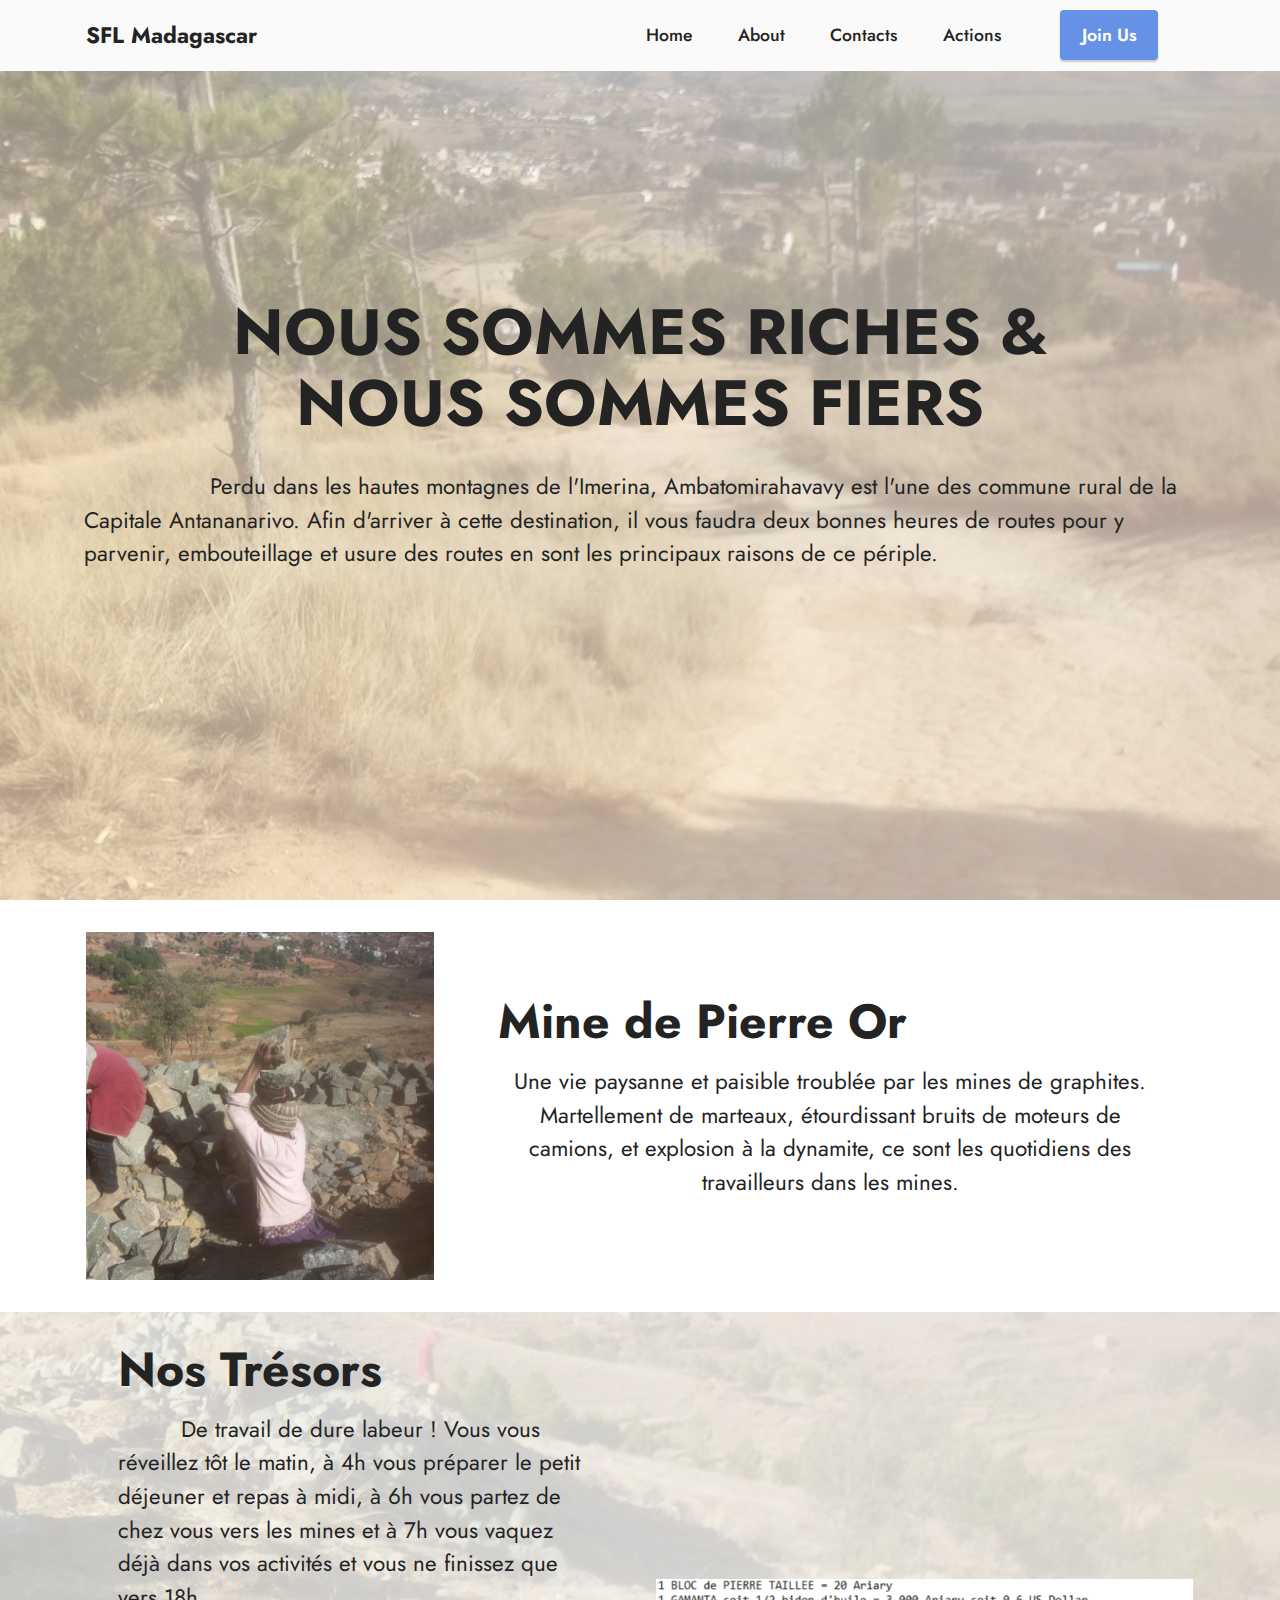
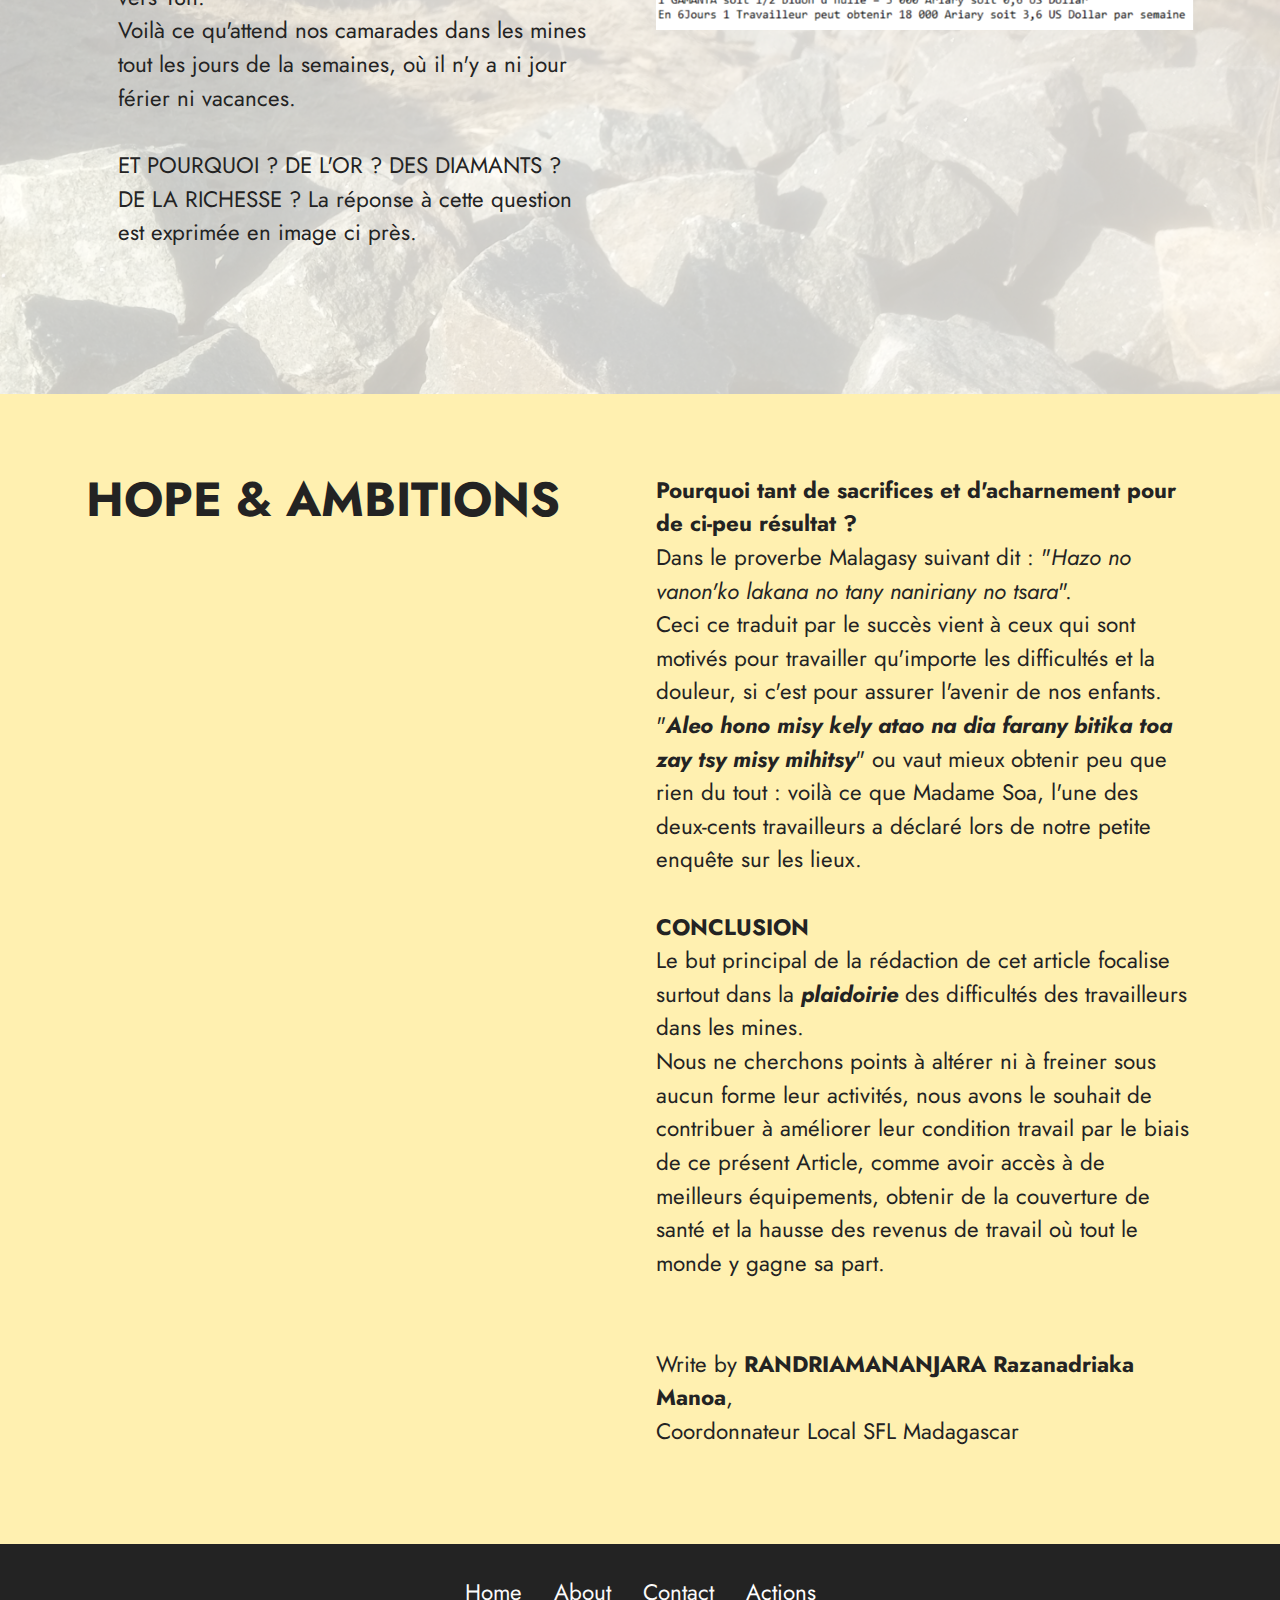
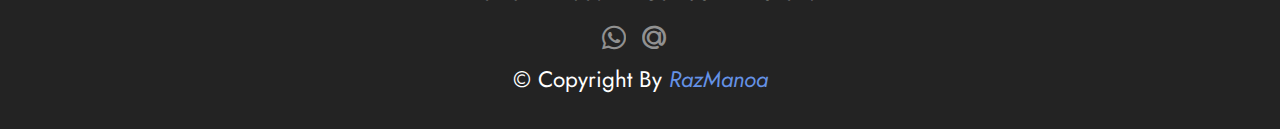
==== commit a5768069: "Update page1.html" ====
--- a/page1.html
+++ b/page1.html
@@ -179,8 +179,7 @@
             </div>
         </div>
     </div>
-</section><section class="display-7" style="padding: 0;align-items: center;justify-content: center;flex-wrap: wrap;    align-content: center;display: flex;position: relative;height: 4rem;"><a href="https://mobiri.se/3074167" style="flex: 1 1;height: 4rem;position: absolute;width: 100%;z-index: 1;"><img alt="" style="height: 4rem;" src="[data-uri]"></a><p style="margin: 0;text-align: center;" class="display-7">&#8204;</p><a style="z-index:1" href="https://mobirise.com">Mobirise.com </a></section><script src="assets/bootstrap/js/bootstrap.bundle.min.js"></script>  <script src="assets/parallax/jarallax.js"></script>  <script src="assets/smoothscroll/smooth-scroll.js"></script>  <script src="assets/ytplayer/index.js"></script>  <script src="assets/dropdown/js/navbar-dropdown.js"></script>  <script src="assets/theme/js/script.js"></script>  
-  
+
   
 </body>
-</html>+</html>
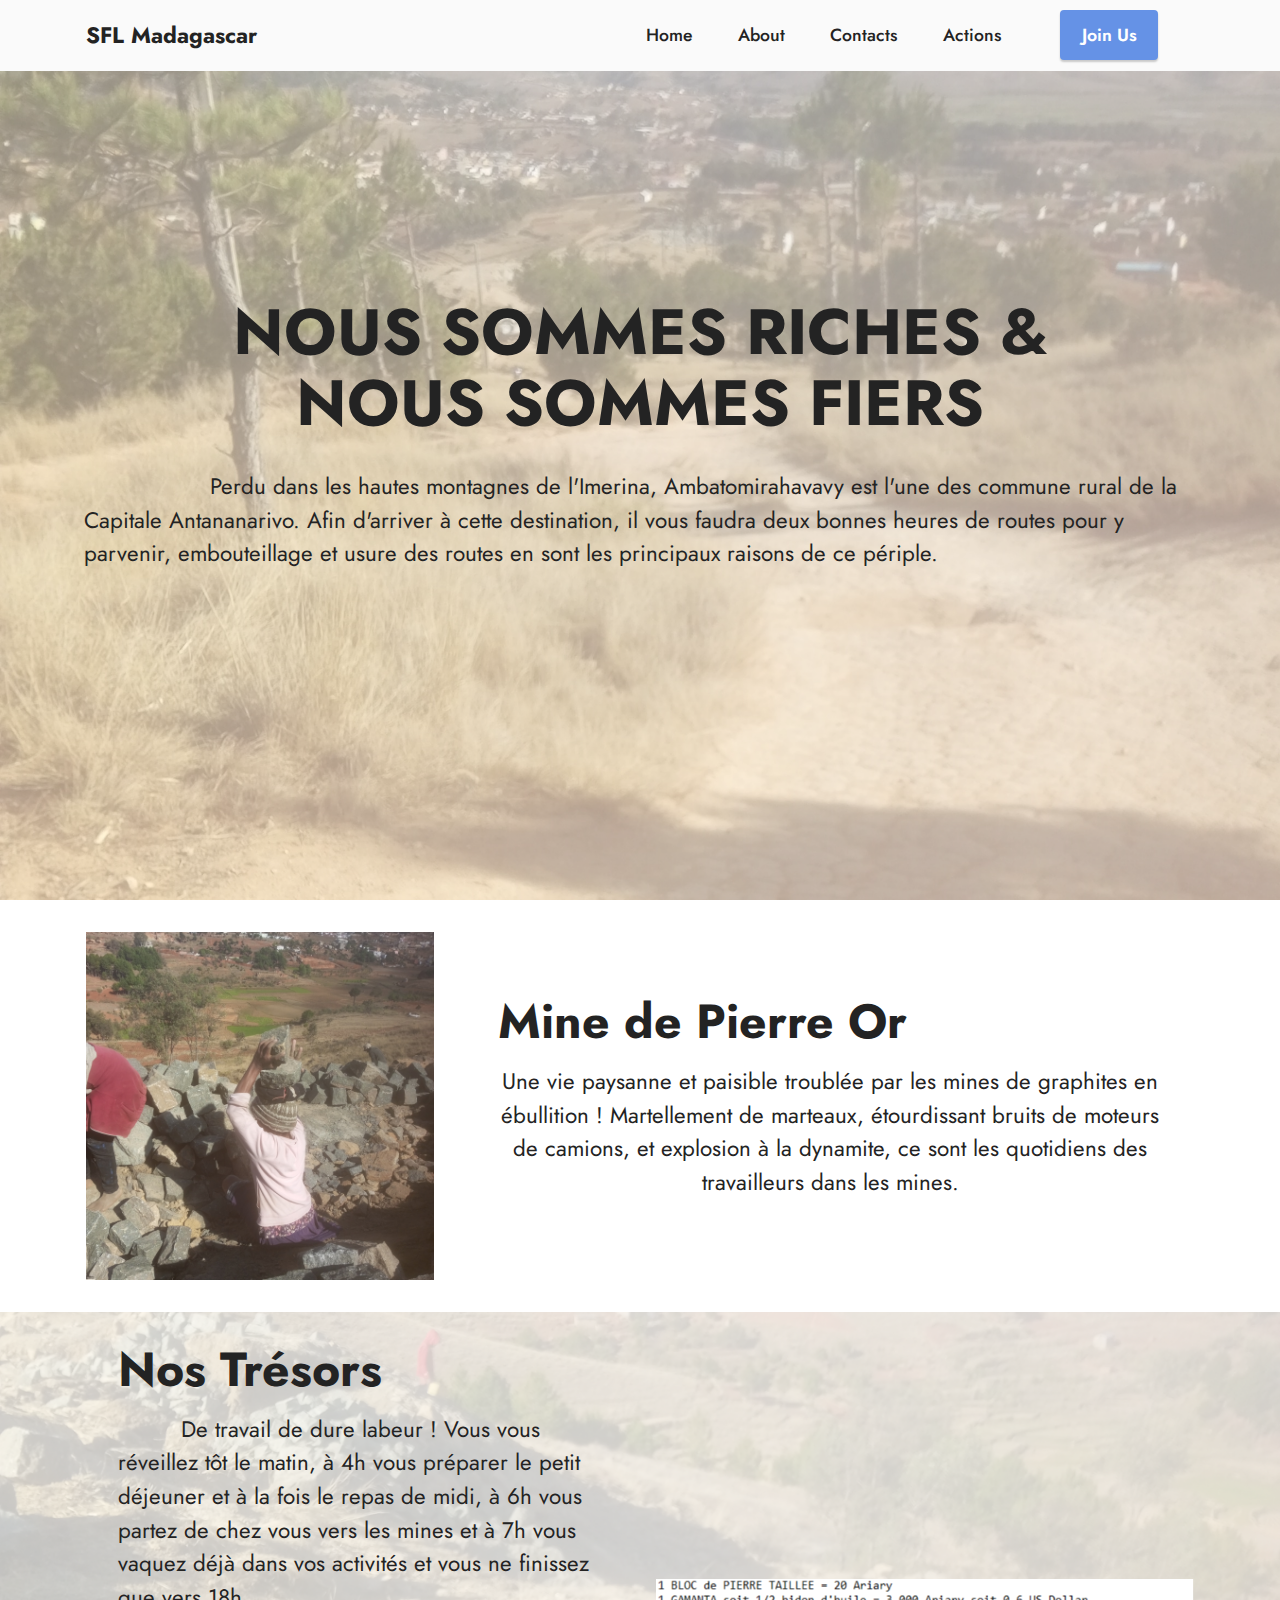
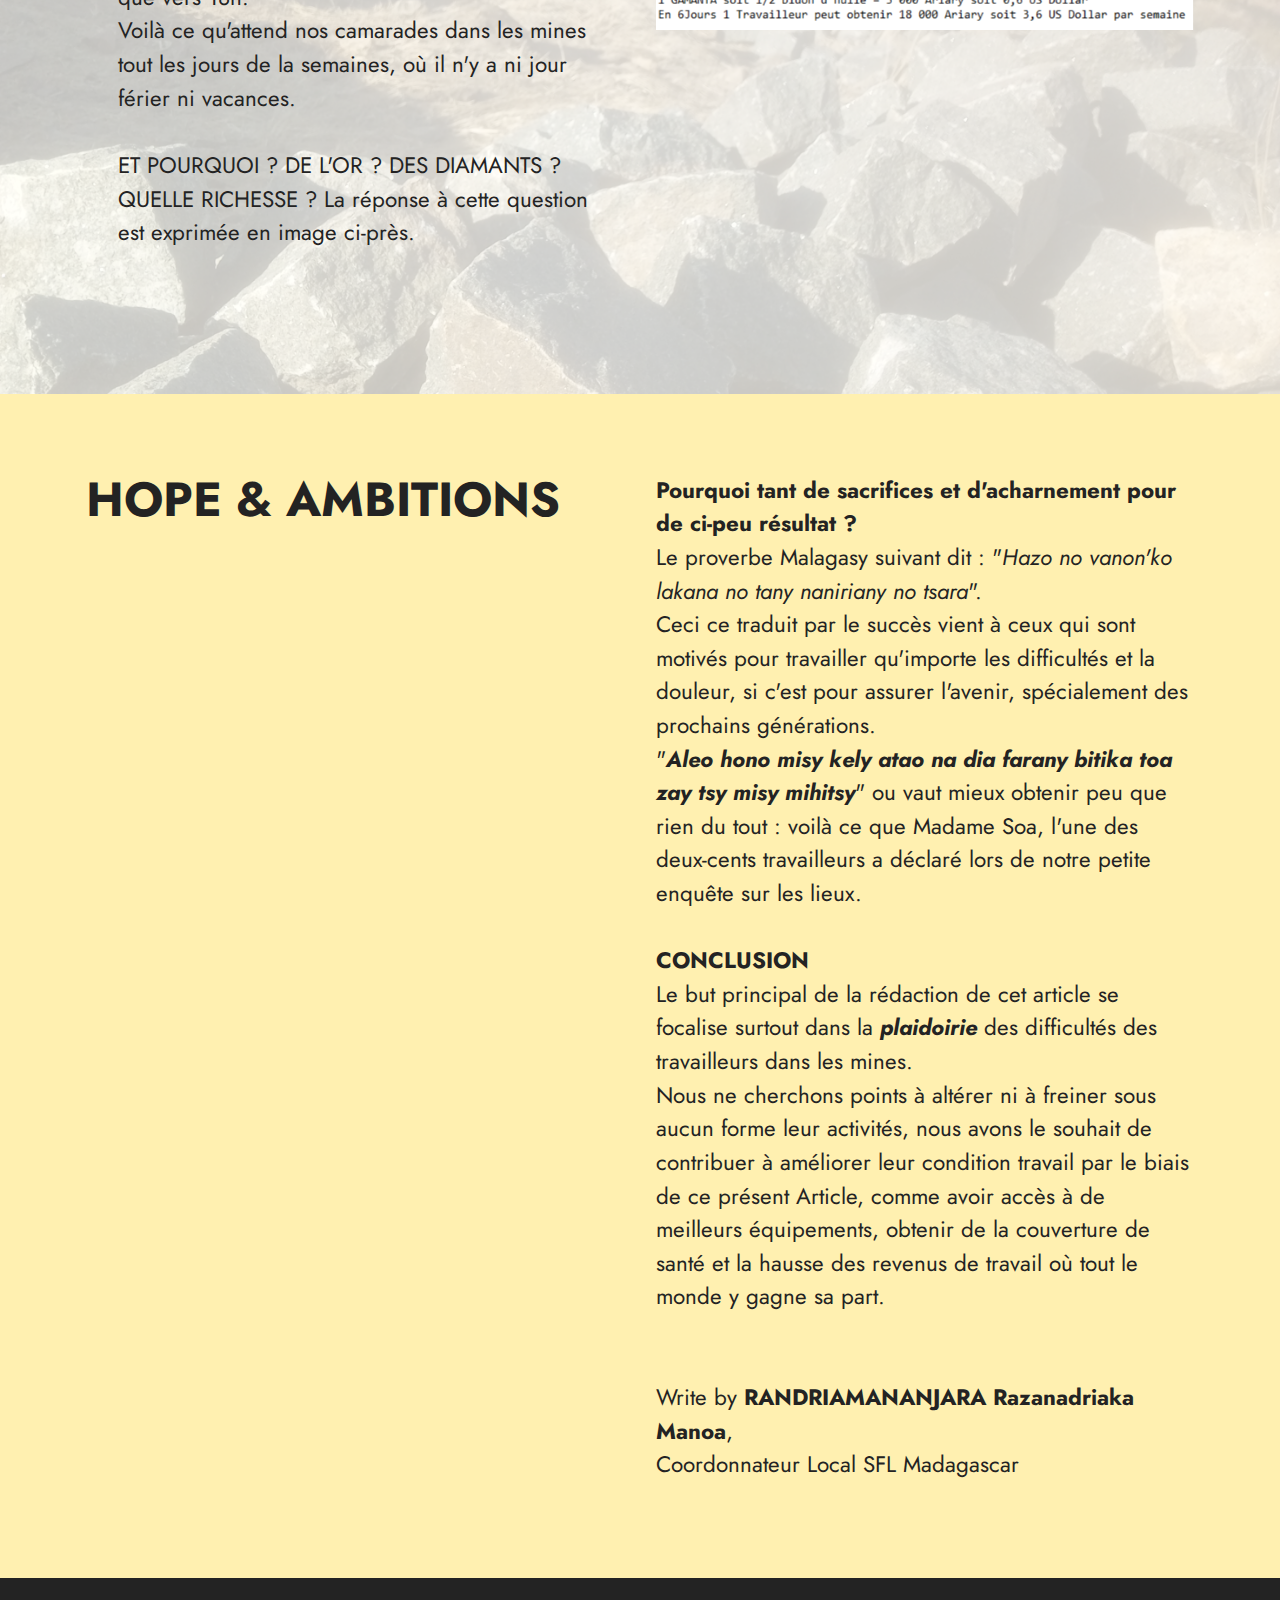
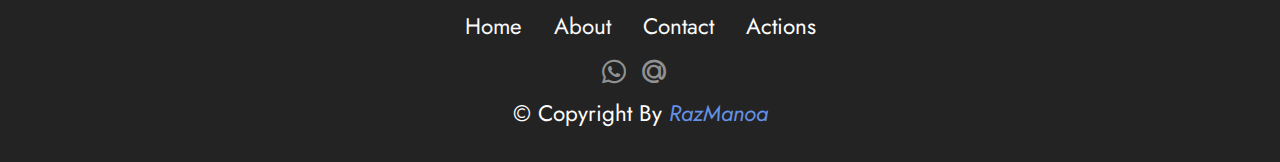
==== commit 25fb3f3f: "Update page1.html" ====
--- a/page1.html
+++ b/page1.html
@@ -1,7 +1,6 @@
 <!DOCTYPE html>
 <html  >
 <head>
-  <!-- Site made with Mobirise Website Builder v5.9.18, https://mobirise.com -->
   <meta charset="UTF-8">
   <meta http-equiv="X-UA-Compatible" content="IE=edge">
   <meta name="generator" content="Mobirise v5.9.18, mobirise.com">
@@ -90,7 +89,7 @@
                 <div class="text-wrapper">
                     <h3 class="mbr-section-title mbr-fonts-style mb-3 display-2"><strong>Mine de Pierre Or</strong></h3>
                     <p class="mbr-text mbr-fonts-style display-7">
-                        Une vie paysanne et paisible troublée par les mines de graphites. Martellement de marteaux, étourdissant bruits de moteurs de camions, et explosion à la dynamite, ce sont les quotidiens des travailleurs dans les mines.<br></p>
+                        Une vie paysanne et paisible troublée par les mines de graphites en ébullition ! Martellement de marteaux, étourdissant bruits de moteurs de camions, et explosion à la dynamite, ce sont les quotidiens des travailleurs dans les mines.<br></p>
                 </div>
             </div>
         </div>
@@ -115,7 +114,7 @@
             <div class="col-12 col-lg">
                 <div class="text-wrapper">
                     <h3 class="mbr-section-title mbr-fonts-style mb-3 display-2"><strong>Nos Trésors</strong></h3>
-                    <p class="mbr-text mbr-fonts-style display-7">&nbsp; &nbsp; &nbsp; &nbsp; &nbsp;De travail de dure labeur ! Vous vous réveillez tôt le matin, à 4h vous préparer le petit déjeuner et repas à midi, à 6h vous partez de chez vous vers les mines et à 7h vous vaquez déjà dans vos activités et vous ne finissez que vers 18h.<br>Voilà ce qu'attend nos camarades dans les mines tout les jours de la semaines, où il n'y a ni jour férier ni vacances.<br><br>ET POURQUOI ? DE L'OR ? DES DIAMANTS ? DE LA RICHESSE ? La réponse à cette question est exprimée en image ci près.<br></p>
+                    <p class="mbr-text mbr-fonts-style display-7">&nbsp; &nbsp; &nbsp; &nbsp; &nbsp;De travail de dure labeur ! Vous vous réveillez tôt le matin, à 4h vous préparer le petit déjeuner et à la fois le repas de midi, à 6h vous partez de chez vous vers les mines et à 7h vous vaquez déjà dans vos activités et vous ne finissez que vers 18h.<br>Voilà ce qu'attend nos camarades dans les mines tout les jours de la semaines, où il n'y a ni jour férier ni vacances.<br><br>ET POURQUOI ? DE L'OR ? DES DIAMANTS ? QUELLE RICHESSE ? La réponse à cette question est exprimée en image ci-près.<br></p>
                 </div>
             </div>
         </div>
@@ -132,7 +131,7 @@
                     HOPE &amp; AMBITIONS</strong></h6>
             </div>
             <div class="col-md-12 col-lg-6">
-                <p class="mbr-text mbr-fonts-style display-7"><strong>Pourquoi tant de sacrifices et d'acharnement pour de ci-peu résultat ?</strong><br>Dans le proverbe Malagasy suivant dit : "<em>Hazo no vanon'ko lakana no tany naniriany no tsara</em>".<br>Ceci ce traduit par le succès vient à ceux qui sont motivés pour travailler qu'importe les difficultés et la douleur, si c'est pour assurer l'avenir de nos enfants.<br>"<em><strong>Aleo hono misy kely atao na dia farany bitika toa zay tsy misy mihitsy</strong></em>" ou vaut mieux obtenir peu que rien du tout : voilà ce que Madame Soa, l'une des deux-cents travailleurs a déclaré lors de notre petite enquête sur les lieux.<br><br><strong>CONCLUSION</strong><br>Le but principal de la rédaction de cet article focalise surtout dans la <strong style="font-style: italic;">plaidoirie </strong>des difficultés des travailleurs dans les mines.<br>Nous ne cherchons points à altérer ni à freiner sous aucun forme leur activités, nous avons le souhait de contribuer à améliorer leur condition travail par le biais de ce présent Article, comme avoir accès à de meilleurs équipements, obtenir de la couverture de santé et la hausse des revenus de travail où tout le monde y gagne sa part.<br><br><br>Write by <strong>RANDRIAMANANJARA Razanadriaka Manoa</strong>,<br>Coordonnateur Local SFL Madagascar</p>
+                <p class="mbr-text mbr-fonts-style display-7"><strong>Pourquoi tant de sacrifices et d'acharnement pour de ci-peu résultat ?</strong><br>Le proverbe Malagasy suivant dit : "<em>Hazo no vanon'ko lakana no tany naniriany no tsara</em>".<br>Ceci ce traduit par le succès vient à ceux qui sont motivés pour travailler qu'importe les difficultés et la douleur, si c'est pour assurer l'avenir, spécialement des prochains générations.<br>"<em><strong>Aleo hono misy kely atao na dia farany bitika toa zay tsy misy mihitsy</strong></em>" ou vaut mieux obtenir peu que rien du tout : voilà ce que Madame Soa, l'une des deux-cents travailleurs a déclaré lors de notre petite enquête sur les lieux.<br><br><strong>CONCLUSION</strong><br>Le but principal de la rédaction de cet article se focalise surtout dans la <strong style="font-style: italic;">plaidoirie </strong>des difficultés des travailleurs dans les mines.<br>Nous ne cherchons points à altérer ni à freiner sous aucun forme leur activités, nous avons le souhait de contribuer à améliorer leur condition travail par le biais de ce présent Article, comme avoir accès à de meilleurs équipements, obtenir de la couverture de santé et la hausse des revenus de travail où tout le monde y gagne sa part.<br><br><br>Write by <strong>RANDRIAMANANJARA Razanadriaka Manoa</strong>,<br>Coordonnateur Local SFL Madagascar</p>
             </div>
         </div>
     </div>
